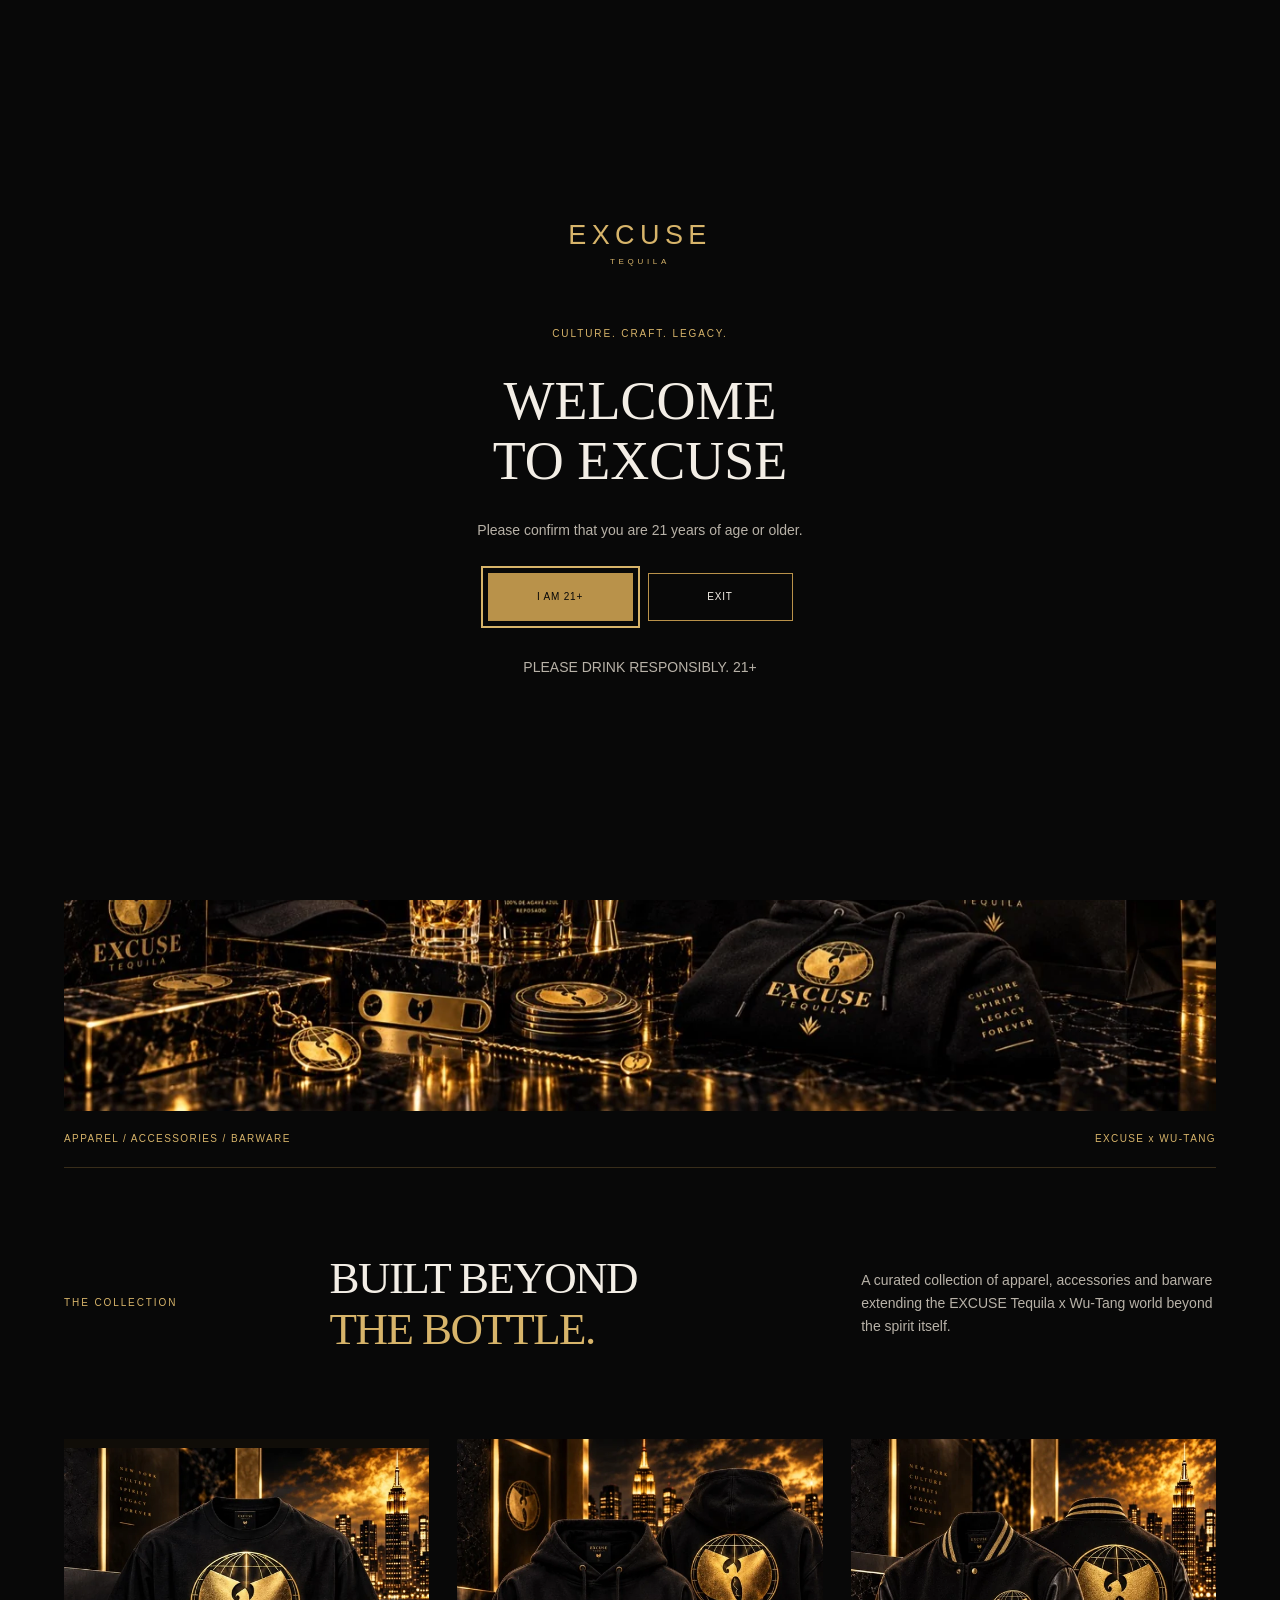
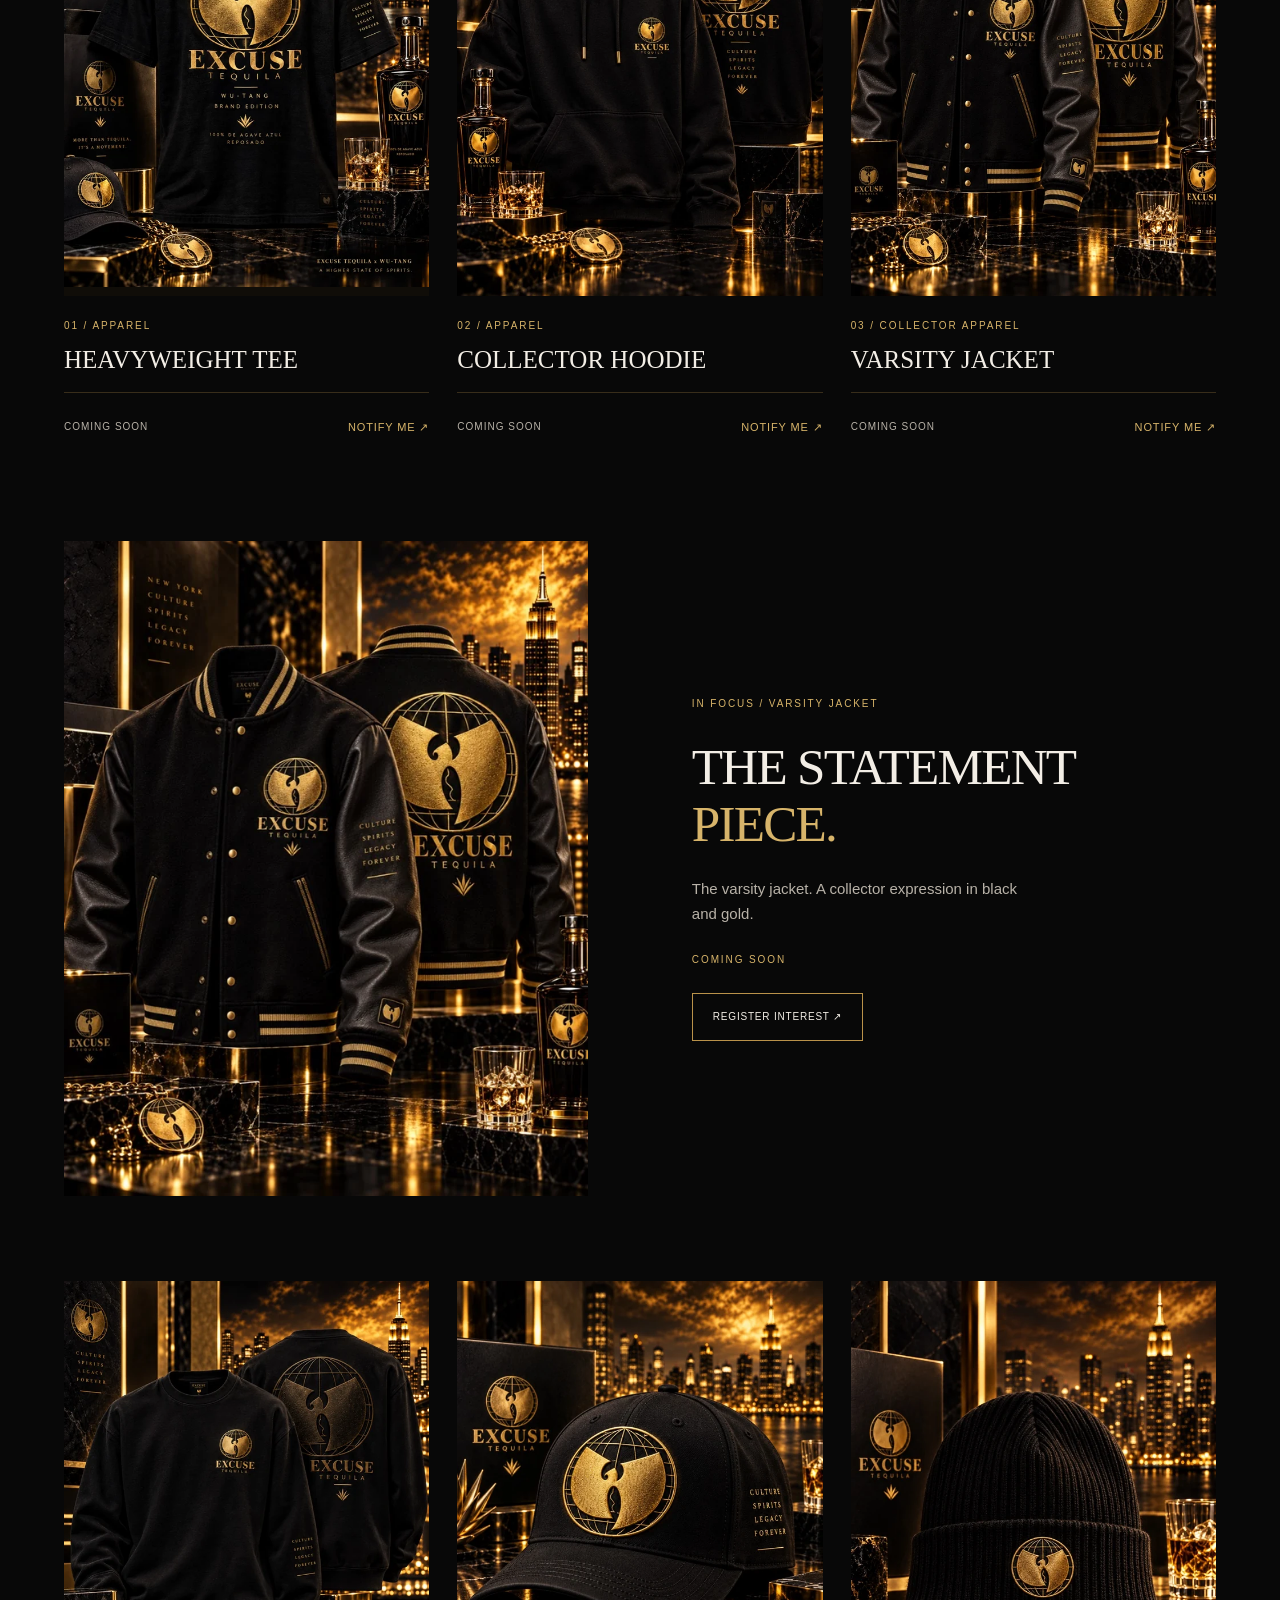
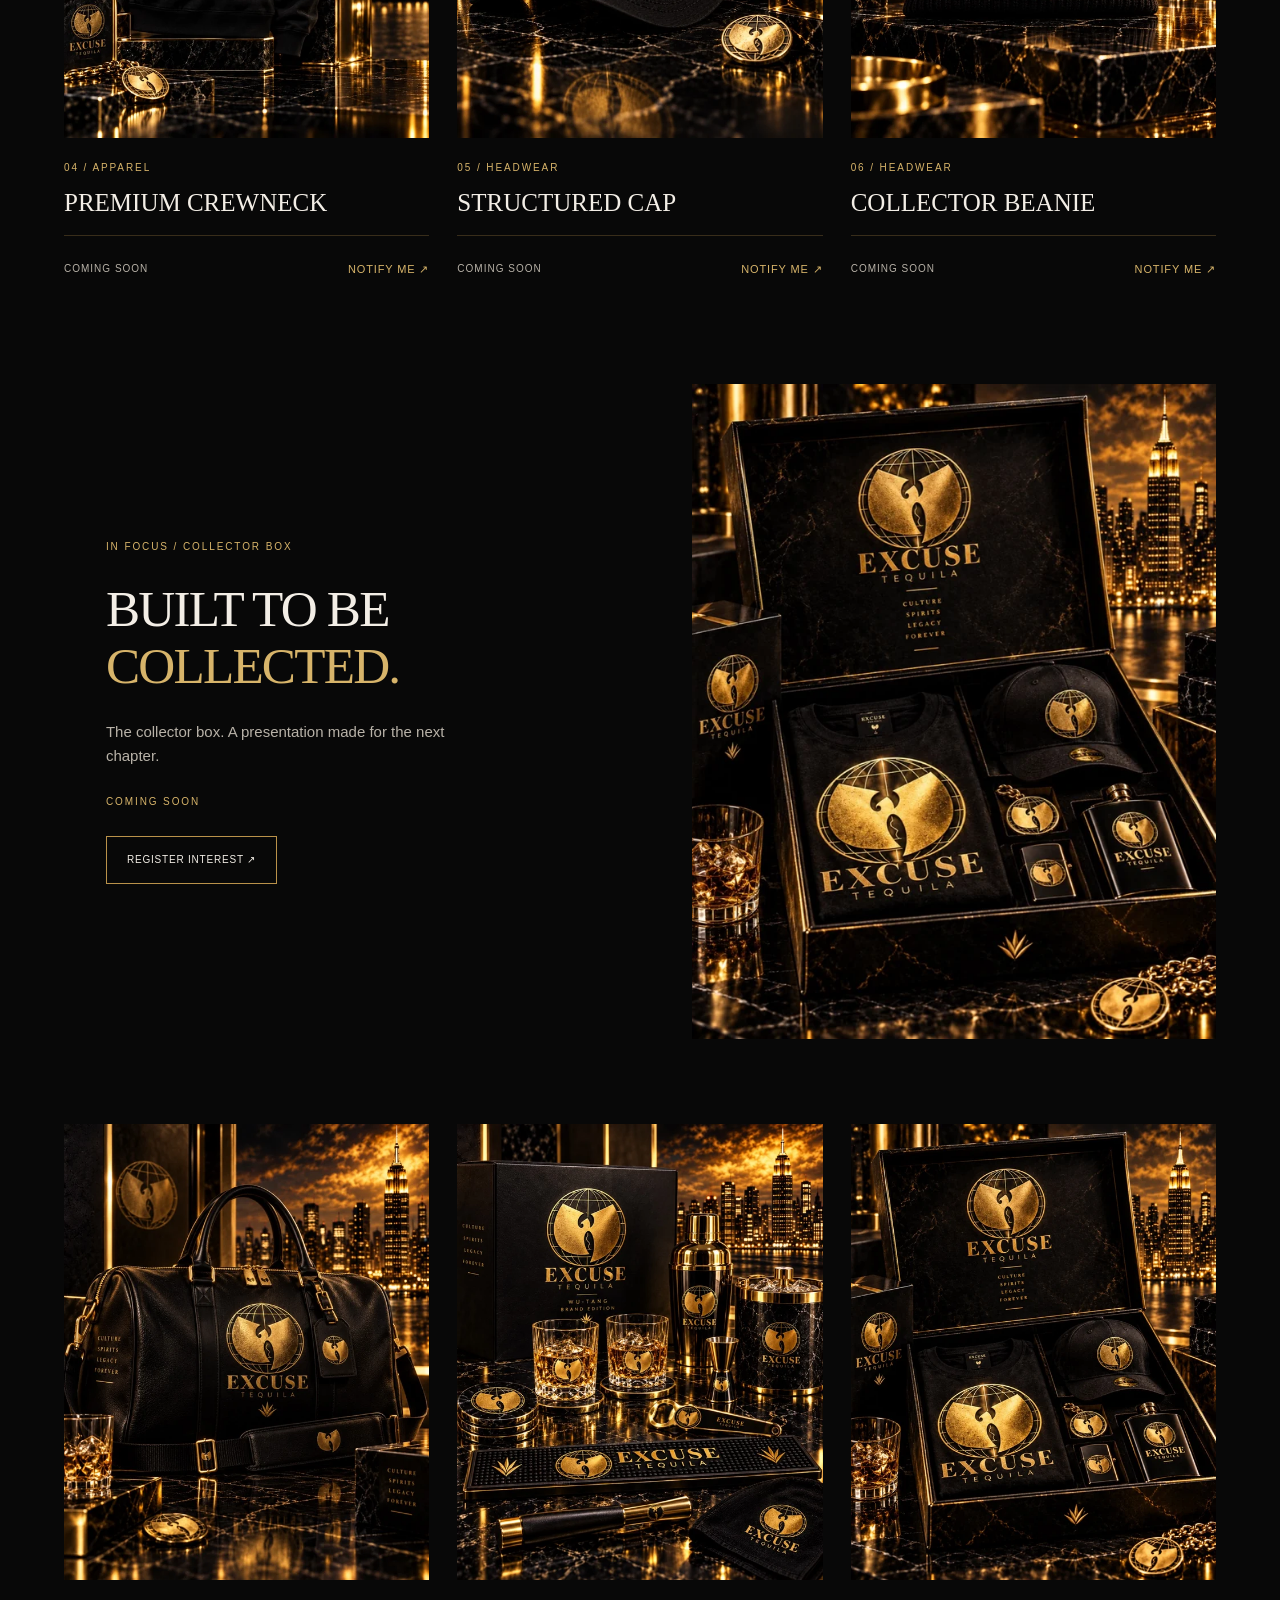
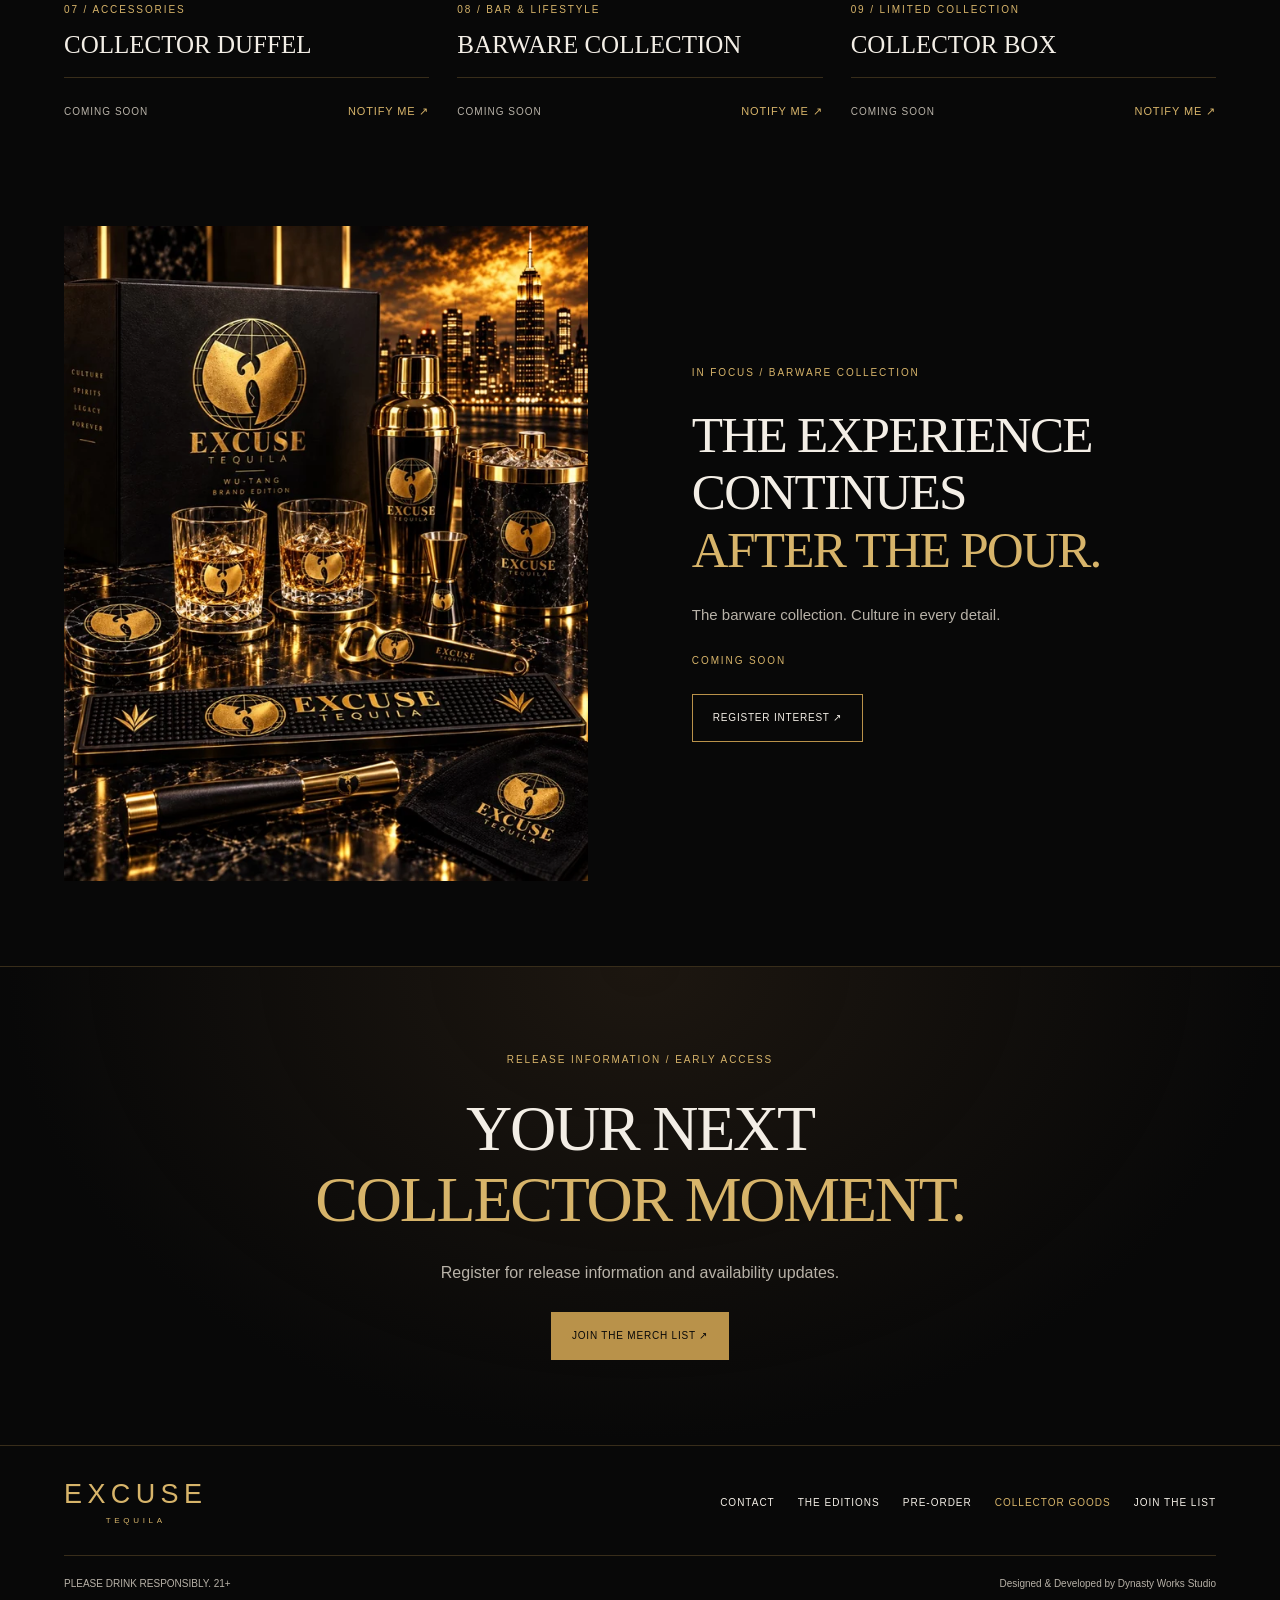
==== collector-goods.html @ 57012bf4 "Add approved Collector Goods preview and interest form" ====
<!doctype html>
<html lang="en"><head><meta charset="UTF-8"><meta name="viewport" content="width=device-width, initial-scale=1"><meta name="theme-color" content="#080808"><title>Collector Goods | EXCUSE Tequila x Wu-Tang</title><meta name="description" content="Explore the upcoming EXCUSE Tequila x Wu-Tang collector goods collection: apparel, accessories and barware. Register for release updates."><meta property="og:title" content="Collector Goods | EXCUSE Tequila x Wu-Tang"><meta property="og:description" content="Culture. Spirits. Legacy. Discover collector goods coming soon."><meta property="og:type" content="website"><meta property="og:image" content="https://ernestyearby-svg.github.io/wutang-excuse/goods-campaign.webp"><link rel="stylesheet" href="styles.css?v=11"><script type="module" src="app.js?v=9"></script><link rel="stylesheet" href="collector-goods.css?v=1"><script type="module" src="collector-goods.js?v=1"></script></head>
<body>
<dialog id="age-gate" aria-labelledby="age-title"><div class="gate-inner"><span class="wordmark">EXCUSE<small>TEQUILA</small></span><p class="eyebrow">CULTURE. CRAFT. LEGACY.</p><h2 id="age-title">WELCOME<br>TO EXCUSE</h2><p>Please confirm that you are 21 years of age or older.</p><div class="gate-actions"><button class="button gold" id="enter">I AM 21+</button><button class="button" id="exit">EXIT</button></div><p class="fine">PLEASE DRINK RESPONSIBLY. 21+</p></div></dialog>
<div id="site"><a class="skip" href="#main">Skip to content</a><header id="header"><a class="wordmark" href="index.html#home" aria-label="EXCUSE Tequila home">EXCUSE<small>TEQUILA</small></a><nav aria-label="Main navigation"><a href="index.html#editions">THE EDITIONS</a><button data-reserve>PRE-ORDER</button><a href="collector-goods.html" aria-current="page">COLLECTOR GOODS</a><a href="#signup">JOIN THE LIST</a></nav><button id="menu-toggle" aria-label="Open menu" aria-expanded="false" aria-controls="mobile-menu"><span></span><span></span></button></header>
<main id="main" class="goods-page"><section class="goods-hero"><div class="goods-hero-top"><div><p class="eyebrow">EXCUSE TEQUILA x WU-TANG</p><h1>COLLECTOR<br><em>GOODS.</em></h1></div><div class="goods-hero-intro"><p class="goods-manifesto">CULTURE. <br>SPIRITS. <br>LEGACY.</p><p>A limited collection inspired by the EXCUSE Tequila x Wu-Tang collaboration.</p><p class="eyebrow">COMING SOON</p><div class="goods-actions"><button class="button gold" data-interest="all">JOIN THE MERCH LIST</button><a class="button" href="#collection">EXPLORE THE COLLECTION ↓</a></div></div></div><div class="goods-campaign"><img src="goods-campaign.webp" srcset="goods-campaign-640.webp 640w, goods-campaign.webp 1280w" sizes="100vw" width="1280" height="720" fetchpriority="high" alt="EXCUSE Tequila x Wu-Tang collector goods campaign with apparel, accessories and barware"></div><div class="goods-caption"><span>APPAREL / ACCESSORIES / BARWARE</span><span>EXCUSE x WU-TANG</span></div></section><section class="goods-intro section" id="collection"><p class="eyebrow">THE COLLECTION</p><h2>BUILT BEYOND<br><em>THE BOTTLE.</em></h2><p>A curated collection of apparel, accessories and barware extending the EXCUSE Tequila x Wu-Tang world beyond the spirit itself.</p></section><section class="goods-grid" aria-label="Apparel collection"><article class="goods-card"><img src="goods-tee.webp" srcset="goods-tee-640.webp 640w, goods-tee.webp 1066w" sizes="(max-width:700px) 100vw, (max-width:1000px) 46vw, 30vw" width="1066" height="1280" loading="lazy" alt="HEAVYWEIGHT TEE — approved black and gold EXCUSE Tequila x Wu-Tang presentation"><div class="goods-card-copy"><p class="eyebrow">01 / APPAREL</p><h3>HEAVYWEIGHT TEE</h3><div class="goods-card-bottom"><span>COMING SOON</span><button data-interest="tee" aria-label="Notify me about HEAVYWEIGHT TEE">NOTIFY ME <span aria-hidden="true">↗</span></button></div></div></article><article class="goods-card"><img src="goods-hoodie.webp" srcset="goods-hoodie-640.webp 640w, goods-hoodie.webp 1024w" sizes="(max-width:700px) 100vw, (max-width:1000px) 46vw, 30vw" width="1024" height="1280" loading="lazy" alt="COLLECTOR HOODIE — approved black and gold EXCUSE Tequila x Wu-Tang presentation"><div class="goods-card-copy"><p class="eyebrow">02 / APPAREL</p><h3>COLLECTOR HOODIE</h3><div class="goods-card-bottom"><span>COMING SOON</span><button data-interest="hoodie" aria-label="Notify me about COLLECTOR HOODIE">NOTIFY ME <span aria-hidden="true">↗</span></button></div></div></article><article class="goods-card"><img src="goods-jacket.webp" srcset="goods-jacket-640.webp 640w, goods-jacket.webp 1024w" sizes="(max-width:700px) 100vw, (max-width:1000px) 46vw, 30vw" width="1024" height="1280" loading="lazy" alt="VARSITY JACKET — approved black and gold EXCUSE Tequila x Wu-Tang presentation"><div class="goods-card-copy"><p class="eyebrow">03 / COLLECTOR APPAREL</p><h3>VARSITY JACKET</h3><div class="goods-card-bottom"><span>COMING SOON</span><button data-interest="jacket" aria-label="Notify me about VARSITY JACKET">NOTIFY ME <span aria-hidden="true">↗</span></button></div></div></article></section><section class="goods-feature "><div class="goods-feature-image"><img src="goods-jacket.webp" srcset="goods-jacket-640.webp 640w, goods-jacket.webp 1024w" sizes="(max-width:700px) 100vw, (max-width:1000px) 46vw, 30vw" width="1024" height="1280" loading="lazy" alt="VARSITY JACKET — approved black and gold EXCUSE Tequila x Wu-Tang presentation"></div><div class="goods-feature-copy"><p class="eyebrow">IN FOCUS / VARSITY JACKET</p><h2>THE STATEMENT<br><em>PIECE.</em></h2><p>The varsity jacket. A collector expression in black and gold.</p><p class="eyebrow">COMING SOON</p><button class="button" data-interest="jacket">REGISTER INTEREST ↗</button></div></section><section class="goods-grid" aria-label="Apparel and headwear"><article class="goods-card"><img src="goods-crewneck.webp" srcset="goods-crewneck-640.webp 640w, goods-crewneck.webp 1024w" sizes="(max-width:700px) 100vw, (max-width:1000px) 46vw, 30vw" width="1024" height="1280" loading="lazy" alt="PREMIUM CREWNECK — approved black and gold EXCUSE Tequila x Wu-Tang presentation"><div class="goods-card-copy"><p class="eyebrow">04 / APPAREL</p><h3>PREMIUM CREWNECK</h3><div class="goods-card-bottom"><span>COMING SOON</span><button data-interest="crewneck" aria-label="Notify me about PREMIUM CREWNECK">NOTIFY ME <span aria-hidden="true">↗</span></button></div></div></article><article class="goods-card"><img src="goods-cap.webp" srcset="goods-cap-640.webp 640w, goods-cap.webp 1024w" sizes="(max-width:700px) 100vw, (max-width:1000px) 46vw, 30vw" width="1024" height="1280" loading="lazy" alt="STRUCTURED CAP — approved black and gold EXCUSE Tequila x Wu-Tang presentation"><div class="goods-card-copy"><p class="eyebrow">05 / HEADWEAR</p><h3>STRUCTURED CAP</h3><div class="goods-card-bottom"><span>COMING SOON</span><button data-interest="cap" aria-label="Notify me about STRUCTURED CAP">NOTIFY ME <span aria-hidden="true">↗</span></button></div></div></article><article class="goods-card"><img src="goods-beanie.webp" srcset="goods-beanie-640.webp 640w, goods-beanie.webp 1024w" sizes="(max-width:700px) 100vw, (max-width:1000px) 46vw, 30vw" width="1024" height="1280" loading="lazy" alt="COLLECTOR BEANIE — approved black and gold EXCUSE Tequila x Wu-Tang presentation"><div class="goods-card-copy"><p class="eyebrow">06 / HEADWEAR</p><h3>COLLECTOR BEANIE</h3><div class="goods-card-bottom"><span>COMING SOON</span><button data-interest="beanie" aria-label="Notify me about COLLECTOR BEANIE">NOTIFY ME <span aria-hidden="true">↗</span></button></div></div></article></section><section class="goods-feature reverse"><div class="goods-feature-image"><img src="goods-box.webp" srcset="goods-box-640.webp 640w, goods-box.webp 1024w" sizes="(max-width:700px) 100vw, (max-width:1000px) 46vw, 30vw" width="1024" height="1280" loading="lazy" alt="COLLECTOR BOX — approved black and gold EXCUSE Tequila x Wu-Tang presentation"></div><div class="goods-feature-copy"><p class="eyebrow">IN FOCUS / COLLECTOR BOX</p><h2>BUILT TO BE<br><em>COLLECTED.</em></h2><p>The collector box. A presentation made for the next chapter.</p><p class="eyebrow">COMING SOON</p><button class="button" data-interest="box">REGISTER INTEREST ↗</button></div></section><section class="goods-grid" aria-label="Accessories and lifestyle"><article class="goods-card"><img src="goods-duffel.webp" srcset="goods-duffel-640.webp 640w, goods-duffel.webp 1024w" sizes="(max-width:700px) 100vw, (max-width:1000px) 46vw, 30vw" width="1024" height="1280" loading="lazy" alt="COLLECTOR DUFFEL — approved black and gold EXCUSE Tequila x Wu-Tang presentation"><div class="goods-card-copy"><p class="eyebrow">07 / ACCESSORIES</p><h3>COLLECTOR DUFFEL</h3><div class="goods-card-bottom"><span>COMING SOON</span><button data-interest="duffel" aria-label="Notify me about COLLECTOR DUFFEL">NOTIFY ME <span aria-hidden="true">↗</span></button></div></div></article><article class="goods-card"><img src="goods-barware.webp" srcset="goods-barware-640.webp 640w, goods-barware.webp 1024w" sizes="(max-width:700px) 100vw, (max-width:1000px) 46vw, 30vw" width="1024" height="1280" loading="lazy" alt="BARWARE COLLECTION — approved black and gold EXCUSE Tequila x Wu-Tang presentation"><div class="goods-card-copy"><p class="eyebrow">08 / BAR & LIFESTYLE</p><h3>BARWARE COLLECTION</h3><div class="goods-card-bottom"><span>COMING SOON</span><button data-interest="barware" aria-label="Notify me about BARWARE COLLECTION">NOTIFY ME <span aria-hidden="true">↗</span></button></div></div></article><article class="goods-card"><img src="goods-box.webp" srcset="goods-box-640.webp 640w, goods-box.webp 1024w" sizes="(max-width:700px) 100vw, (max-width:1000px) 46vw, 30vw" width="1024" height="1280" loading="lazy" alt="COLLECTOR BOX — approved black and gold EXCUSE Tequila x Wu-Tang presentation"><div class="goods-card-copy"><p class="eyebrow">09 / LIMITED COLLECTION</p><h3>COLLECTOR BOX</h3><div class="goods-card-bottom"><span>COMING SOON</span><button data-interest="box" aria-label="Notify me about COLLECTOR BOX">NOTIFY ME <span aria-hidden="true">↗</span></button></div></div></article></section><section class="goods-feature "><div class="goods-feature-image"><img src="goods-barware.webp" srcset="goods-barware-640.webp 640w, goods-barware.webp 1024w" sizes="(max-width:700px) 100vw, (max-width:1000px) 46vw, 30vw" width="1024" height="1280" loading="lazy" alt="BARWARE COLLECTION — approved black and gold EXCUSE Tequila x Wu-Tang presentation"></div><div class="goods-feature-copy"><p class="eyebrow">IN FOCUS / BARWARE COLLECTION</p><h2>THE EXPERIENCE<br>CONTINUES<br><em>AFTER THE POUR.</em></h2><p>The barware collection. Culture in every detail.</p><p class="eyebrow">COMING SOON</p><button class="button" data-interest="barware">REGISTER INTEREST ↗</button></div></section><section class="goods-signup section" id="signup"><p class="eyebrow">RELEASE INFORMATION / EARLY ACCESS</p><h2>YOUR NEXT<br><em>COLLECTOR MOMENT.</em></h2><p>Register for release information and availability updates.</p><button class="button gold" data-interest="all">JOIN THE MERCH LIST ↗</button></section><form id="signup-form" hidden><input name="email" type="email"></form><div id="signup-success" hidden></div></main><footer id="contact"><div class="footer-top"><a class="wordmark" href="index.html#home">EXCUSE<small>TEQUILA</small></a><nav aria-label="Footer navigation"><a href="index.html#contact">CONTACT</a><a href="index.html#editions">THE EDITIONS</a><button data-reserve>PRE-ORDER</button><a href="collector-goods.html" aria-current="page">COLLECTOR GOODS</a><a href="#signup">JOIN THE LIST</a></nav></div><div class="footer-bottom"><span>PLEASE DRINK RESPONSIBLY. 21+</span><span>Designed &amp; Developed by Dynasty Works Studio</span></div></footer></div>
<dialog id="mobile-menu" aria-label="Navigation"><button class="close" id="menu-close" aria-label="Close menu">CLOSE ×</button><p class="eyebrow">EXCUSE TEQUILA x WU-TANG</p><nav><a href="index.html#editions">The editions</a><button data-reserve>Pre-order</button><a href="collector-goods.html" aria-current="page">Collector goods</a><a href="#signup">Join the list</a></nav><p class="fine">REPOSADO. ROOTED IN CULTURE.</p></dialog>
<dialog id="reservation" aria-labelledby="reserve-title"><button class="close" id="reserve-close" aria-label="Close reservation">CLOSE ×</button><div class="reserve-intro"><p class="eyebrow">YOUR NEXT CHAPTER</p><h2 id="reserve-title">RESERVE<br><em>YOUR EDITION.</em></h2><p>Register your preorder interest.</p><p class="fine">Preview reservation only. No payment, purchase or allocation. Details are not transmitted or saved.</p></div><form id="reserve-form"><div class="fields"><label>First Name<input name="firstName" autocomplete="given-name" required maxlength="80"></label><label>Last Name<input name="lastName" autocomplete="family-name" required maxlength="80"></label><label>Email<input name="email" type="email" autocomplete="email" required maxlength="254"></label><label>Mobile Number<input name="phone" type="tel" autocomplete="tel" required pattern="[+0-9\(\) .\-]{7,25}" maxlength="25" title="Enter a phone number with 7–25 characters."></label><label>State<select name="state" autocomplete="address-level1" required><option value="">Select state</option></select></label><label>Zip Code<input name="zip" autocomplete="postal-code" inputmode="numeric" pattern="[0-9]{5}(-[0-9]{4})?" maxlength="10" title="Enter a five-digit ZIP code or ZIP+4." required></label><label>Edition<select name="edition" required><option value="wu">WU Edition</option><option value="brand">Brand Edition</option></select></label><label>Quantity<select name="quantity" required><option>1</option><option>2</option><option>3</option><option>4+</option></select></label></div><label class="check"><input type="checkbox" name="age" required><span>I confirm that I am 21 years of age or older.</span></label><label class="check"><input type="checkbox" name="consent" required><span>I agree to receive updates regarding EXCUSE Tequila availability and release information.</span></label><button class="button gold submit" type="submit">SUBMIT PRE-ORDER INTEREST ↗</button></form><div id="reserve-success" class="success" role="status" tabindex="-1" hidden><p class="eyebrow">PREVIEW CONFIRMATION</p><h3>YOU’RE ON THE LIST.</h3><p>We’ll contact you with release, availability and preorder information.</p><p class="fine">This is a demonstration of the confirmation experience. No details were submitted, and no reservation or follow-up was created.</p><button class="button" id="reserve-done">BACK TO THE PAGE</button></div></dialog>
<dialog id="goods-interest" aria-labelledby="goods-interest-title"><button class="close" id="goods-close" aria-label="Close interest form">CLOSE ×</button><div id="goods-form-content"><p class="eyebrow">COLLECTOR GOODS / COMING SOON</p><h2 id="goods-interest-title">GET FIRST<br><em>ACCESS.</em></h2><p>Register for release information, availability and early access to EXCUSE Tequila x Wu-Tang collector goods.</p><form id="goods-form"><div class="fields"><label>First Name<input name="firstName" autocomplete="given-name" required maxlength="80"></label><label>Last Name<input name="lastName" autocomplete="family-name" required maxlength="80"></label><label>Email<input name="email" type="email" autocomplete="email" required maxlength="254"></label><label>Mobile Number<input name="phone" type="tel" autocomplete="tel" required minlength="7" title="Enter a phone number with 7–25 characters." maxlength="25"></label></div><fieldset><legend>Interested In <span>(select any)</span></legend><div class="interest-options"><label class="check"><input type="checkbox" name="interests" value="tee"><span>HEAVYWEIGHT TEE</span></label><label class="check"><input type="checkbox" name="interests" value="hoodie"><span>COLLECTOR HOODIE</span></label><label class="check"><input type="checkbox" name="interests" value="jacket"><span>VARSITY JACKET</span></label><label class="check"><input type="checkbox" name="interests" value="crewneck"><span>PREMIUM CREWNECK</span></label><label class="check"><input type="checkbox" name="interests" value="cap"><span>STRUCTURED CAP</span></label><label class="check"><input type="checkbox" name="interests" value="beanie"><span>COLLECTOR BEANIE</span></label><label class="check"><input type="checkbox" name="interests" value="duffel"><span>COLLECTOR DUFFEL</span></label><label class="check"><input type="checkbox" name="interests" value="barware"><span>BARWARE COLLECTION</span></label><label class="check"><input type="checkbox" name="interests" value="box"><span>COLLECTOR BOX</span></label><label class="check"><input type="checkbox" name="interests" value="all"><span>ALL RELEASES</span></label></div></fieldset><p id="goods-error" role="alert" hidden>Please select at least one item or All Releases.</p><p class="fine">Preview form. Your details are not saved or transmitted.</p><button class="button gold submit" type="submit">JOIN THE MERCH LIST ↗</button></form></div><div id="goods-success" class="success" tabindex="-1" role="status" hidden><p class="eyebrow">PREVIEW CONFIRMATION</p><h2>YOU’RE ON<br><em>THE LIST.</em></h2><p>We’ll send release information and availability updates when the collection is ready.</p><p class="fine">This is a preview of the confirmation. No details were submitted and no follow-up has been scheduled.</p><button class="button" id="goods-done">BACK TO THE COLLECTION</button></div></dialog></body></html>
---- styles.css ----
:root{color-scheme:dark;--bg:#080808;--panel:#111;--gold:#b9924a;--warm:#d7b46a;--ivory:#f3eee6;--silver:#c6c6c6;--muted:#b8b2a8;--line:#b9924a45}*{box-sizing:border-box}html{scroll-behavior:smooth;scroll-padding-top:90px}body{margin:0;background:var(--bg);color:var(--ivory);font:16px/1.65 Arial,Helvetica,sans-serif}body:has(dialog[open]){overflow:hidden}a{color:inherit;text-decoration:none}button,input,select{font:inherit}button{cursor:pointer;color:inherit}button,a,input,select{-webkit-tap-highlight-color:transparent}button:focus-visible,a:focus-visible,input:focus-visible,select:focus-visible{outline:2px solid var(--warm);outline-offset:5px}h1,h2,h3,p{margin:0}h1,h2,h3{font-family:Georgia,'Times New Roman',serif;font-weight:400;line-height:1.12}em{font-style:normal;color:var(--warm)}img{display:block;max-width:100%}[hidden]{display:none!important}.eyebrow{font-size:10px;letter-spacing:.19em;color:var(--warm)}.fine{font-size:12px;line-height:1.6;color:var(--muted)}.micro{font-size:9px;letter-spacing:.15em}.silver{color:var(--silver)}.wordmark{display:inline-block;font-size:27px;letter-spacing:.2em;line-height:1;color:var(--warm)}.wordmark small{display:block;text-align:center;font-size:8px;letter-spacing:.46em;margin-top:9px}.button{display:inline-flex;justify-content:center;align-items:center;gap:20px;min-height:48px;padding:14px 20px;border:1px solid var(--gold);background:transparent;color:var(--ivory);font-size:10px;letter-spacing:.08em;line-height:1.4;transition:background .2s,color .2s}.button:hover{background:var(--gold);color:var(--bg)}.gold{background:var(--gold);color:var(--bg)}.gold:hover{background:var(--warm)}header{height:80px;position:fixed;inset:0 0 auto;z-index:10;display:flex;justify-content:space-between;align-items:center;padding:0 4%;border-bottom:1px solid var(--line);background:linear-gradient(#080808bb,#08080822);transition:background .25s}header.scrolled{background:#080808f5}nav{display:flex;align-items:center;gap:32px}nav a,nav button{font-size:10px;letter-spacing:.1em;min-height:44px;display:flex;align-items:center;background:none;border:0;padding:0}nav a:hover,nav button:hover{color:var(--warm)}header nav>a:last-child{border:1px solid var(--gold);padding:0 22px}#menu-toggle{display:none}.hero{position:relative;min-height:720px;height:100svh;max-height:1040px;display:flex;align-items:center;border-bottom:1px solid var(--line);isolation:isolate;padding-top:80px}.hero picture{position:absolute;inset:80px 0 0;z-index:-2;background:#0b0906}.hero picture img{width:100%;height:100%;object-fit:contain}.hero:after{content:'';position:absolute;inset:80px 0 0;z-index:-1;background:linear-gradient(90deg,transparent 50%,#08080845)}.hero-copy{margin-left:55%;width:41%;padding:40px 0}.hero h1{font-size:clamp(44px,4.6vw,72px);letter-spacing:-.025em;margin:24px 0}.hero h1 em{display:block;font-size:.51em;letter-spacing:.015em;line-height:1.5}.hero-position{font-size:11px;letter-spacing:.15em;margin:22px 0 14px}.hero-body{font-size:14px;max-width:370px;color:#d1c9bc}.hero-actions{display:flex;gap:12px;margin:25px 0}.hero-caption{position:absolute;bottom:24px;left:4%;right:4%;display:flex;justify-content:space-between;font-size:9px;letter-spacing:.15em;color:var(--muted)}.section{padding:85px 5%}.section-heading{display:grid;grid-template-columns:1fr 1.7fr 1fr;align-items:center;gap:25px;margin-bottom:45px}.section-heading h2{font-size:42px}.section-heading>p:last-child{text-align:right;color:var(--muted);font-size:13px}.edition-grid{display:grid;grid-template-columns:1fr 1fr;gap:30px}.edition-grid article{border:1px solid var(--line);background:#0e0d0b;display:flex;flex-direction:column}.product-image{position:relative}.product-image img{width:100%;height:auto;aspect-ratio:4/3;object-fit:contain}.product-image>span{position:absolute;bottom:0;left:0;right:0;padding:35px 25px 15px;background:linear-gradient(transparent,#080808);font-size:9px;letter-spacing:.14em}.product-copy{padding:28px 30px 32px;flex:1;display:flex;flex-direction:column;align-items:flex-start}.product-copy h3{font-size:29px}.product-copy .eyebrow{margin:14px 0}.product-copy>p:not(.eyebrow){font-size:14px;color:var(--muted);margin-bottom:25px;max-width:460px}.product-copy .button{margin-top:auto}.signup{border-block:1px solid var(--line);background:radial-gradient(ellipse at 30% 0,#32271966,transparent 70%);display:grid;grid-template-columns:1fr 1fr;gap:70px;align-items:center}.signup h2{font-size:42px;margin:20px 0}.signup>div>p:not(.eyebrow){max-width:450px;font-size:14px;color:var(--muted)}label{display:block;font-size:12px;color:var(--silver)}input,select{border:1px solid #665735;background:#111;color:var(--ivory);border-radius:0;padding:12px;min-height:48px;width:100%;font-size:16px;min-width:0}input:focus,select:focus{border-color:var(--warm)}.email-row{display:flex;margin-top:10px}.email-row input{flex:1;border-right:0}.email-row button{white-space:nowrap}.signup form .fine{margin-top:12px}.signup-note{margin-top:28px;color:var(--warm)}.craft{position:relative;min-height:450px;display:flex;align-items:center;padding:65px 5%;isolation:isolate}.craft>img{position:absolute;inset:0;z-index:-2;width:100%;height:100%;object-fit:cover}.craft:after{content:'';position:absolute;inset:0;z-index:-1;background:linear-gradient(90deg,#080808e6,#08080866,transparent)}.craft h2{font-size:40px;margin:24px 0}.craft p:last-child{max-width:390px;font-size:15px;color:#ddd5c8}.culture{display:grid;grid-template-columns:1.15fr 1fr;align-items:center;gap:65px}.culture-art img{width:100%;height:auto;aspect-ratio:16/9}.culture h2{font-size:38px;margin:22px 0}.culture-copy>p:not(.eyebrow){font-size:14px;color:var(--muted);max-width:420px}.culture .button{margin-top:28px}footer{padding:35px 5% 24px;border-top:1px solid var(--line)}.footer-top{display:flex;align-items:center;justify-content:space-between;gap:25px;padding-bottom:30px}.footer-top nav{gap:23px}.footer-bottom{border-top:1px solid var(--line);padding-top:20px;display:flex;justify-content:space-between;gap:20px;font-size:10px;color:var(--muted)}dialog{border:0;padding:0;color:var(--ivory);background:var(--bg)}dialog::backdrop{background:#000b;backdrop-filter:blur(5px)}#age-gate{width:100%;height:100%;max-width:none;max-height:none;margin:0;display:none;place-items:center;padding:30px}#age-gate[open]{display:grid}.gate-inner{text-align:center;width:min(100%,470px)}.gate-inner>.wordmark{margin-bottom:60px}.gate-inner h2{font-size:54px;margin:28px 0}.gate-inner>p:not(.eyebrow){color:var(--muted);font-size:14px}.gate-actions{display:flex;justify-content:center;gap:15px;margin:30px 0}.gate-actions .button{min-width:145px}.gate-inner .fine{margin-top:35px}#mobile-menu{width:100%;height:100%;max-width:none;max-height:none;padding:110px 8%;margin:0}#mobile-menu nav{display:flex;flex-direction:column;align-items:flex-start;gap:25px;margin:55px 0}#mobile-menu nav a,#mobile-menu nav button{font:36px Georgia,serif;letter-spacing:0}.close{position:absolute;right:24px;top:20px;border:0;background:transparent;font-size:11px;letter-spacing:.1em;min-height:44px;padding:10px}#reservation{width:min(680px,100%);max-width:100%;height:100dvh;max-height:100%;margin:0 0 0 auto;border-left:1px solid var(--line);padding:75px 40px 40px;overflow-y:auto}.reserve-intro h2{font-size:43px;margin:17px 0}.reserve-intro>p:not(.eyebrow){margin-top:10px}.reserve-intro .fine{max-width:490px}.fields{display:grid;grid-template-columns:1fr 1fr;gap:18px;margin:30px 0}.fields input,.fields select{margin-top:6px}.check{display:flex;gap:12px;margin:18px 0;align-items:flex-start;font-size:12px}.check input{width:19px;min-height:19px;height:19px;flex:none;accent-color:var(--gold);margin:2px 0}.submit{width:100%;margin-top:12px}.success{padding:28px 0}.success h3{font-size:30px;margin:12px 0 20px}.success p{margin-bottom:18px}.skip{position:fixed;top:-100px;left:20px;z-index:100;background:#080808;padding:12px}.skip:focus{top:10px}
@media(max-width:1100px){.hero h1{font-size:48px}.hero-actions{flex-direction:column;align-items:flex-start}.hero-actions .button{min-width:225px}.section-heading{grid-template-columns:1fr 2fr}.section-heading>p:last-child{display:none}.culture{gap:35px}.culture h2{font-size:30px}.signup{gap:35px}.signup h2{font-size:35px}.footer-top{flex-wrap:wrap}.footer-top>.fine{width:100%}}
@media(min-width:701px) and (max-width:900px){.hero{min-height:680px;height:85svh;max-height:800px}.hero-copy{width:42%;margin-left:54%}.hero h1{font-size:40px}.hero-body{font-size:13px}.hero-position{font-size:9px}.hero-copy>.eyebrow{font-size:9px}.hero picture img{object-fit:cover;object-position:left center}.section{padding:60px 5%}.section-heading h2{font-size:36px}.product-copy{padding:23px}.product-copy h3{font-size:24px}.edition-grid{gap:20px}.signup{grid-template-columns:1fr}.culture{grid-template-columns:1fr 1fr}.culture h2{font-size:28px}}
@media(max-width:700px){header{height:68px;padding:0 6%;background:#080808de}header nav{display:none}#menu-toggle{display:flex;justify-content:center;flex-direction:column;gap:7px;width:44px;height:44px;background:none;border:0}#menu-toggle span{height:1px;width:26px;background:var(--ivory)}.wordmark{font-size:25px}.hero{height:auto;min-height:100svh;max-height:none;display:block;padding-top:68px}.hero picture{position:relative;inset:auto;display:block;width:100%;height:clamp(310px,43svh,430px);z-index:auto;overflow:hidden}.hero picture img{object-fit:cover;object-position:center 58%;height:100%;width:100%}.hero:after,.hero-caption{display:none}.hero-copy{width:auto;margin:0;padding:23px 6% 29px;text-align:center;background:linear-gradient(#100d08,#080808)}.hero h1{font-size:38px;margin:12px 0}.hero h1 em{font-size:.58em}.hero-copy>.eyebrow{font-size:9px;letter-spacing:.12em}.hero-position{margin:14px 0 9px;font-size:10px}.hero-body{font-size:13px;max-width:360px;margin:auto}.hero-actions{flex-direction:row;align-items:stretch;gap:9px;margin:18px 0}.hero-actions .button{min-width:0;flex:1;padding:12px 9px;font-size:9px;gap:9px}.hero .micro{font-size:8px}.section{padding:48px 6%}.section-heading{display:block;margin-bottom:28px}.section-heading h2{font-size:34px;margin-top:18px}.edition-grid{grid-template-columns:1fr;gap:28px}.product-copy{padding:25px}.product-copy h3{font-size:27px}.product-copy .button{width:100%}.signup{grid-template-columns:1fr;gap:28px}.signup h2{font-size:34px}.email-row{flex-direction:column;gap:10px}.email-row input{border-right:1px solid #665735}.craft{min-height:430px;padding:48px 6%}.craft h2{font-size:29px}.craft p:last-child{font-size:14px}.craft:after{background:#08080888}.culture{grid-template-columns:1fr;gap:28px}.culture h2{font-size:34px}.footer-top{align-items:flex-start;gap:25px}.footer-top nav{width:100%;flex-wrap:wrap;gap:10px 24px}.footer-bottom{flex-direction:column;gap:12px}.gate-inner>.wordmark{margin-bottom:35px}.gate-inner h2{font-size:44px}.gate-actions .button{min-width:0;flex:1}#reservation{padding:74px 22px 30px}.reserve-intro h2{font-size:36px}.fields{gap:15px 12px}.fields label{font-size:11px}}
@media(max-width:360px){.fields{grid-template-columns:1fr}.hero-actions{flex-direction:column}.hero h1{font-size:34px}}
@media(prefers-reduced-motion:reduce){html{scroll-behavior:auto}*{animation:none!important;transition:none!important}}


/* Full collection presentation */
.restored-hero{height:92svh;min-height:760px;background:#080808}.restored-hero picture{inset:80px 0 0}.restored-hero picture img{object-fit:contain}.restored-hero .hero-copy{margin-left:56%;width:39%}.restored-hero h1{font-size:clamp(46px,4.6vw,74px)}.restored-hero:after{background:linear-gradient(90deg,transparent 49%,#08080855)}.collection{padding-top:95px;padding-bottom:95px}.edition-grid article{border:0;background:transparent}.product-copy{padding-left:0;padding-right:0}.product-image{border:1px solid var(--line)}.nyc-feature{position:relative;padding:65px 5%;display:grid;grid-template-columns:.8fr 1.5fr;gap:5%;align-items:center;border-block:1px solid var(--line);background:radial-gradient(ellipse at 20% 40%,#34231366,transparent 65%)}.nyc-feature picture img{width:100%;height:auto;object-fit:contain}.nyc-feature h2{font-size:clamp(32px,3vw,48px);margin:22px 0}.nyc-feature-copy>p:not(.eyebrow):not(.micro){font-size:14px;color:var(--muted);margin:20px 0}.nyc-feature .micro{margin:20px 0}.nyc-feature .button{margin-top:10px}.craft{min-height:500px}.culture{padding-block:90px}.signup{padding-block:85px}
@media(min-width:701px) and (max-width:1000px){.restored-hero{min-height:670px;height:80svh}.restored-hero .hero-copy{margin-left:54%;width:42%}.restored-hero h1{font-size:40px}.nyc-feature{grid-template-columns:1fr;gap:35px}.nyc-feature-copy{max-width:550px}.nyc-feature picture{grid-row:1}.culture{gap:30px}}
@media(max-width:700px){.restored-hero{height:auto;min-height:0;padding-top:68px;display:flex;flex-direction:column}.restored-hero picture{inset:auto;position:relative;width:100%;height:auto;overflow:visible;order:2;background:#080808}.restored-hero picture img{width:100%;height:auto;object-fit:contain;aspect-ratio:720/1280}.restored-hero .hero-copy{order:1;width:100%;margin:0;padding:35px 6% 30px;background:radial-gradient(ellipse at 50% 100%,#34241466,transparent 80%);text-align:center}.restored-hero h1{font-size:43px;margin:15px 0}.restored-hero h1 em{font-size:.52em;line-height:1.5}.restored-hero .hero-body{font-size:13px}.restored-hero .hero-actions{margin:20px 0}.restored-hero .hero-actions .button{font-size:9px;min-height:49px}.collection{padding-block:50px}.section-heading h2{font-size:35px}.edition-grid{gap:35px}.product-copy{padding:22px 0 0}.product-copy h3{font-size:27px}.nyc-feature{display:flex;flex-direction:column;padding:0;gap:0}.nyc-feature picture{width:100%;order:1}.nyc-feature picture img{width:100%;height:auto}.nyc-feature-copy{order:2;padding:35px 6% 45px;width:100%}.nyc-feature h2{font-size:37px}.nyc-feature .button{width:100%}.craft{min-height:430px}.craft h2{font-size:29px}.culture{padding-block:50px}.signup{padding-block:50px}.signup h2{font-size:32px}}

.goods-teaser{display:grid;grid-template-columns:1fr 1fr;gap:6%;align-items:center;border-top:1px solid var(--line)}.goods-teaser img{width:100%;height:auto}.goods-teaser h2{font-size:36px;margin:18px 0}.goods-teaser p:not(.eyebrow){color:var(--muted);font-size:14px}.goods-teaser .button{margin-top:22px}@media(max-width:700px){.goods-teaser{grid-template-columns:1fr;gap:25px}.goods-teaser h2{font-size:31px}}@media(min-width:701px) and (max-width:850px){header nav{gap:15px}header nav a,header nav button{font-size:9px}header nav>a:last-child{padding-inline:12px}}
---- collector-goods.css ----
.goods-page h1,.goods-page h2{letter-spacing:-.035em}nav [aria-current=page]{color:var(--warm)}.goods-hero{padding-top:80px}.goods-hero-top{padding:65px 5% 45px;display:grid;grid-template-columns:1.15fr 1fr;gap:8%;align-items:end}.goods-hero h1{font-size:clamp(65px,8.6vw,132px);line-height:.94;margin-top:24px}.goods-manifesto{font:29px/1.15 Georgia,serif;letter-spacing:.1em;color:var(--warm)}.goods-hero-intro>p:not(.goods-manifesto):not(.eyebrow){max-width:390px;color:var(--muted);font-size:14px;margin:20px 0}.goods-actions{display:flex;gap:12px;margin-top:22px;flex-wrap:wrap}.goods-campaign{margin:0 5%}.goods-campaign img{width:100%;height:auto}.goods-caption{margin:0 5%;padding:20px 0;border-bottom:1px solid var(--line);display:flex;justify-content:space-between;font-size:10px;letter-spacing:.14em;color:var(--warm)}.goods-intro{display:grid;grid-template-columns:.65fr 1.4fr 1fr;gap:35px;align-items:center}.goods-intro h2{font-size:45px}.goods-intro>p:last-child{font-size:14px;color:var(--muted)}.goods-grid{display:grid;grid-template-columns:repeat(3,minmax(0,1fr));gap:28px;padding:0 5% 75px}.goods-card img{width:100%;height:auto;object-fit:contain;aspect-ratio:4/5;background:#100d08}.goods-card-copy{padding-top:22px}.goods-card h3{font-size:25px;margin:12px 0 18px}.goods-card-bottom{border-top:1px solid var(--line);padding-top:10px;display:flex;justify-content:space-between;align-items:center;gap:12px}.goods-card-bottom>span{font-size:10px;letter-spacing:.1em;color:var(--muted)}.goods-card-bottom button{border:0;border-bottom:1px solid transparent;background:none;min-height:44px;padding:9px 0;font-size:11px;letter-spacing:.08em;color:var(--warm)}.goods-card-bottom button:hover{border-color:var(--warm)}.goods-feature{display:grid;grid-template-columns:1fr 1fr;gap:9%;align-items:center;margin:0 5% 85px;padding-top:15px}.goods-feature-image{max-width:600px}.goods-feature img{width:100%;height:auto;object-fit:contain}.goods-feature-copy h2{font-size:clamp(36px,4vw,62px);margin:25px 0}.goods-feature-copy>p:not(.eyebrow){max-width:350px;color:var(--muted);font-size:15px;margin-bottom:25px}.goods-feature-copy .button{margin-top:25px}.goods-feature.reverse .goods-feature-image{order:2}.goods-feature.reverse .goods-feature-copy{padding-left:8%}.goods-signup{text-align:center;border-top:1px solid var(--line);background:radial-gradient(ellipse at 50% 0,#34271977,transparent 70%)}.goods-signup h2{font-size:clamp(38px,5vw,65px);margin:24px 0}.goods-signup>p:not(.eyebrow){color:var(--muted);margin-bottom:26px}#goods-interest{width:min(700px,100%);max-width:100%;height:100dvh;max-height:100%;margin:0 0 0 auto;border-left:1px solid var(--line);padding:75px 40px 40px;overflow:auto}#goods-interest h2{font-size:48px;margin:18px 0}#goods-form-content>p:not(.eyebrow){font-size:14px;color:var(--muted)}#goods-interest fieldset{border:1px solid var(--line);padding:16px;margin:20px 0}#goods-interest legend{font-size:14px;padding:0 8px}#goods-interest legend span{font-size:12px;color:var(--muted)}.interest-options{display:grid;grid-template-columns:1fr 1fr;gap:8px 16px}.interest-options .check{margin:0;min-height:44px;align-items:center;font-size:11px}.interest-options input{margin:0}#goods-error{color:#f5c997;font-size:13px;margin-bottom:15px}@media(max-width:1000px){.goods-hero-top{gap:5%}.goods-hero h1{font-size:70px}.goods-manifesto{font-size:24px}.goods-intro{grid-template-columns:1fr 1fr}.goods-intro>.eyebrow{grid-column:1/-1}.goods-grid{gap:20px;grid-template-columns:repeat(2,minmax(0,1fr))}.goods-grid .goods-card:last-child{grid-column:1/-1;max-width:calc(50% - 10px)}.goods-feature{gap:6%}.goods-feature-copy h2{font-size:37px}.goods-card h3{font-size:23px}}@media(max-width:700px){.goods-hero{padding-top:68px}.goods-hero-top{padding:36px 6% 30px;display:block}.goods-hero h1{font-size:clamp(62px,16vw,85px);margin:18px 0 25px}.goods-manifesto{font-size:19px;line-height:1.4;letter-spacing:.09em}.goods-manifesto br{display:none}.goods-manifesto br:after{content:' '}.goods-hero-intro>p:not(.goods-manifesto):not(.eyebrow){font-size:14px;margin:16px 0}.goods-actions{flex-direction:column;gap:10px}.goods-actions .button{min-height:48px;font-size:11px}.goods-campaign{margin:0}.goods-caption{margin:0 6%;gap:15px;font-size:8px;letter-spacing:.08em}.goods-intro{display:block;padding:45px 6%}.goods-intro h2{font-size:36px;margin:18px 0}.goods-grid{display:block;padding:0 0 30px}.goods-card{margin-bottom:35px}.goods-grid .goods-card:last-child{max-width:none}.goods-card img{width:100%;aspect-ratio:auto;height:auto}.goods-card-copy{padding:18px 6% 0}.goods-card h3{font-size:27px;margin:12px 0 15px}.goods-card .eyebrow{font-size:11px}.goods-card-bottom>span{font-size:11px}.goods-card-bottom button{font-size:12px;min-height:48px}.goods-feature{display:flex;flex-direction:column;margin:0 0 50px;gap:0;padding:0;background:#11100d}.goods-feature-image{width:100%;max-width:none}.goods-feature-copy,.goods-feature.reverse .goods-feature-copy{padding:32px 6% 40px;width:100%}.goods-feature.reverse .goods-feature-image{order:0}.goods-feature-copy h2{font-size:37px;margin:20px 0}.goods-feature-copy .button{width:100%}.goods-signup{padding-block:50px}.goods-signup h2{font-size:37px}#goods-interest{padding:74px 22px 30px}#goods-interest h2{font-size:39px}.interest-options{gap:8px}.interest-options .check{font-size:10px}.goods-page .eyebrow{line-height:1.6}}@media(prefers-reduced-motion:no-preference){.goods-card-copy button{transition:border-color .2s}.goods-feature-copy .button{transition:background .2s,color .2s}}
.goods-card-bottom button{min-height:48px}.goods-hero-top>div{min-width:0}
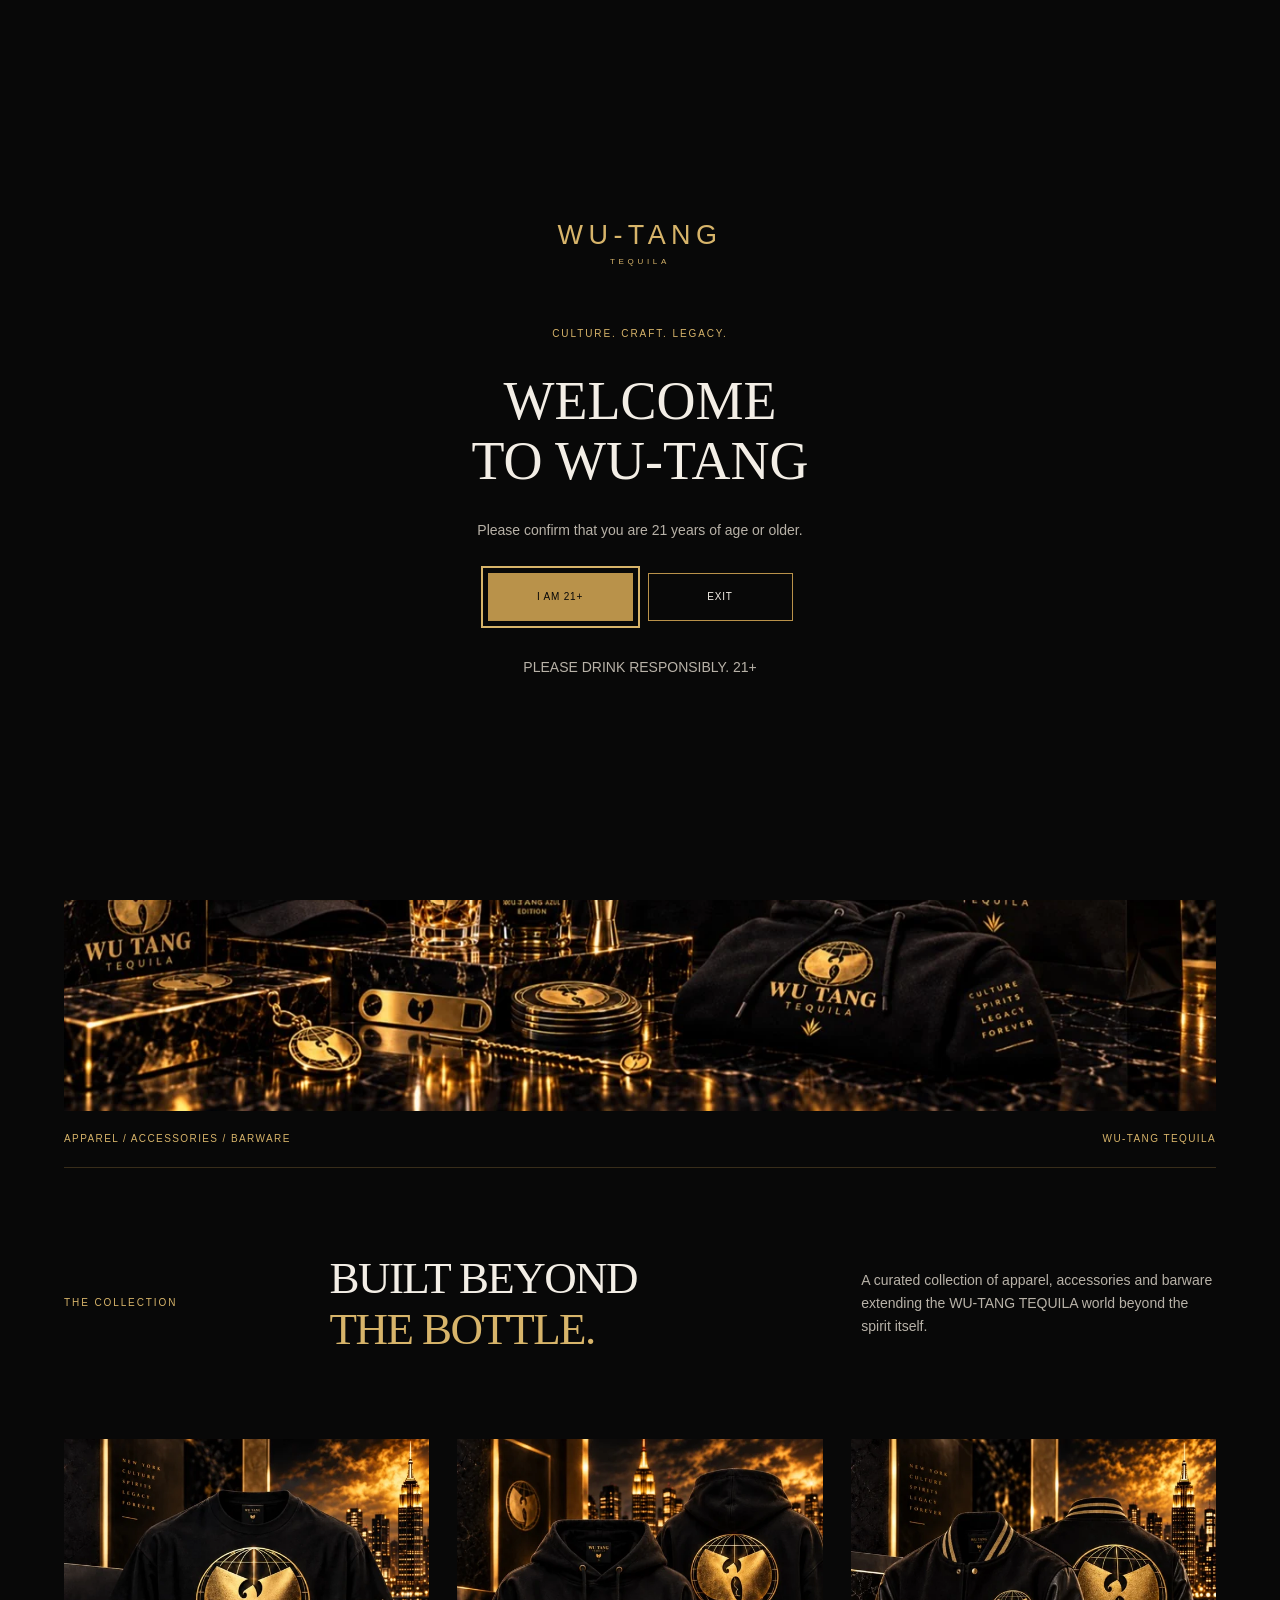
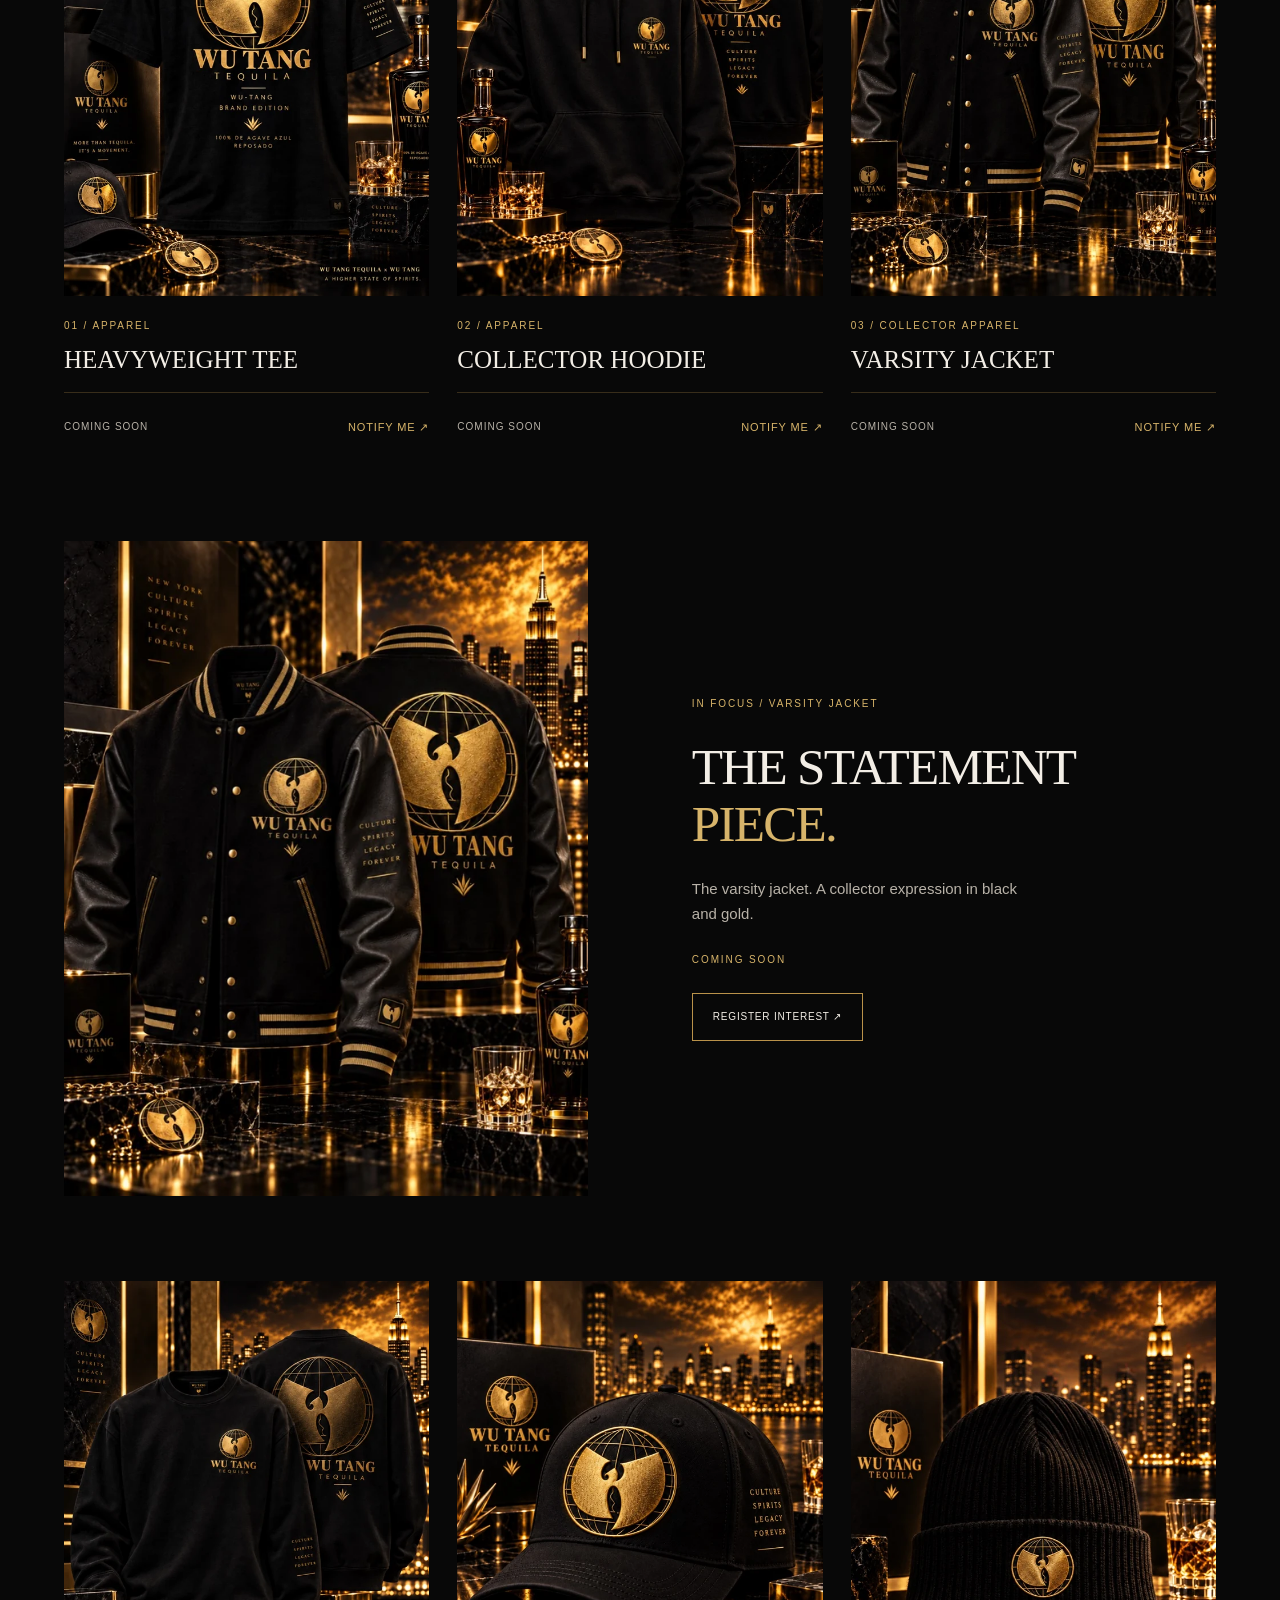
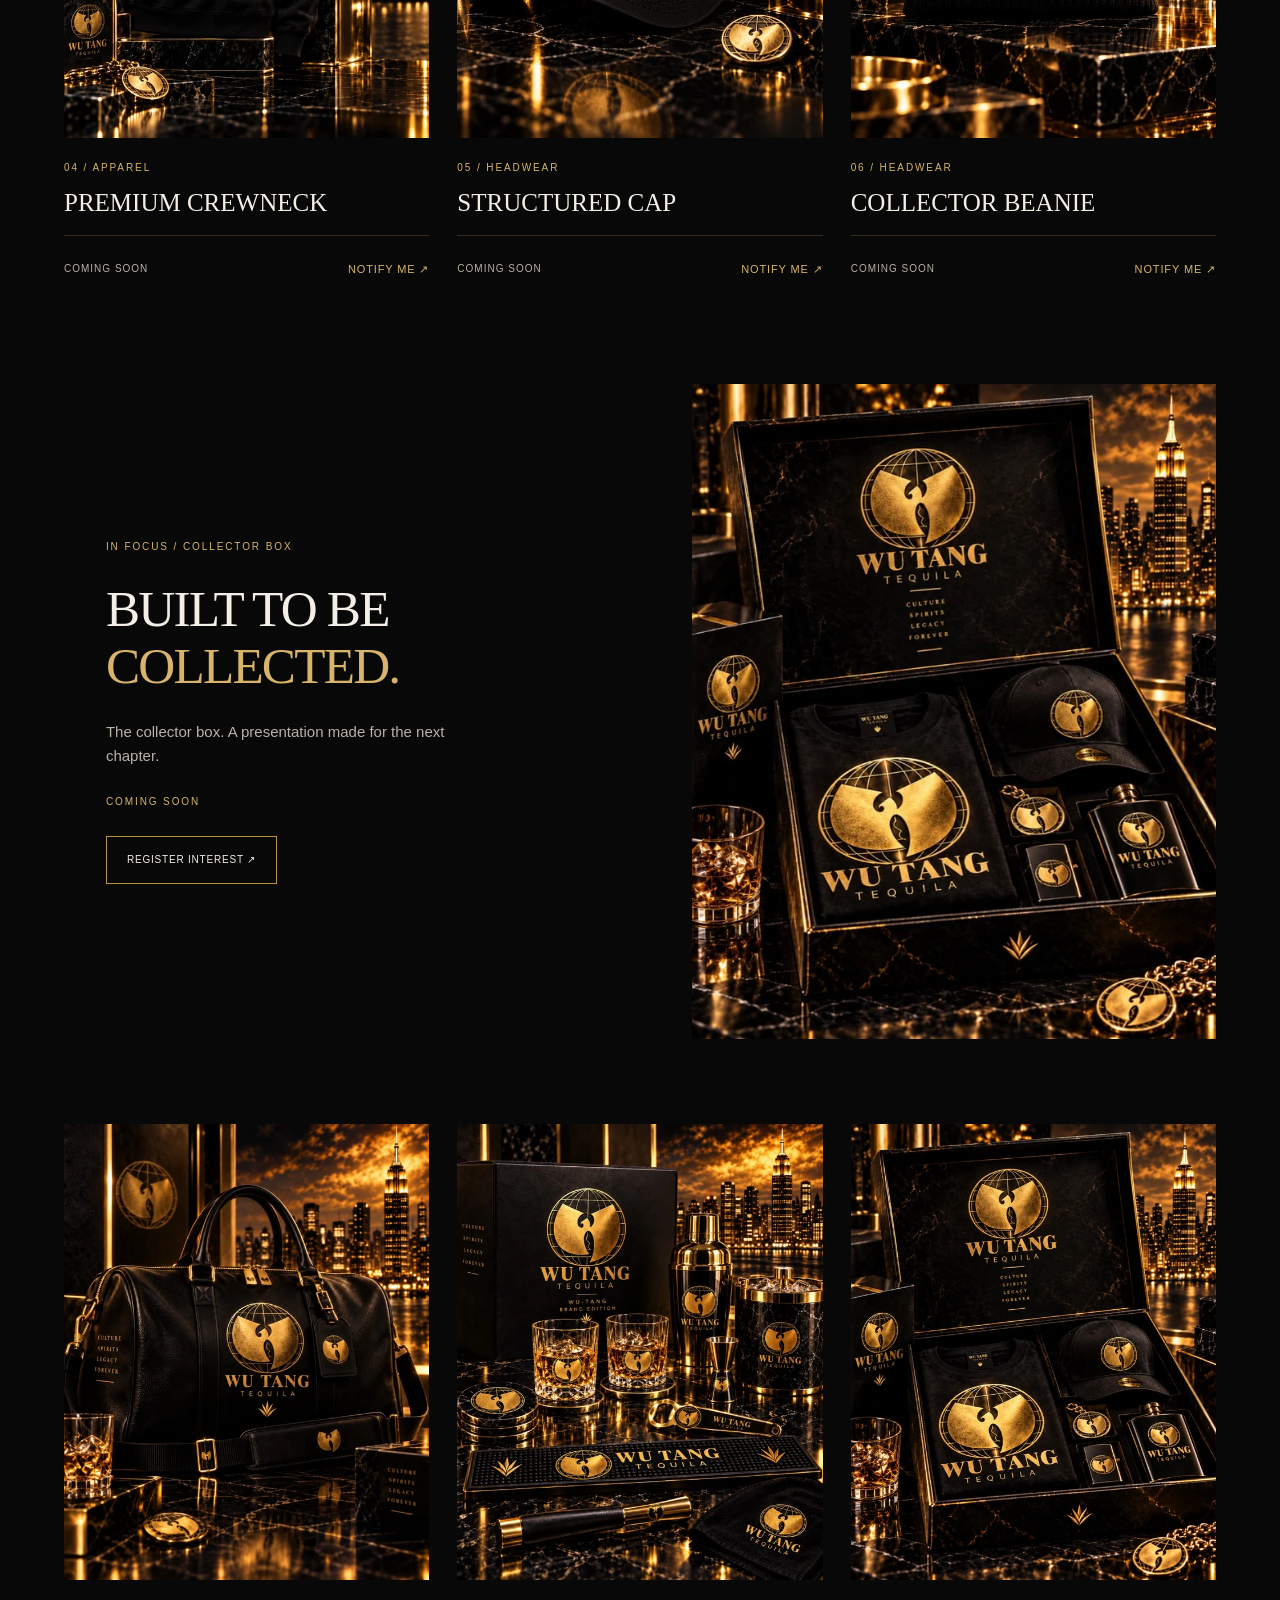
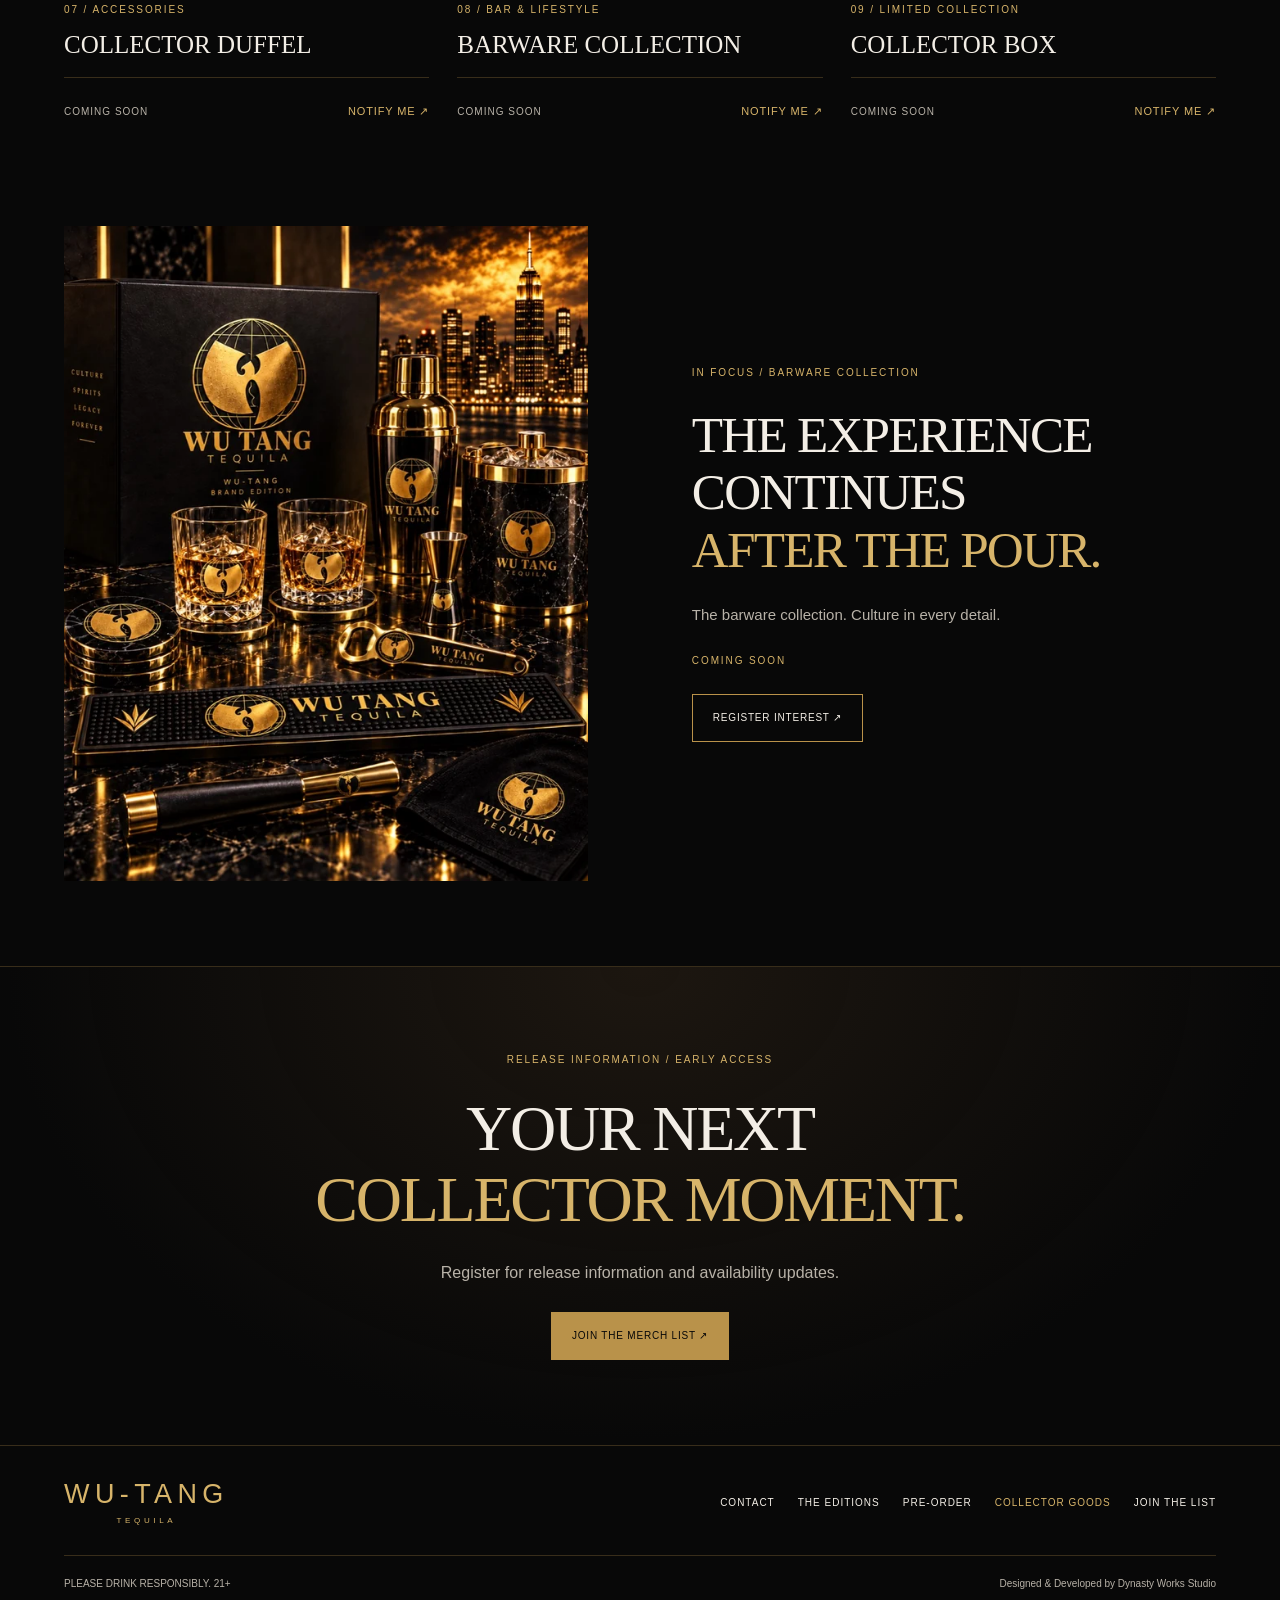
==== commit 1422f0f6: "Correct Collector Goods to WU-TANG TEQUILA branding" ====
--- a/collector-goods.html
+++ b/collector-goods.html
@@ -1,9 +1,9 @@
 <!doctype html>
-<html lang="en"><head><meta charset="UTF-8"><meta name="viewport" content="width=device-width, initial-scale=1"><meta name="theme-color" content="#080808"><title>Collector Goods | EXCUSE Tequila x Wu-Tang</title><meta name="description" content="Explore the upcoming EXCUSE Tequila x Wu-Tang collector goods collection: apparel, accessories and barware. Register for release updates."><meta property="og:title" content="Collector Goods | EXCUSE Tequila x Wu-Tang"><meta property="og:description" content="Culture. Spirits. Legacy. Discover collector goods coming soon."><meta property="og:type" content="website"><meta property="og:image" content="https://ernestyearby-svg.github.io/wutang-excuse/goods-campaign.webp"><link rel="stylesheet" href="styles.css?v=11"><script type="module" src="app.js?v=9"></script><link rel="stylesheet" href="collector-goods.css?v=1"><script type="module" src="collector-goods.js?v=1"></script></head>
+<html lang="en"><head><meta charset="UTF-8"><meta name="viewport" content="width=device-width, initial-scale=1"><meta name="theme-color" content="#080808"><title>Collector Goods | WU-TANG TEQUILA</title><meta name="description" content="Explore the upcoming WU-TANG TEQUILA collector goods collection: apparel, accessories and barware. Register for release updates."><meta property="og:title" content="Collector Goods | WU-TANG TEQUILA"><meta property="og:description" content="Culture. Spirits. Legacy. Discover collector goods coming soon."><meta property="og:type" content="website"><meta property="og:image" content="https://ernestyearby-svg.github.io/wutang-excuse/goods-campaign.webp?v=2"><link rel="stylesheet" href="styles.css?v=11"><script type="module" src="app.js?v=9"></script><link rel="stylesheet" href="collector-goods.css?v=2"><script type="module" src="collector-goods.js?v=1"></script></head>
 <body>
-<dialog id="age-gate" aria-labelledby="age-title"><div class="gate-inner"><span class="wordmark">EXCUSE<small>TEQUILA</small></span><p class="eyebrow">CULTURE. CRAFT. LEGACY.</p><h2 id="age-title">WELCOME<br>TO EXCUSE</h2><p>Please confirm that you are 21 years of age or older.</p><div class="gate-actions"><button class="button gold" id="enter">I AM 21+</button><button class="button" id="exit">EXIT</button></div><p class="fine">PLEASE DRINK RESPONSIBLY. 21+</p></div></dialog>
-<div id="site"><a class="skip" href="#main">Skip to content</a><header id="header"><a class="wordmark" href="index.html#home" aria-label="EXCUSE Tequila home">EXCUSE<small>TEQUILA</small></a><nav aria-label="Main navigation"><a href="index.html#editions">THE EDITIONS</a><button data-reserve>PRE-ORDER</button><a href="collector-goods.html" aria-current="page">COLLECTOR GOODS</a><a href="#signup">JOIN THE LIST</a></nav><button id="menu-toggle" aria-label="Open menu" aria-expanded="false" aria-controls="mobile-menu"><span></span><span></span></button></header>
-<main id="main" class="goods-page"><section class="goods-hero"><div class="goods-hero-top"><div><p class="eyebrow">EXCUSE TEQUILA x WU-TANG</p><h1>COLLECTOR<br><em>GOODS.</em></h1></div><div class="goods-hero-intro"><p class="goods-manifesto">CULTURE. <br>SPIRITS. <br>LEGACY.</p><p>A limited collection inspired by the EXCUSE Tequila x Wu-Tang collaboration.</p><p class="eyebrow">COMING SOON</p><div class="goods-actions"><button class="button gold" data-interest="all">JOIN THE MERCH LIST</button><a class="button" href="#collection">EXPLORE THE COLLECTION ↓</a></div></div></div><div class="goods-campaign"><img src="goods-campaign.webp" srcset="goods-campaign-640.webp 640w, goods-campaign.webp 1280w" sizes="100vw" width="1280" height="720" fetchpriority="high" alt="EXCUSE Tequila x Wu-Tang collector goods campaign with apparel, accessories and barware"></div><div class="goods-caption"><span>APPAREL / ACCESSORIES / BARWARE</span><span>EXCUSE x WU-TANG</span></div></section><section class="goods-intro section" id="collection"><p class="eyebrow">THE COLLECTION</p><h2>BUILT BEYOND<br><em>THE BOTTLE.</em></h2><p>A curated collection of apparel, accessories and barware extending the EXCUSE Tequila x Wu-Tang world beyond the spirit itself.</p></section><section class="goods-grid" aria-label="Apparel collection"><article class="goods-card"><img src="goods-tee.webp" srcset="goods-tee-640.webp 640w, goods-tee.webp 1066w" sizes="(max-width:700px) 100vw, (max-width:1000px) 46vw, 30vw" width="1066" height="1280" loading="lazy" alt="HEAVYWEIGHT TEE — approved black and gold EXCUSE Tequila x Wu-Tang presentation"><div class="goods-card-copy"><p class="eyebrow">01 / APPAREL</p><h3>HEAVYWEIGHT TEE</h3><div class="goods-card-bottom"><span>COMING SOON</span><button data-interest="tee" aria-label="Notify me about HEAVYWEIGHT TEE">NOTIFY ME <span aria-hidden="true">↗</span></button></div></div></article><article class="goods-card"><img src="goods-hoodie.webp" srcset="goods-hoodie-640.webp 640w, goods-hoodie.webp 1024w" sizes="(max-width:700px) 100vw, (max-width:1000px) 46vw, 30vw" width="1024" height="1280" loading="lazy" alt="COLLECTOR HOODIE — approved black and gold EXCUSE Tequila x Wu-Tang presentation"><div class="goods-card-copy"><p class="eyebrow">02 / APPAREL</p><h3>COLLECTOR HOODIE</h3><div class="goods-card-bottom"><span>COMING SOON</span><button data-interest="hoodie" aria-label="Notify me about COLLECTOR HOODIE">NOTIFY ME <span aria-hidden="true">↗</span></button></div></div></article><article class="goods-card"><img src="goods-jacket.webp" srcset="goods-jacket-640.webp 640w, goods-jacket.webp 1024w" sizes="(max-width:700px) 100vw, (max-width:1000px) 46vw, 30vw" width="1024" height="1280" loading="lazy" alt="VARSITY JACKET — approved black and gold EXCUSE Tequila x Wu-Tang presentation"><div class="goods-card-copy"><p class="eyebrow">03 / COLLECTOR APPAREL</p><h3>VARSITY JACKET</h3><div class="goods-card-bottom"><span>COMING SOON</span><button data-interest="jacket" aria-label="Notify me about VARSITY JACKET">NOTIFY ME <span aria-hidden="true">↗</span></button></div></div></article></section><section class="goods-feature "><div class="goods-feature-image"><img src="goods-jacket.webp" srcset="goods-jacket-640.webp 640w, goods-jacket.webp 1024w" sizes="(max-width:700px) 100vw, (max-width:1000px) 46vw, 30vw" width="1024" height="1280" loading="lazy" alt="VARSITY JACKET — approved black and gold EXCUSE Tequila x Wu-Tang presentation"></div><div class="goods-feature-copy"><p class="eyebrow">IN FOCUS / VARSITY JACKET</p><h2>THE STATEMENT<br><em>PIECE.</em></h2><p>The varsity jacket. A collector expression in black and gold.</p><p class="eyebrow">COMING SOON</p><button class="button" data-interest="jacket">REGISTER INTEREST ↗</button></div></section><section class="goods-grid" aria-label="Apparel and headwear"><article class="goods-card"><img src="goods-crewneck.webp" srcset="goods-crewneck-640.webp 640w, goods-crewneck.webp 1024w" sizes="(max-width:700px) 100vw, (max-width:1000px) 46vw, 30vw" width="1024" height="1280" loading="lazy" alt="PREMIUM CREWNECK — approved black and gold EXCUSE Tequila x Wu-Tang presentation"><div class="goods-card-copy"><p class="eyebrow">04 / APPAREL</p><h3>PREMIUM CREWNECK</h3><div class="goods-card-bottom"><span>COMING SOON</span><button data-interest="crewneck" aria-label="Notify me about PREMIUM CREWNECK">NOTIFY ME <span aria-hidden="true">↗</span></button></div></div></article><article class="goods-card"><img src="goods-cap.webp" srcset="goods-cap-640.webp 640w, goods-cap.webp 1024w" sizes="(max-width:700px) 100vw, (max-width:1000px) 46vw, 30vw" width="1024" height="1280" loading="lazy" alt="STRUCTURED CAP — approved black and gold EXCUSE Tequila x Wu-Tang presentation"><div class="goods-card-copy"><p class="eyebrow">05 / HEADWEAR</p><h3>STRUCTURED CAP</h3><div class="goods-card-bottom"><span>COMING SOON</span><button data-interest="cap" aria-label="Notify me about STRUCTURED CAP">NOTIFY ME <span aria-hidden="true">↗</span></button></div></div></article><article class="goods-card"><img src="goods-beanie.webp" srcset="goods-beanie-640.webp 640w, goods-beanie.webp 1024w" sizes="(max-width:700px) 100vw, (max-width:1000px) 46vw, 30vw" width="1024" height="1280" loading="lazy" alt="COLLECTOR BEANIE — approved black and gold EXCUSE Tequila x Wu-Tang presentation"><div class="goods-card-copy"><p class="eyebrow">06 / HEADWEAR</p><h3>COLLECTOR BEANIE</h3><div class="goods-card-bottom"><span>COMING SOON</span><button data-interest="beanie" aria-label="Notify me about COLLECTOR BEANIE">NOTIFY ME <span aria-hidden="true">↗</span></button></div></div></article></section><section class="goods-feature reverse"><div class="goods-feature-image"><img src="goods-box.webp" srcset="goods-box-640.webp 640w, goods-box.webp 1024w" sizes="(max-width:700px) 100vw, (max-width:1000px) 46vw, 30vw" width="1024" height="1280" loading="lazy" alt="COLLECTOR BOX — approved black and gold EXCUSE Tequila x Wu-Tang presentation"></div><div class="goods-feature-copy"><p class="eyebrow">IN FOCUS / COLLECTOR BOX</p><h2>BUILT TO BE<br><em>COLLECTED.</em></h2><p>The collector box. A presentation made for the next chapter.</p><p class="eyebrow">COMING SOON</p><button class="button" data-interest="box">REGISTER INTEREST ↗</button></div></section><section class="goods-grid" aria-label="Accessories and lifestyle"><article class="goods-card"><img src="goods-duffel.webp" srcset="goods-duffel-640.webp 640w, goods-duffel.webp 1024w" sizes="(max-width:700px) 100vw, (max-width:1000px) 46vw, 30vw" width="1024" height="1280" loading="lazy" alt="COLLECTOR DUFFEL — approved black and gold EXCUSE Tequila x Wu-Tang presentation"><div class="goods-card-copy"><p class="eyebrow">07 / ACCESSORIES</p><h3>COLLECTOR DUFFEL</h3><div class="goods-card-bottom"><span>COMING SOON</span><button data-interest="duffel" aria-label="Notify me about COLLECTOR DUFFEL">NOTIFY ME <span aria-hidden="true">↗</span></button></div></div></article><article class="goods-card"><img src="goods-barware.webp" srcset="goods-barware-640.webp 640w, goods-barware.webp 1024w" sizes="(max-width:700px) 100vw, (max-width:1000px) 46vw, 30vw" width="1024" height="1280" loading="lazy" alt="BARWARE COLLECTION — approved black and gold EXCUSE Tequila x Wu-Tang presentation"><div class="goods-card-copy"><p class="eyebrow">08 / BAR & LIFESTYLE</p><h3>BARWARE COLLECTION</h3><div class="goods-card-bottom"><span>COMING SOON</span><button data-interest="barware" aria-label="Notify me about BARWARE COLLECTION">NOTIFY ME <span aria-hidden="true">↗</span></button></div></div></article><article class="goods-card"><img src="goods-box.webp" srcset="goods-box-640.webp 640w, goods-box.webp 1024w" sizes="(max-width:700px) 100vw, (max-width:1000px) 46vw, 30vw" width="1024" height="1280" loading="lazy" alt="COLLECTOR BOX — approved black and gold EXCUSE Tequila x Wu-Tang presentation"><div class="goods-card-copy"><p class="eyebrow">09 / LIMITED COLLECTION</p><h3>COLLECTOR BOX</h3><div class="goods-card-bottom"><span>COMING SOON</span><button data-interest="box" aria-label="Notify me about COLLECTOR BOX">NOTIFY ME <span aria-hidden="true">↗</span></button></div></div></article></section><section class="goods-feature "><div class="goods-feature-image"><img src="goods-barware.webp" srcset="goods-barware-640.webp 640w, goods-barware.webp 1024w" sizes="(max-width:700px) 100vw, (max-width:1000px) 46vw, 30vw" width="1024" height="1280" loading="lazy" alt="BARWARE COLLECTION — approved black and gold EXCUSE Tequila x Wu-Tang presentation"></div><div class="goods-feature-copy"><p class="eyebrow">IN FOCUS / BARWARE COLLECTION</p><h2>THE EXPERIENCE<br>CONTINUES<br><em>AFTER THE POUR.</em></h2><p>The barware collection. Culture in every detail.</p><p class="eyebrow">COMING SOON</p><button class="button" data-interest="barware">REGISTER INTEREST ↗</button></div></section><section class="goods-signup section" id="signup"><p class="eyebrow">RELEASE INFORMATION / EARLY ACCESS</p><h2>YOUR NEXT<br><em>COLLECTOR MOMENT.</em></h2><p>Register for release information and availability updates.</p><button class="button gold" data-interest="all">JOIN THE MERCH LIST ↗</button></section><form id="signup-form" hidden><input name="email" type="email"></form><div id="signup-success" hidden></div></main><footer id="contact"><div class="footer-top"><a class="wordmark" href="index.html#home">EXCUSE<small>TEQUILA</small></a><nav aria-label="Footer navigation"><a href="index.html#contact">CONTACT</a><a href="index.html#editions">THE EDITIONS</a><button data-reserve>PRE-ORDER</button><a href="collector-goods.html" aria-current="page">COLLECTOR GOODS</a><a href="#signup">JOIN THE LIST</a></nav></div><div class="footer-bottom"><span>PLEASE DRINK RESPONSIBLY. 21+</span><span>Designed &amp; Developed by Dynasty Works Studio</span></div></footer></div>
-<dialog id="mobile-menu" aria-label="Navigation"><button class="close" id="menu-close" aria-label="Close menu">CLOSE ×</button><p class="eyebrow">EXCUSE TEQUILA x WU-TANG</p><nav><a href="index.html#editions">The editions</a><button data-reserve>Pre-order</button><a href="collector-goods.html" aria-current="page">Collector goods</a><a href="#signup">Join the list</a></nav><p class="fine">REPOSADO. ROOTED IN CULTURE.</p></dialog>
-<dialog id="reservation" aria-labelledby="reserve-title"><button class="close" id="reserve-close" aria-label="Close reservation">CLOSE ×</button><div class="reserve-intro"><p class="eyebrow">YOUR NEXT CHAPTER</p><h2 id="reserve-title">RESERVE<br><em>YOUR EDITION.</em></h2><p>Register your preorder interest.</p><p class="fine">Preview reservation only. No payment, purchase or allocation. Details are not transmitted or saved.</p></div><form id="reserve-form"><div class="fields"><label>First Name<input name="firstName" autocomplete="given-name" required maxlength="80"></label><label>Last Name<input name="lastName" autocomplete="family-name" required maxlength="80"></label><label>Email<input name="email" type="email" autocomplete="email" required maxlength="254"></label><label>Mobile Number<input name="phone" type="tel" autocomplete="tel" required pattern="[+0-9\(\) .\-]{7,25}" maxlength="25" title="Enter a phone number with 7–25 characters."></label><label>State<select name="state" autocomplete="address-level1" required><option value="">Select state</option></select></label><label>Zip Code<input name="zip" autocomplete="postal-code" inputmode="numeric" pattern="[0-9]{5}(-[0-9]{4})?" maxlength="10" title="Enter a five-digit ZIP code or ZIP+4." required></label><label>Edition<select name="edition" required><option value="wu">WU Edition</option><option value="brand">Brand Edition</option></select></label><label>Quantity<select name="quantity" required><option>1</option><option>2</option><option>3</option><option>4+</option></select></label></div><label class="check"><input type="checkbox" name="age" required><span>I confirm that I am 21 years of age or older.</span></label><label class="check"><input type="checkbox" name="consent" required><span>I agree to receive updates regarding EXCUSE Tequila availability and release information.</span></label><button class="button gold submit" type="submit">SUBMIT PRE-ORDER INTEREST ↗</button></form><div id="reserve-success" class="success" role="status" tabindex="-1" hidden><p class="eyebrow">PREVIEW CONFIRMATION</p><h3>YOU’RE ON THE LIST.</h3><p>We’ll contact you with release, availability and preorder information.</p><p class="fine">This is a demonstration of the confirmation experience. No details were submitted, and no reservation or follow-up was created.</p><button class="button" id="reserve-done">BACK TO THE PAGE</button></div></dialog>
-<dialog id="goods-interest" aria-labelledby="goods-interest-title"><button class="close" id="goods-close" aria-label="Close interest form">CLOSE ×</button><div id="goods-form-content"><p class="eyebrow">COLLECTOR GOODS / COMING SOON</p><h2 id="goods-interest-title">GET FIRST<br><em>ACCESS.</em></h2><p>Register for release information, availability and early access to EXCUSE Tequila x Wu-Tang collector goods.</p><form id="goods-form"><div class="fields"><label>First Name<input name="firstName" autocomplete="given-name" required maxlength="80"></label><label>Last Name<input name="lastName" autocomplete="family-name" required maxlength="80"></label><label>Email<input name="email" type="email" autocomplete="email" required maxlength="254"></label><label>Mobile Number<input name="phone" type="tel" autocomplete="tel" required minlength="7" title="Enter a phone number with 7–25 characters." maxlength="25"></label></div><fieldset><legend>Interested In <span>(select any)</span></legend><div class="interest-options"><label class="check"><input type="checkbox" name="interests" value="tee"><span>HEAVYWEIGHT TEE</span></label><label class="check"><input type="checkbox" name="interests" value="hoodie"><span>COLLECTOR HOODIE</span></label><label class="check"><input type="checkbox" name="interests" value="jacket"><span>VARSITY JACKET</span></label><label class="check"><input type="checkbox" name="interests" value="crewneck"><span>PREMIUM CREWNECK</span></label><label class="check"><input type="checkbox" name="interests" value="cap"><span>STRUCTURED CAP</span></label><label class="check"><input type="checkbox" name="interests" value="beanie"><span>COLLECTOR BEANIE</span></label><label class="check"><input type="checkbox" name="interests" value="duffel"><span>COLLECTOR DUFFEL</span></label><label class="check"><input type="checkbox" name="interests" value="barware"><span>BARWARE COLLECTION</span></label><label class="check"><input type="checkbox" name="interests" value="box"><span>COLLECTOR BOX</span></label><label class="check"><input type="checkbox" name="interests" value="all"><span>ALL RELEASES</span></label></div></fieldset><p id="goods-error" role="alert" hidden>Please select at least one item or All Releases.</p><p class="fine">Preview form. Your details are not saved or transmitted.</p><button class="button gold submit" type="submit">JOIN THE MERCH LIST ↗</button></form></div><div id="goods-success" class="success" tabindex="-1" role="status" hidden><p class="eyebrow">PREVIEW CONFIRMATION</p><h2>YOU’RE ON<br><em>THE LIST.</em></h2><p>We’ll send release information and availability updates when the collection is ready.</p><p class="fine">This is a preview of the confirmation. No details were submitted and no follow-up has been scheduled.</p><button class="button" id="goods-done">BACK TO THE COLLECTION</button></div></dialog></body></html>
+<dialog id="age-gate" aria-labelledby="age-title"><div class="gate-inner"><span class="wordmark">WU-TANG<small>TEQUILA</small></span><p class="eyebrow">CULTURE. CRAFT. LEGACY.</p><h2 id="age-title">WELCOME<br>TO WU-TANG</h2><p>Please confirm that you are 21 years of age or older.</p><div class="gate-actions"><button class="button gold" id="enter">I AM 21+</button><button class="button" id="exit">EXIT</button></div><p class="fine">PLEASE DRINK RESPONSIBLY. 21+</p></div></dialog>
+<div id="site"><a class="skip" href="#main">Skip to content</a><header id="header"><a class="wordmark" href="index.html#home" aria-label="WU-TANG TEQUILA home">WU-TANG<small>TEQUILA</small></a><nav aria-label="Main navigation"><a href="index.html#editions">THE EDITIONS</a><button data-reserve>PRE-ORDER</button><a href="collector-goods.html" aria-current="page">COLLECTOR GOODS</a><a href="#signup">JOIN THE LIST</a></nav><button id="menu-toggle" aria-label="Open menu" aria-expanded="false" aria-controls="mobile-menu"><span></span><span></span></button></header>
+<main id="main" class="goods-page"><section class="goods-hero"><div class="goods-hero-top"><div><p class="eyebrow">WU-TANG TEQUILA</p><h1>COLLECTOR<br><em>GOODS.</em></h1></div><div class="goods-hero-intro"><p class="goods-manifesto">CULTURE. <br>SPIRITS. <br>LEGACY.</p><p>A limited collection inspired by the WU-TANG TEQUILA collection.</p><p class="eyebrow">COMING SOON</p><div class="goods-actions"><button class="button gold" data-interest="all">JOIN THE MERCH LIST</button><a class="button" href="#collection">EXPLORE THE COLLECTION ↓</a></div></div></div><div class="goods-campaign"><img src="goods-campaign.webp?v=2" srcset="goods-campaign-640.webp?v=2 640w, goods-campaign.webp?v=2 1280w" sizes="100vw" width="1280" height="720" fetchpriority="high" alt="WU-TANG TEQUILA collector goods campaign with apparel, accessories and barware"></div><div class="goods-caption"><span>APPAREL / ACCESSORIES / BARWARE</span><span>WU-TANG TEQUILA</span></div></section><section class="goods-intro section" id="collection"><p class="eyebrow">THE COLLECTION</p><h2>BUILT BEYOND<br><em>THE BOTTLE.</em></h2><p>A curated collection of apparel, accessories and barware extending the WU-TANG TEQUILA world beyond the spirit itself.</p></section><section class="goods-grid" aria-label="Apparel collection"><article class="goods-card"><img src="goods-tee.webp?v=2" srcset="goods-tee-640.webp?v=2 640w, goods-tee.webp?v=2 1024w" sizes="(max-width:700px) 100vw, (max-width:1000px) 46vw, 30vw" width="1024" height="1280" loading="lazy" alt="HEAVYWEIGHT TEE — approved black and gold WU-TANG TEQUILA presentation"><div class="goods-card-copy"><p class="eyebrow">01 / APPAREL</p><h3>HEAVYWEIGHT TEE</h3><div class="goods-card-bottom"><span>COMING SOON</span><button data-interest="tee" aria-label="Notify me about HEAVYWEIGHT TEE">NOTIFY ME <span aria-hidden="true">↗</span></button></div></div></article><article class="goods-card"><img src="goods-hoodie.webp?v=2" srcset="goods-hoodie-640.webp?v=2 640w, goods-hoodie.webp?v=2 1024w" sizes="(max-width:700px) 100vw, (max-width:1000px) 46vw, 30vw" width="1024" height="1280" loading="lazy" alt="COLLECTOR HOODIE — approved black and gold WU-TANG TEQUILA presentation"><div class="goods-card-copy"><p class="eyebrow">02 / APPAREL</p><h3>COLLECTOR HOODIE</h3><div class="goods-card-bottom"><span>COMING SOON</span><button data-interest="hoodie" aria-label="Notify me about COLLECTOR HOODIE">NOTIFY ME <span aria-hidden="true">↗</span></button></div></div></article><article class="goods-card"><img src="goods-jacket.webp?v=2" srcset="goods-jacket-640.webp?v=2 640w, goods-jacket.webp?v=2 1024w" sizes="(max-width:700px) 100vw, (max-width:1000px) 46vw, 30vw" width="1024" height="1280" loading="lazy" alt="VARSITY JACKET — approved black and gold WU-TANG TEQUILA presentation"><div class="goods-card-copy"><p class="eyebrow">03 / COLLECTOR APPAREL</p><h3>VARSITY JACKET</h3><div class="goods-card-bottom"><span>COMING SOON</span><button data-interest="jacket" aria-label="Notify me about VARSITY JACKET">NOTIFY ME <span aria-hidden="true">↗</span></button></div></div></article></section><section class="goods-feature "><div class="goods-feature-image"><img src="goods-jacket.webp?v=2" srcset="goods-jacket-640.webp?v=2 640w, goods-jacket.webp?v=2 1024w" sizes="(max-width:700px) 100vw, (max-width:1000px) 46vw, 30vw" width="1024" height="1280" loading="lazy" alt="VARSITY JACKET — approved black and gold WU-TANG TEQUILA presentation"></div><div class="goods-feature-copy"><p class="eyebrow">IN FOCUS / VARSITY JACKET</p><h2>THE STATEMENT<br><em>PIECE.</em></h2><p>The varsity jacket. A collector expression in black and gold.</p><p class="eyebrow">COMING SOON</p><button class="button" data-interest="jacket">REGISTER INTEREST ↗</button></div></section><section class="goods-grid" aria-label="Apparel and headwear"><article class="goods-card"><img src="goods-crewneck.webp?v=2" srcset="goods-crewneck-640.webp?v=2 640w, goods-crewneck.webp?v=2 1024w" sizes="(max-width:700px) 100vw, (max-width:1000px) 46vw, 30vw" width="1024" height="1280" loading="lazy" alt="PREMIUM CREWNECK — approved black and gold WU-TANG TEQUILA presentation"><div class="goods-card-copy"><p class="eyebrow">04 / APPAREL</p><h3>PREMIUM CREWNECK</h3><div class="goods-card-bottom"><span>COMING SOON</span><button data-interest="crewneck" aria-label="Notify me about PREMIUM CREWNECK">NOTIFY ME <span aria-hidden="true">↗</span></button></div></div></article><article class="goods-card"><img src="goods-cap.webp?v=2" srcset="goods-cap-640.webp?v=2 640w, goods-cap.webp?v=2 1024w" sizes="(max-width:700px) 100vw, (max-width:1000px) 46vw, 30vw" width="1024" height="1280" loading="lazy" alt="STRUCTURED CAP — approved black and gold WU-TANG TEQUILA presentation"><div class="goods-card-copy"><p class="eyebrow">05 / HEADWEAR</p><h3>STRUCTURED CAP</h3><div class="goods-card-bottom"><span>COMING SOON</span><button data-interest="cap" aria-label="Notify me about STRUCTURED CAP">NOTIFY ME <span aria-hidden="true">↗</span></button></div></div></article><article class="goods-card"><img src="goods-beanie.webp?v=2" srcset="goods-beanie-640.webp?v=2 640w, goods-beanie.webp?v=2 1024w" sizes="(max-width:700px) 100vw, (max-width:1000px) 46vw, 30vw" width="1024" height="1280" loading="lazy" alt="COLLECTOR BEANIE — approved black and gold WU-TANG TEQUILA presentation"><div class="goods-card-copy"><p class="eyebrow">06 / HEADWEAR</p><h3>COLLECTOR BEANIE</h3><div class="goods-card-bottom"><span>COMING SOON</span><button data-interest="beanie" aria-label="Notify me about COLLECTOR BEANIE">NOTIFY ME <span aria-hidden="true">↗</span></button></div></div></article></section><section class="goods-feature reverse"><div class="goods-feature-image"><img src="goods-box.webp?v=2" srcset="goods-box-640.webp?v=2 640w, goods-box.webp?v=2 1024w" sizes="(max-width:700px) 100vw, (max-width:1000px) 46vw, 30vw" width="1024" height="1280" loading="lazy" alt="COLLECTOR BOX — approved black and gold WU-TANG TEQUILA presentation"></div><div class="goods-feature-copy"><p class="eyebrow">IN FOCUS / COLLECTOR BOX</p><h2>BUILT TO BE<br><em>COLLECTED.</em></h2><p>The collector box. A presentation made for the next chapter.</p><p class="eyebrow">COMING SOON</p><button class="button" data-interest="box">REGISTER INTEREST ↗</button></div></section><section class="goods-grid" aria-label="Accessories and lifestyle"><article class="goods-card"><img src="goods-duffel.webp?v=2" srcset="goods-duffel-640.webp?v=2 640w, goods-duffel.webp?v=2 1024w" sizes="(max-width:700px) 100vw, (max-width:1000px) 46vw, 30vw" width="1024" height="1280" loading="lazy" alt="COLLECTOR DUFFEL — approved black and gold WU-TANG TEQUILA presentation"><div class="goods-card-copy"><p class="eyebrow">07 / ACCESSORIES</p><h3>COLLECTOR DUFFEL</h3><div class="goods-card-bottom"><span>COMING SOON</span><button data-interest="duffel" aria-label="Notify me about COLLECTOR DUFFEL">NOTIFY ME <span aria-hidden="true">↗</span></button></div></div></article><article class="goods-card"><img src="goods-barware.webp?v=2" srcset="goods-barware-640.webp?v=2 640w, goods-barware.webp?v=2 1024w" sizes="(max-width:700px) 100vw, (max-width:1000px) 46vw, 30vw" width="1024" height="1280" loading="lazy" alt="BARWARE COLLECTION — approved black and gold WU-TANG TEQUILA presentation"><div class="goods-card-copy"><p class="eyebrow">08 / BAR & LIFESTYLE</p><h3>BARWARE COLLECTION</h3><div class="goods-card-bottom"><span>COMING SOON</span><button data-interest="barware" aria-label="Notify me about BARWARE COLLECTION">NOTIFY ME <span aria-hidden="true">↗</span></button></div></div></article><article class="goods-card"><img src="goods-box.webp?v=2" srcset="goods-box-640.webp?v=2 640w, goods-box.webp?v=2 1024w" sizes="(max-width:700px) 100vw, (max-width:1000px) 46vw, 30vw" width="1024" height="1280" loading="lazy" alt="COLLECTOR BOX — approved black and gold WU-TANG TEQUILA presentation"><div class="goods-card-copy"><p class="eyebrow">09 / LIMITED COLLECTION</p><h3>COLLECTOR BOX</h3><div class="goods-card-bottom"><span>COMING SOON</span><button data-interest="box" aria-label="Notify me about COLLECTOR BOX">NOTIFY ME <span aria-hidden="true">↗</span></button></div></div></article></section><section class="goods-feature "><div class="goods-feature-image"><img src="goods-barware.webp?v=2" srcset="goods-barware-640.webp?v=2 640w, goods-barware.webp?v=2 1024w" sizes="(max-width:700px) 100vw, (max-width:1000px) 46vw, 30vw" width="1024" height="1280" loading="lazy" alt="BARWARE COLLECTION — approved black and gold WU-TANG TEQUILA presentation"></div><div class="goods-feature-copy"><p class="eyebrow">IN FOCUS / BARWARE COLLECTION</p><h2>THE EXPERIENCE<br>CONTINUES<br><em>AFTER THE POUR.</em></h2><p>The barware collection. Culture in every detail.</p><p class="eyebrow">COMING SOON</p><button class="button" data-interest="barware">REGISTER INTEREST ↗</button></div></section><section class="goods-signup section" id="signup"><p class="eyebrow">RELEASE INFORMATION / EARLY ACCESS</p><h2>YOUR NEXT<br><em>COLLECTOR MOMENT.</em></h2><p>Register for release information and availability updates.</p><button class="button gold" data-interest="all">JOIN THE MERCH LIST ↗</button></section><form id="signup-form" hidden><input name="email" type="email"></form><div id="signup-success" hidden></div></main><footer id="contact"><div class="footer-top"><a class="wordmark" href="index.html#home">WU-TANG<small>TEQUILA</small></a><nav aria-label="Footer navigation"><a href="index.html#contact">CONTACT</a><a href="index.html#editions">THE EDITIONS</a><button data-reserve>PRE-ORDER</button><a href="collector-goods.html" aria-current="page">COLLECTOR GOODS</a><a href="#signup">JOIN THE LIST</a></nav></div><div class="footer-bottom"><span>PLEASE DRINK RESPONSIBLY. 21+</span><span>Designed &amp; Developed by Dynasty Works Studio</span></div></footer></div>
+<dialog id="mobile-menu" aria-label="Navigation"><button class="close" id="menu-close" aria-label="Close menu">CLOSE ×</button><p class="eyebrow">WU-TANG TEQUILA</p><nav><a href="index.html#editions">The editions</a><button data-reserve>Pre-order</button><a href="collector-goods.html" aria-current="page">Collector goods</a><a href="#signup">Join the list</a></nav><p class="fine">REPOSADO. ROOTED IN CULTURE.</p></dialog>
+<dialog id="reservation" aria-labelledby="reserve-title"><button class="close" id="reserve-close" aria-label="Close reservation">CLOSE ×</button><div class="reserve-intro"><p class="eyebrow">YOUR NEXT CHAPTER</p><h2 id="reserve-title">RESERVE<br><em>YOUR EDITION.</em></h2><p>Register your preorder interest.</p><p class="fine">Preview reservation only. No payment, purchase or allocation. Details are not transmitted or saved.</p></div><form id="reserve-form"><div class="fields"><label>First Name<input name="firstName" autocomplete="given-name" required maxlength="80"></label><label>Last Name<input name="lastName" autocomplete="family-name" required maxlength="80"></label><label>Email<input name="email" type="email" autocomplete="email" required maxlength="254"></label><label>Mobile Number<input name="phone" type="tel" autocomplete="tel" required pattern="[+0-9\(\) .\-]{7,25}" maxlength="25" title="Enter a phone number with 7–25 characters."></label><label>State<select name="state" autocomplete="address-level1" required><option value="">Select state</option></select></label><label>Zip Code<input name="zip" autocomplete="postal-code" inputmode="numeric" pattern="[0-9]{5}(-[0-9]{4})?" maxlength="10" title="Enter a five-digit ZIP code or ZIP+4." required></label><label>Edition<select name="edition" required><option value="wu">WU Edition</option><option value="brand">Brand Edition</option></select></label><label>Quantity<select name="quantity" required><option>1</option><option>2</option><option>3</option><option>4+</option></select></label></div><label class="check"><input type="checkbox" name="age" required><span>I confirm that I am 21 years of age or older.</span></label><label class="check"><input type="checkbox" name="consent" required><span>I agree to receive updates regarding WU-TANG TEQUILA availability and release information.</span></label><button class="button gold submit" type="submit">SUBMIT PRE-ORDER INTEREST ↗</button></form><div id="reserve-success" class="success" role="status" tabindex="-1" hidden><p class="eyebrow">PREVIEW CONFIRMATION</p><h3>YOU’RE ON THE LIST.</h3><p>We’ll contact you with release, availability and preorder information.</p><p class="fine">This is a demonstration of the confirmation experience. No details were submitted, and no reservation or follow-up was created.</p><button class="button" id="reserve-done">BACK TO THE PAGE</button></div></dialog>
+<dialog id="goods-interest" aria-labelledby="goods-interest-title"><button class="close" id="goods-close" aria-label="Close interest form">CLOSE ×</button><div id="goods-form-content"><p class="eyebrow">COLLECTOR GOODS / COMING SOON</p><h2 id="goods-interest-title">GET FIRST<br><em>ACCESS.</em></h2><p>Register for release information, availability and early access to WU-TANG TEQUILA collector goods.</p><form id="goods-form"><div class="fields"><label>First Name<input name="firstName" autocomplete="given-name" required maxlength="80"></label><label>Last Name<input name="lastName" autocomplete="family-name" required maxlength="80"></label><label>Email<input name="email" type="email" autocomplete="email" required maxlength="254"></label><label>Mobile Number<input name="phone" type="tel" autocomplete="tel" required minlength="7" title="Enter a phone number with 7–25 characters." maxlength="25"></label></div><fieldset><legend>Interested In <span>(select any)</span></legend><div class="interest-options"><label class="check"><input type="checkbox" name="interests" value="tee"><span>HEAVYWEIGHT TEE</span></label><label class="check"><input type="checkbox" name="interests" value="hoodie"><span>COLLECTOR HOODIE</span></label><label class="check"><input type="checkbox" name="interests" value="jacket"><span>VARSITY JACKET</span></label><label class="check"><input type="checkbox" name="interests" value="crewneck"><span>PREMIUM CREWNECK</span></label><label class="check"><input type="checkbox" name="interests" value="cap"><span>STRUCTURED CAP</span></label><label class="check"><input type="checkbox" name="interests" value="beanie"><span>COLLECTOR BEANIE</span></label><label class="check"><input type="checkbox" name="interests" value="duffel"><span>COLLECTOR DUFFEL</span></label><label class="check"><input type="checkbox" name="interests" value="barware"><span>BARWARE COLLECTION</span></label><label class="check"><input type="checkbox" name="interests" value="box"><span>COLLECTOR BOX</span></label><label class="check"><input type="checkbox" name="interests" value="all"><span>ALL RELEASES</span></label></div></fieldset><p id="goods-error" role="alert" hidden>Please select at least one item or All Releases.</p><p class="fine">Preview form. Your details are not saved or transmitted.</p><button class="button gold submit" type="submit">JOIN THE MERCH LIST ↗</button></form></div><div id="goods-success" class="success" tabindex="-1" role="status" hidden><p class="eyebrow">PREVIEW CONFIRMATION</p><h2>YOU’RE ON<br><em>THE LIST.</em></h2><p>We’ll send release information and availability updates when the collection is ready.</p><p class="fine">This is a preview of the confirmation. No details were submitted and no follow-up has been scheduled.</p><button class="button" id="goods-done">BACK TO THE COLLECTION</button></div></dialog></body></html>
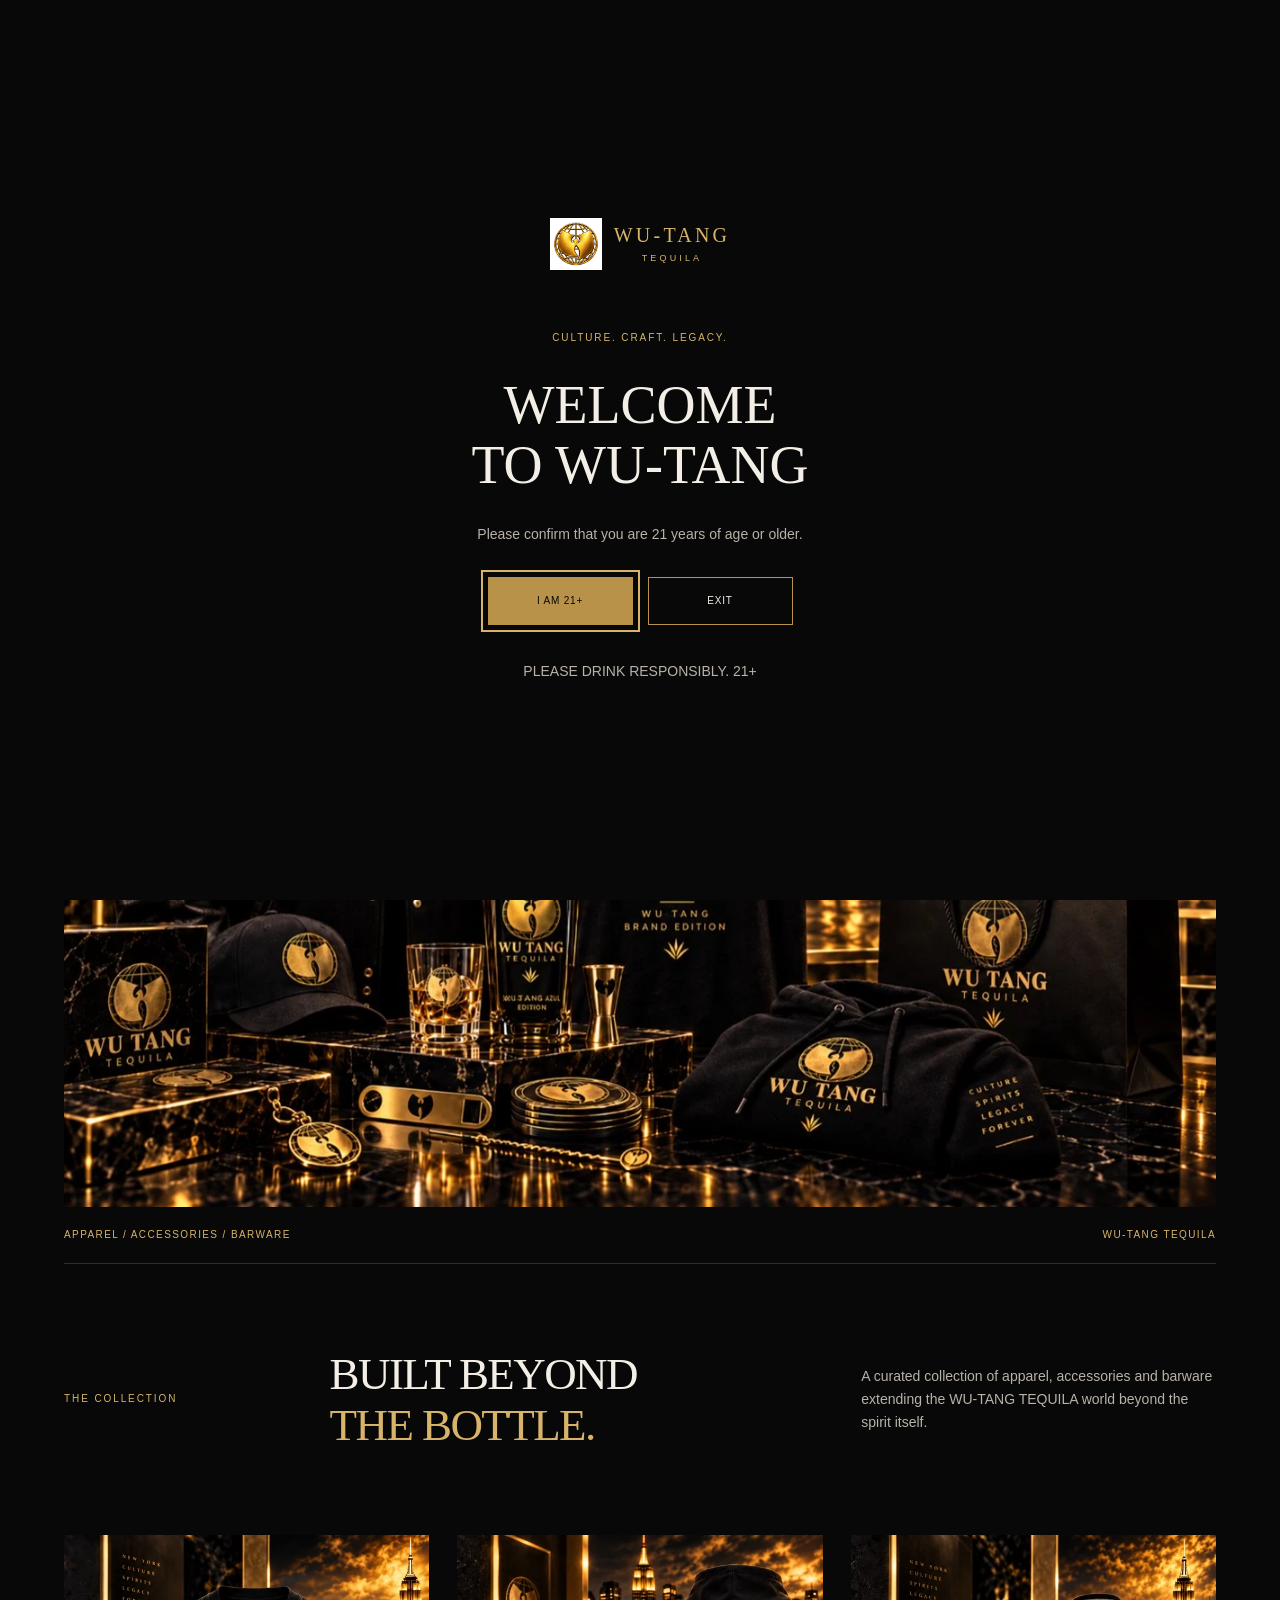
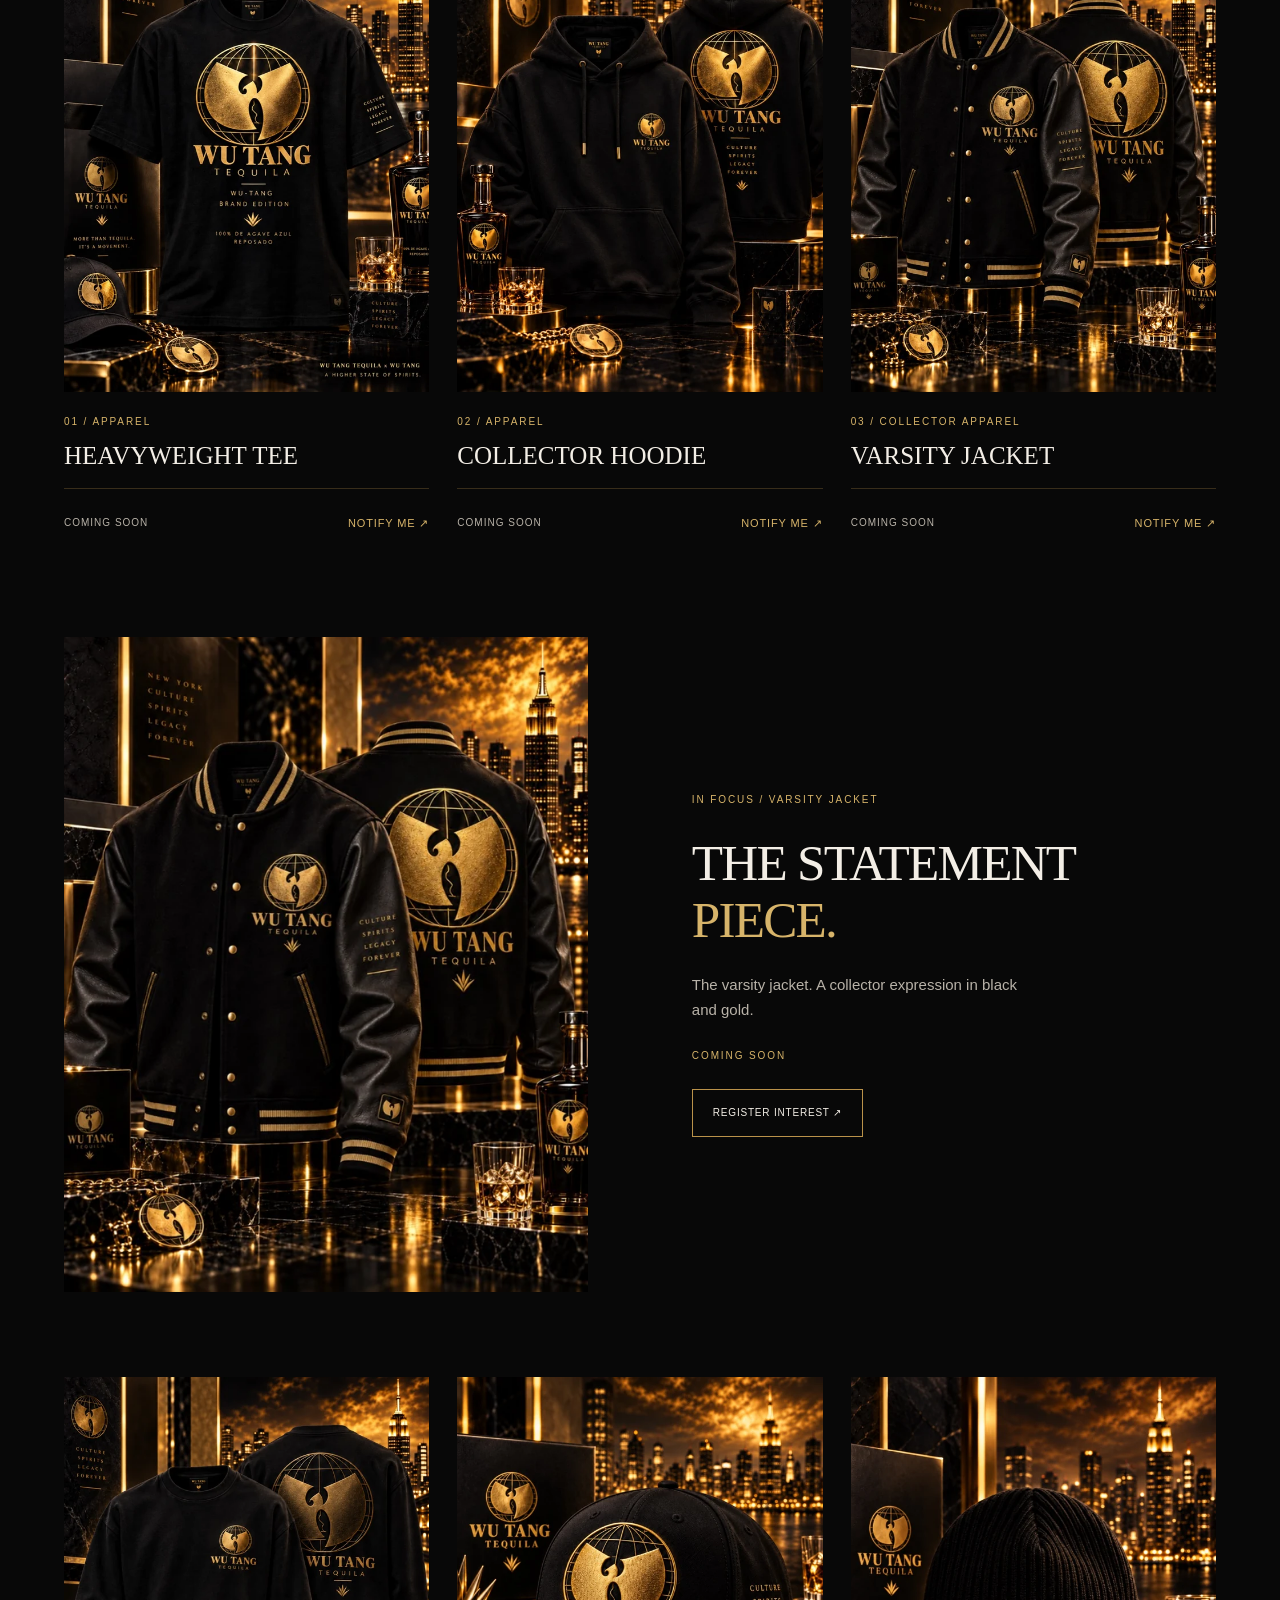
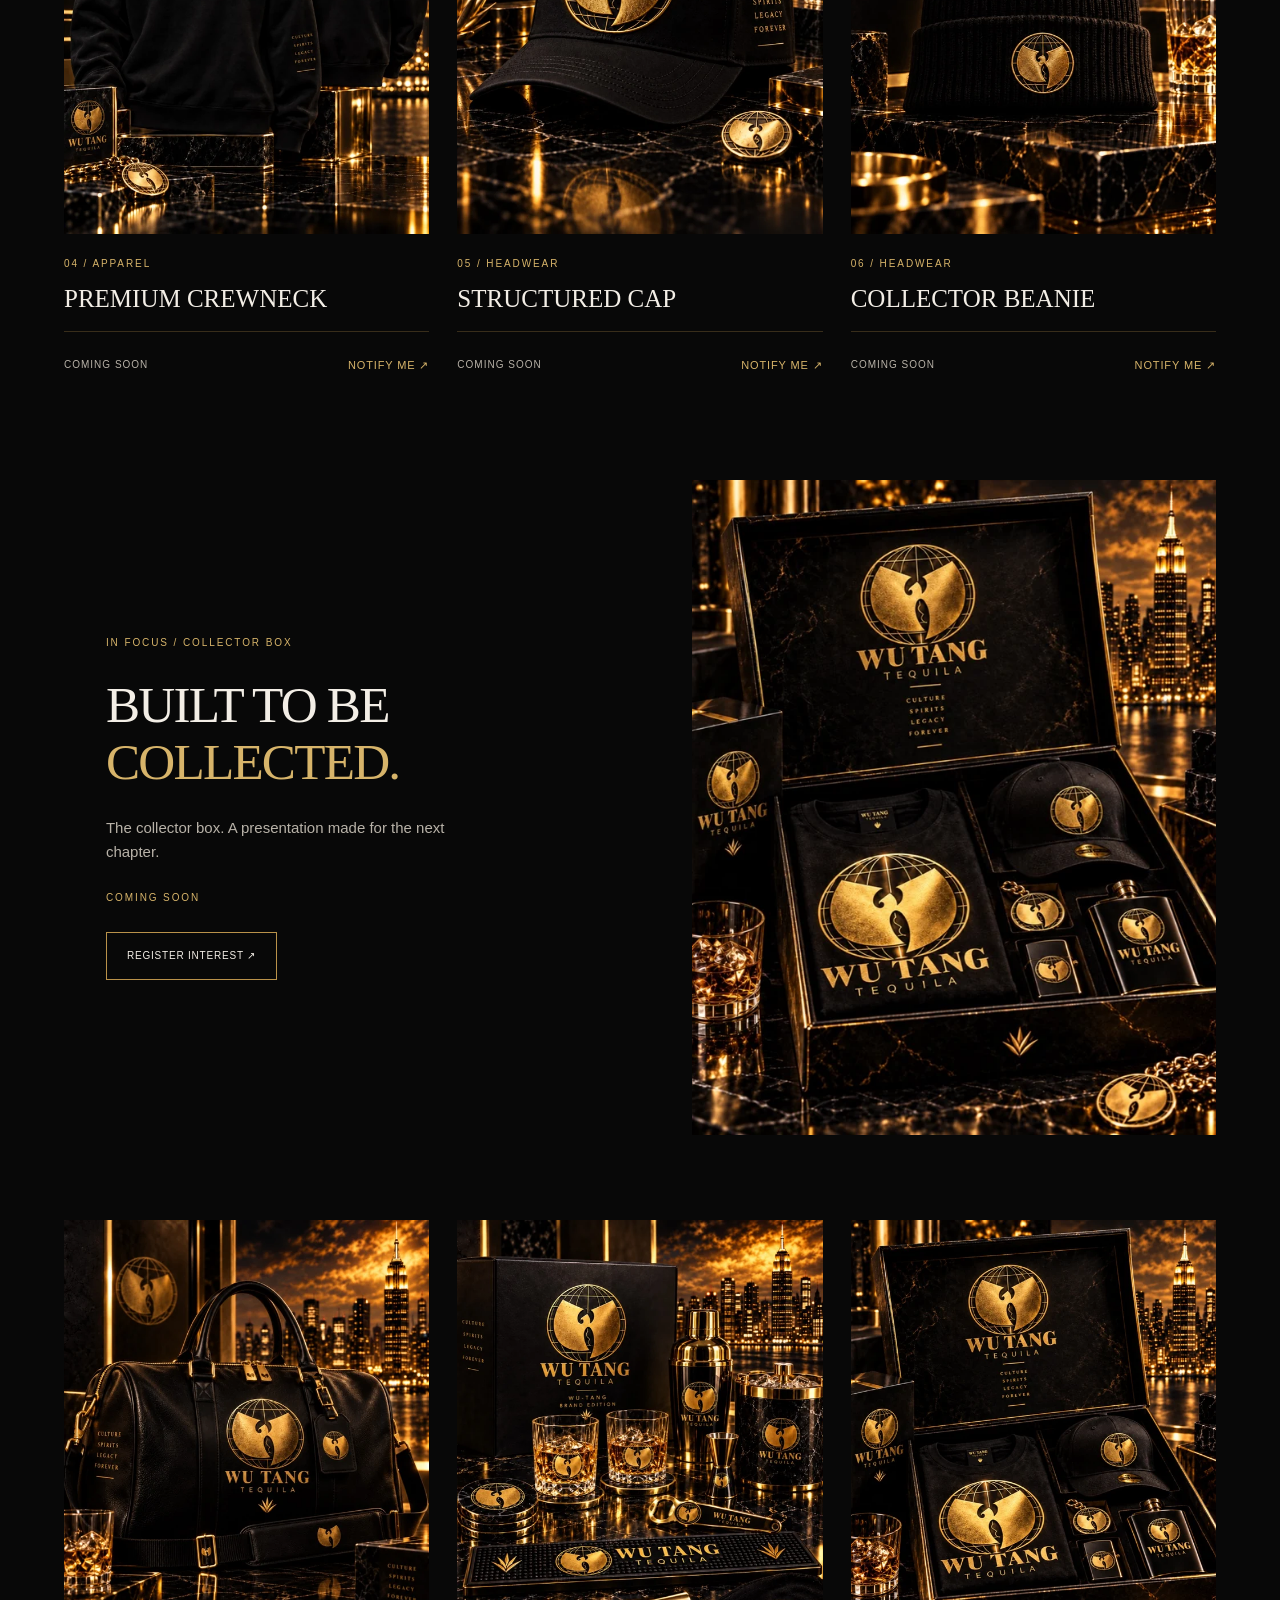
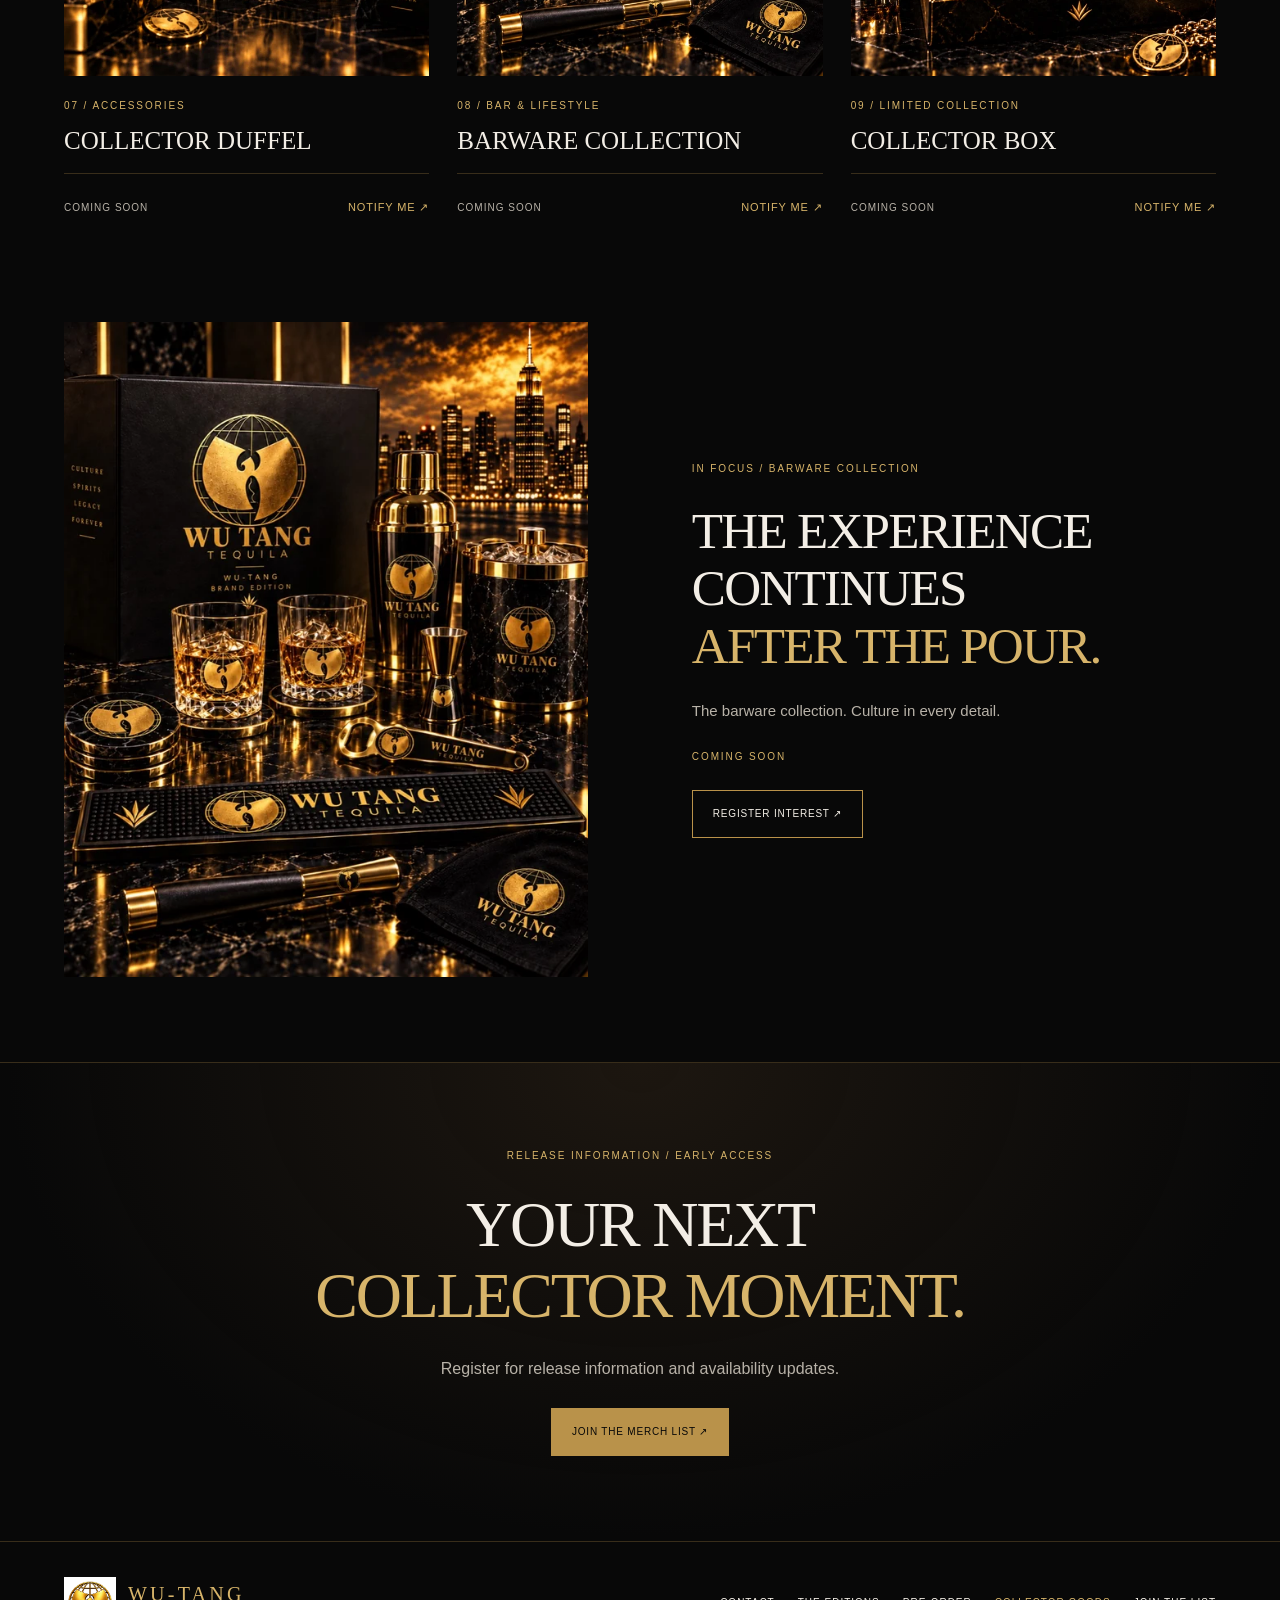
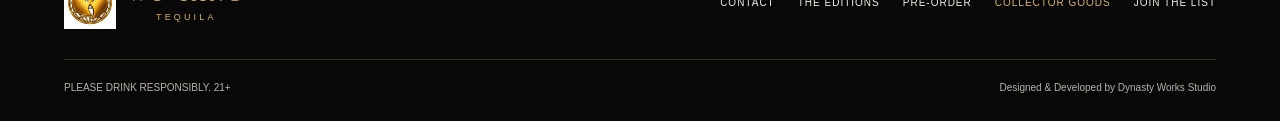
==== commit b5643500: "Centralize supplied Wu-Tang Brands globe and consumer identity" ====
--- a/collector-goods.html
+++ b/collector-goods.html
@@ -1,9 +1,9 @@
 <!doctype html>
-<html lang="en"><head><meta charset="UTF-8"><meta name="viewport" content="width=device-width, initial-scale=1"><meta name="theme-color" content="#080808"><title>Collector Goods | WU-TANG TEQUILA</title><meta name="description" content="Explore the upcoming WU-TANG TEQUILA collector goods collection: apparel, accessories and barware. Register for release updates."><meta property="og:title" content="Collector Goods | WU-TANG TEQUILA"><meta property="og:description" content="Culture. Spirits. Legacy. Discover collector goods coming soon."><meta property="og:type" content="website"><meta property="og:image" content="https://ernestyearby-svg.github.io/wutang-excuse/goods-campaign.webp?v=2"><link rel="stylesheet" href="styles.css?v=11"><script type="module" src="app.js?v=9"></script><link rel="stylesheet" href="collector-goods.css?v=2"><script type="module" src="collector-goods.js?v=1"></script></head>
+<html lang="en"><head><meta charset="UTF-8"><meta name="viewport" content="width=device-width, initial-scale=1"><meta name="theme-color" content="#080808"><title>Collector Goods | WU-TANG TEQUILA</title><meta name="description" content="Explore the upcoming WU-TANG TEQUILA collector goods collection: apparel, accessories and barware. Register for release updates."><meta property="og:title" content="Collector Goods | WU-TANG TEQUILA"><meta property="og:description" content="Culture. Spirits. Legacy. Discover collector goods coming soon."><meta property="og:type" content="website"><meta property="og:image" content="https://ernestyearby-svg.github.io/wutang-excuse/goods-campaign.webp?v=2"><link rel="stylesheet" href="styles.css?v=12"><script type="module" src="app.js?v=10"></script><link rel="stylesheet" href="collector-goods.css?v=2"><script type="module" src="collector-goods.js?v=1"></script></head>
 <body>
-<dialog id="age-gate" aria-labelledby="age-title"><div class="gate-inner"><span class="wordmark">WU-TANG<small>TEQUILA</small></span><p class="eyebrow">CULTURE. CRAFT. LEGACY.</p><h2 id="age-title">WELCOME<br>TO WU-TANG</h2><p>Please confirm that you are 21 years of age or older.</p><div class="gate-actions"><button class="button gold" id="enter">I AM 21+</button><button class="button" id="exit">EXIT</button></div><p class="fine">PLEASE DRINK RESPONSIBLY. 21+</p></div></dialog>
-<div id="site"><a class="skip" href="#main">Skip to content</a><header id="header"><a class="wordmark" href="index.html#home" aria-label="WU-TANG TEQUILA home">WU-TANG<small>TEQUILA</small></a><nav aria-label="Main navigation"><a href="index.html#editions">THE EDITIONS</a><button data-reserve>PRE-ORDER</button><a href="collector-goods.html" aria-current="page">COLLECTOR GOODS</a><a href="#signup">JOIN THE LIST</a></nav><button id="menu-toggle" aria-label="Open menu" aria-expanded="false" aria-controls="mobile-menu"><span></span><span></span></button></header>
-<main id="main" class="goods-page"><section class="goods-hero"><div class="goods-hero-top"><div><p class="eyebrow">WU-TANG TEQUILA</p><h1>COLLECTOR<br><em>GOODS.</em></h1></div><div class="goods-hero-intro"><p class="goods-manifesto">CULTURE. <br>SPIRITS. <br>LEGACY.</p><p>A limited collection inspired by the WU-TANG TEQUILA collection.</p><p class="eyebrow">COMING SOON</p><div class="goods-actions"><button class="button gold" data-interest="all">JOIN THE MERCH LIST</button><a class="button" href="#collection">EXPLORE THE COLLECTION ↓</a></div></div></div><div class="goods-campaign"><img src="goods-campaign.webp?v=2" srcset="goods-campaign-640.webp?v=2 640w, goods-campaign.webp?v=2 1280w" sizes="100vw" width="1280" height="720" fetchpriority="high" alt="WU-TANG TEQUILA collector goods campaign with apparel, accessories and barware"></div><div class="goods-caption"><span>APPAREL / ACCESSORIES / BARWARE</span><span>WU-TANG TEQUILA</span></div></section><section class="goods-intro section" id="collection"><p class="eyebrow">THE COLLECTION</p><h2>BUILT BEYOND<br><em>THE BOTTLE.</em></h2><p>A curated collection of apparel, accessories and barware extending the WU-TANG TEQUILA world beyond the spirit itself.</p></section><section class="goods-grid" aria-label="Apparel collection"><article class="goods-card"><img src="goods-tee.webp?v=2" srcset="goods-tee-640.webp?v=2 640w, goods-tee.webp?v=2 1024w" sizes="(max-width:700px) 100vw, (max-width:1000px) 46vw, 30vw" width="1024" height="1280" loading="lazy" alt="HEAVYWEIGHT TEE — approved black and gold WU-TANG TEQUILA presentation"><div class="goods-card-copy"><p class="eyebrow">01 / APPAREL</p><h3>HEAVYWEIGHT TEE</h3><div class="goods-card-bottom"><span>COMING SOON</span><button data-interest="tee" aria-label="Notify me about HEAVYWEIGHT TEE">NOTIFY ME <span aria-hidden="true">↗</span></button></div></div></article><article class="goods-card"><img src="goods-hoodie.webp?v=2" srcset="goods-hoodie-640.webp?v=2 640w, goods-hoodie.webp?v=2 1024w" sizes="(max-width:700px) 100vw, (max-width:1000px) 46vw, 30vw" width="1024" height="1280" loading="lazy" alt="COLLECTOR HOODIE — approved black and gold WU-TANG TEQUILA presentation"><div class="goods-card-copy"><p class="eyebrow">02 / APPAREL</p><h3>COLLECTOR HOODIE</h3><div class="goods-card-bottom"><span>COMING SOON</span><button data-interest="hoodie" aria-label="Notify me about COLLECTOR HOODIE">NOTIFY ME <span aria-hidden="true">↗</span></button></div></div></article><article class="goods-card"><img src="goods-jacket.webp?v=2" srcset="goods-jacket-640.webp?v=2 640w, goods-jacket.webp?v=2 1024w" sizes="(max-width:700px) 100vw, (max-width:1000px) 46vw, 30vw" width="1024" height="1280" loading="lazy" alt="VARSITY JACKET — approved black and gold WU-TANG TEQUILA presentation"><div class="goods-card-copy"><p class="eyebrow">03 / COLLECTOR APPAREL</p><h3>VARSITY JACKET</h3><div class="goods-card-bottom"><span>COMING SOON</span><button data-interest="jacket" aria-label="Notify me about VARSITY JACKET">NOTIFY ME <span aria-hidden="true">↗</span></button></div></div></article></section><section class="goods-feature "><div class="goods-feature-image"><img src="goods-jacket.webp?v=2" srcset="goods-jacket-640.webp?v=2 640w, goods-jacket.webp?v=2 1024w" sizes="(max-width:700px) 100vw, (max-width:1000px) 46vw, 30vw" width="1024" height="1280" loading="lazy" alt="VARSITY JACKET — approved black and gold WU-TANG TEQUILA presentation"></div><div class="goods-feature-copy"><p class="eyebrow">IN FOCUS / VARSITY JACKET</p><h2>THE STATEMENT<br><em>PIECE.</em></h2><p>The varsity jacket. A collector expression in black and gold.</p><p class="eyebrow">COMING SOON</p><button class="button" data-interest="jacket">REGISTER INTEREST ↗</button></div></section><section class="goods-grid" aria-label="Apparel and headwear"><article class="goods-card"><img src="goods-crewneck.webp?v=2" srcset="goods-crewneck-640.webp?v=2 640w, goods-crewneck.webp?v=2 1024w" sizes="(max-width:700px) 100vw, (max-width:1000px) 46vw, 30vw" width="1024" height="1280" loading="lazy" alt="PREMIUM CREWNECK — approved black and gold WU-TANG TEQUILA presentation"><div class="goods-card-copy"><p class="eyebrow">04 / APPAREL</p><h3>PREMIUM CREWNECK</h3><div class="goods-card-bottom"><span>COMING SOON</span><button data-interest="crewneck" aria-label="Notify me about PREMIUM CREWNECK">NOTIFY ME <span aria-hidden="true">↗</span></button></div></div></article><article class="goods-card"><img src="goods-cap.webp?v=2" srcset="goods-cap-640.webp?v=2 640w, goods-cap.webp?v=2 1024w" sizes="(max-width:700px) 100vw, (max-width:1000px) 46vw, 30vw" width="1024" height="1280" loading="lazy" alt="STRUCTURED CAP — approved black and gold WU-TANG TEQUILA presentation"><div class="goods-card-copy"><p class="eyebrow">05 / HEADWEAR</p><h3>STRUCTURED CAP</h3><div class="goods-card-bottom"><span>COMING SOON</span><button data-interest="cap" aria-label="Notify me about STRUCTURED CAP">NOTIFY ME <span aria-hidden="true">↗</span></button></div></div></article><article class="goods-card"><img src="goods-beanie.webp?v=2" srcset="goods-beanie-640.webp?v=2 640w, goods-beanie.webp?v=2 1024w" sizes="(max-width:700px) 100vw, (max-width:1000px) 46vw, 30vw" width="1024" height="1280" loading="lazy" alt="COLLECTOR BEANIE — approved black and gold WU-TANG TEQUILA presentation"><div class="goods-card-copy"><p class="eyebrow">06 / HEADWEAR</p><h3>COLLECTOR BEANIE</h3><div class="goods-card-bottom"><span>COMING SOON</span><button data-interest="beanie" aria-label="Notify me about COLLECTOR BEANIE">NOTIFY ME <span aria-hidden="true">↗</span></button></div></div></article></section><section class="goods-feature reverse"><div class="goods-feature-image"><img src="goods-box.webp?v=2" srcset="goods-box-640.webp?v=2 640w, goods-box.webp?v=2 1024w" sizes="(max-width:700px) 100vw, (max-width:1000px) 46vw, 30vw" width="1024" height="1280" loading="lazy" alt="COLLECTOR BOX — approved black and gold WU-TANG TEQUILA presentation"></div><div class="goods-feature-copy"><p class="eyebrow">IN FOCUS / COLLECTOR BOX</p><h2>BUILT TO BE<br><em>COLLECTED.</em></h2><p>The collector box. A presentation made for the next chapter.</p><p class="eyebrow">COMING SOON</p><button class="button" data-interest="box">REGISTER INTEREST ↗</button></div></section><section class="goods-grid" aria-label="Accessories and lifestyle"><article class="goods-card"><img src="goods-duffel.webp?v=2" srcset="goods-duffel-640.webp?v=2 640w, goods-duffel.webp?v=2 1024w" sizes="(max-width:700px) 100vw, (max-width:1000px) 46vw, 30vw" width="1024" height="1280" loading="lazy" alt="COLLECTOR DUFFEL — approved black and gold WU-TANG TEQUILA presentation"><div class="goods-card-copy"><p class="eyebrow">07 / ACCESSORIES</p><h3>COLLECTOR DUFFEL</h3><div class="goods-card-bottom"><span>COMING SOON</span><button data-interest="duffel" aria-label="Notify me about COLLECTOR DUFFEL">NOTIFY ME <span aria-hidden="true">↗</span></button></div></div></article><article class="goods-card"><img src="goods-barware.webp?v=2" srcset="goods-barware-640.webp?v=2 640w, goods-barware.webp?v=2 1024w" sizes="(max-width:700px) 100vw, (max-width:1000px) 46vw, 30vw" width="1024" height="1280" loading="lazy" alt="BARWARE COLLECTION — approved black and gold WU-TANG TEQUILA presentation"><div class="goods-card-copy"><p class="eyebrow">08 / BAR & LIFESTYLE</p><h3>BARWARE COLLECTION</h3><div class="goods-card-bottom"><span>COMING SOON</span><button data-interest="barware" aria-label="Notify me about BARWARE COLLECTION">NOTIFY ME <span aria-hidden="true">↗</span></button></div></div></article><article class="goods-card"><img src="goods-box.webp?v=2" srcset="goods-box-640.webp?v=2 640w, goods-box.webp?v=2 1024w" sizes="(max-width:700px) 100vw, (max-width:1000px) 46vw, 30vw" width="1024" height="1280" loading="lazy" alt="COLLECTOR BOX — approved black and gold WU-TANG TEQUILA presentation"><div class="goods-card-copy"><p class="eyebrow">09 / LIMITED COLLECTION</p><h3>COLLECTOR BOX</h3><div class="goods-card-bottom"><span>COMING SOON</span><button data-interest="box" aria-label="Notify me about COLLECTOR BOX">NOTIFY ME <span aria-hidden="true">↗</span></button></div></div></article></section><section class="goods-feature "><div class="goods-feature-image"><img src="goods-barware.webp?v=2" srcset="goods-barware-640.webp?v=2 640w, goods-barware.webp?v=2 1024w" sizes="(max-width:700px) 100vw, (max-width:1000px) 46vw, 30vw" width="1024" height="1280" loading="lazy" alt="BARWARE COLLECTION — approved black and gold WU-TANG TEQUILA presentation"></div><div class="goods-feature-copy"><p class="eyebrow">IN FOCUS / BARWARE COLLECTION</p><h2>THE EXPERIENCE<br>CONTINUES<br><em>AFTER THE POUR.</em></h2><p>The barware collection. Culture in every detail.</p><p class="eyebrow">COMING SOON</p><button class="button" data-interest="barware">REGISTER INTEREST ↗</button></div></section><section class="goods-signup section" id="signup"><p class="eyebrow">RELEASE INFORMATION / EARLY ACCESS</p><h2>YOUR NEXT<br><em>COLLECTOR MOMENT.</em></h2><p>Register for release information and availability updates.</p><button class="button gold" data-interest="all">JOIN THE MERCH LIST ↗</button></section><form id="signup-form" hidden><input name="email" type="email"></form><div id="signup-success" hidden></div></main><footer id="contact"><div class="footer-top"><a class="wordmark" href="index.html#home">WU-TANG<small>TEQUILA</small></a><nav aria-label="Footer navigation"><a href="index.html#contact">CONTACT</a><a href="index.html#editions">THE EDITIONS</a><button data-reserve>PRE-ORDER</button><a href="collector-goods.html" aria-current="page">COLLECTOR GOODS</a><a href="#signup">JOIN THE LIST</a></nav></div><div class="footer-bottom"><span>PLEASE DRINK RESPONSIBLY. 21+</span><span>Designed &amp; Developed by Dynasty Works Studio</span></div></footer></div>
+<dialog id="age-gate" aria-labelledby="age-title"><div class="gate-inner"><span class="wordmark brand-identity" data-brand-identity>WU-TANG<small>TEQUILA</small></span><p class="eyebrow">CULTURE. CRAFT. LEGACY.</p><h2 id="age-title">WELCOME<br>TO WU-TANG</h2><p>Please confirm that you are 21 years of age or older.</p><div class="gate-actions"><button class="button gold" id="enter">I AM 21+</button><button class="button" id="exit">EXIT</button></div><p class="fine">PLEASE DRINK RESPONSIBLY. 21+</p></div></dialog>
+<div id="site"><a class="skip" href="#main">Skip to content</a><header id="header"><a class="wordmark brand-identity" data-brand-identity href="index.html#home" aria-label="WU-TANG TEQUILA home">WU-TANG<small>TEQUILA</small></a><nav aria-label="Main navigation"><a href="index.html#editions">THE EDITIONS</a><button data-reserve>PRE-ORDER</button><a href="collector-goods.html" aria-current="page">COLLECTOR GOODS</a><a href="#signup">JOIN THE LIST</a></nav><button id="menu-toggle" aria-label="Open menu" aria-expanded="false" aria-controls="mobile-menu"><span></span><span></span></button></header>
+<main id="main" class="goods-page"><section class="goods-hero"><div class="goods-hero-top"><div class="goods-official-identity brand-identity" data-brand-identity>WU-TANG TEQUILA</div><div><p class="eyebrow">WU-TANG TEQUILA</p><h1>COLLECTOR<br><em>GOODS.</em></h1></div><div class="goods-hero-intro"><p class="goods-manifesto">CULTURE. <br>SPIRITS. <br>LEGACY.</p><p>A limited collection inspired by the WU-TANG TEQUILA collection.</p><p class="eyebrow">COMING SOON</p><div class="goods-actions"><button class="button gold" data-interest="all">JOIN THE MERCH LIST</button><a class="button" href="#collection">EXPLORE THE COLLECTION ↓</a></div></div></div><div class="goods-campaign"><img src="goods-campaign.webp?v=2" srcset="goods-campaign-640.webp?v=2 640w, goods-campaign.webp?v=2 1280w" sizes="100vw" width="1280" height="720" fetchpriority="high" alt="WU-TANG TEQUILA collector goods campaign with apparel, accessories and barware"></div><div class="goods-caption"><span>APPAREL / ACCESSORIES / BARWARE</span><span>WU-TANG TEQUILA</span></div></section><section class="goods-intro section" id="collection"><p class="eyebrow">THE COLLECTION</p><h2>BUILT BEYOND<br><em>THE BOTTLE.</em></h2><p>A curated collection of apparel, accessories and barware extending the WU-TANG TEQUILA world beyond the spirit itself.</p></section><section class="goods-grid" aria-label="Apparel collection"><article class="goods-card"><img src="goods-tee.webp?v=2" srcset="goods-tee-640.webp?v=2 640w, goods-tee.webp?v=2 1024w" sizes="(max-width:700px) 100vw, (max-width:1000px) 46vw, 30vw" width="1024" height="1280" loading="lazy" alt="HEAVYWEIGHT TEE — approved black and gold WU-TANG TEQUILA presentation"><div class="goods-card-copy"><p class="eyebrow">01 / APPAREL</p><h3>HEAVYWEIGHT TEE</h3><div class="goods-card-bottom"><span>COMING SOON</span><button data-interest="tee" aria-label="Notify me about HEAVYWEIGHT TEE">NOTIFY ME <span aria-hidden="true">↗</span></button></div></div></article><article class="goods-card"><img src="goods-hoodie.webp?v=2" srcset="goods-hoodie-640.webp?v=2 640w, goods-hoodie.webp?v=2 1024w" sizes="(max-width:700px) 100vw, (max-width:1000px) 46vw, 30vw" width="1024" height="1280" loading="lazy" alt="COLLECTOR HOODIE — approved black and gold WU-TANG TEQUILA presentation"><div class="goods-card-copy"><p class="eyebrow">02 / APPAREL</p><h3>COLLECTOR HOODIE</h3><div class="goods-card-bottom"><span>COMING SOON</span><button data-interest="hoodie" aria-label="Notify me about COLLECTOR HOODIE">NOTIFY ME <span aria-hidden="true">↗</span></button></div></div></article><article class="goods-card"><img src="goods-jacket.webp?v=2" srcset="goods-jacket-640.webp?v=2 640w, goods-jacket.webp?v=2 1024w" sizes="(max-width:700px) 100vw, (max-width:1000px) 46vw, 30vw" width="1024" height="1280" loading="lazy" alt="VARSITY JACKET — approved black and gold WU-TANG TEQUILA presentation"><div class="goods-card-copy"><p class="eyebrow">03 / COLLECTOR APPAREL</p><h3>VARSITY JACKET</h3><div class="goods-card-bottom"><span>COMING SOON</span><button data-interest="jacket" aria-label="Notify me about VARSITY JACKET">NOTIFY ME <span aria-hidden="true">↗</span></button></div></div></article></section><section class="goods-feature "><div class="goods-feature-image"><img src="goods-jacket.webp?v=2" srcset="goods-jacket-640.webp?v=2 640w, goods-jacket.webp?v=2 1024w" sizes="(max-width:700px) 100vw, (max-width:1000px) 46vw, 30vw" width="1024" height="1280" loading="lazy" alt="VARSITY JACKET — approved black and gold WU-TANG TEQUILA presentation"></div><div class="goods-feature-copy"><p class="eyebrow">IN FOCUS / VARSITY JACKET</p><h2>THE STATEMENT<br><em>PIECE.</em></h2><p>The varsity jacket. A collector expression in black and gold.</p><p class="eyebrow">COMING SOON</p><button class="button" data-interest="jacket">REGISTER INTEREST ↗</button></div></section><section class="goods-grid" aria-label="Apparel and headwear"><article class="goods-card"><img src="goods-crewneck.webp?v=2" srcset="goods-crewneck-640.webp?v=2 640w, goods-crewneck.webp?v=2 1024w" sizes="(max-width:700px) 100vw, (max-width:1000px) 46vw, 30vw" width="1024" height="1280" loading="lazy" alt="PREMIUM CREWNECK — approved black and gold WU-TANG TEQUILA presentation"><div class="goods-card-copy"><p class="eyebrow">04 / APPAREL</p><h3>PREMIUM CREWNECK</h3><div class="goods-card-bottom"><span>COMING SOON</span><button data-interest="crewneck" aria-label="Notify me about PREMIUM CREWNECK">NOTIFY ME <span aria-hidden="true">↗</span></button></div></div></article><article class="goods-card"><img src="goods-cap.webp?v=2" srcset="goods-cap-640.webp?v=2 640w, goods-cap.webp?v=2 1024w" sizes="(max-width:700px) 100vw, (max-width:1000px) 46vw, 30vw" width="1024" height="1280" loading="lazy" alt="STRUCTURED CAP — approved black and gold WU-TANG TEQUILA presentation"><div class="goods-card-copy"><p class="eyebrow">05 / HEADWEAR</p><h3>STRUCTURED CAP</h3><div class="goods-card-bottom"><span>COMING SOON</span><button data-interest="cap" aria-label="Notify me about STRUCTURED CAP">NOTIFY ME <span aria-hidden="true">↗</span></button></div></div></article><article class="goods-card"><img src="goods-beanie.webp?v=2" srcset="goods-beanie-640.webp?v=2 640w, goods-beanie.webp?v=2 1024w" sizes="(max-width:700px) 100vw, (max-width:1000px) 46vw, 30vw" width="1024" height="1280" loading="lazy" alt="COLLECTOR BEANIE — approved black and gold WU-TANG TEQUILA presentation"><div class="goods-card-copy"><p class="eyebrow">06 / HEADWEAR</p><h3>COLLECTOR BEANIE</h3><div class="goods-card-bottom"><span>COMING SOON</span><button data-interest="beanie" aria-label="Notify me about COLLECTOR BEANIE">NOTIFY ME <span aria-hidden="true">↗</span></button></div></div></article></section><section class="goods-feature reverse"><div class="goods-feature-image"><img src="goods-box.webp?v=2" srcset="goods-box-640.webp?v=2 640w, goods-box.webp?v=2 1024w" sizes="(max-width:700px) 100vw, (max-width:1000px) 46vw, 30vw" width="1024" height="1280" loading="lazy" alt="COLLECTOR BOX — approved black and gold WU-TANG TEQUILA presentation"></div><div class="goods-feature-copy"><p class="eyebrow">IN FOCUS / COLLECTOR BOX</p><h2>BUILT TO BE<br><em>COLLECTED.</em></h2><p>The collector box. A presentation made for the next chapter.</p><p class="eyebrow">COMING SOON</p><button class="button" data-interest="box">REGISTER INTEREST ↗</button></div></section><section class="goods-grid" aria-label="Accessories and lifestyle"><article class="goods-card"><img src="goods-duffel.webp?v=2" srcset="goods-duffel-640.webp?v=2 640w, goods-duffel.webp?v=2 1024w" sizes="(max-width:700px) 100vw, (max-width:1000px) 46vw, 30vw" width="1024" height="1280" loading="lazy" alt="COLLECTOR DUFFEL — approved black and gold WU-TANG TEQUILA presentation"><div class="goods-card-copy"><p class="eyebrow">07 / ACCESSORIES</p><h3>COLLECTOR DUFFEL</h3><div class="goods-card-bottom"><span>COMING SOON</span><button data-interest="duffel" aria-label="Notify me about COLLECTOR DUFFEL">NOTIFY ME <span aria-hidden="true">↗</span></button></div></div></article><article class="goods-card"><img src="goods-barware.webp?v=2" srcset="goods-barware-640.webp?v=2 640w, goods-barware.webp?v=2 1024w" sizes="(max-width:700px) 100vw, (max-width:1000px) 46vw, 30vw" width="1024" height="1280" loading="lazy" alt="BARWARE COLLECTION — approved black and gold WU-TANG TEQUILA presentation"><div class="goods-card-copy"><p class="eyebrow">08 / BAR & LIFESTYLE</p><h3>BARWARE COLLECTION</h3><div class="goods-card-bottom"><span>COMING SOON</span><button data-interest="barware" aria-label="Notify me about BARWARE COLLECTION">NOTIFY ME <span aria-hidden="true">↗</span></button></div></div></article><article class="goods-card"><img src="goods-box.webp?v=2" srcset="goods-box-640.webp?v=2 640w, goods-box.webp?v=2 1024w" sizes="(max-width:700px) 100vw, (max-width:1000px) 46vw, 30vw" width="1024" height="1280" loading="lazy" alt="COLLECTOR BOX — approved black and gold WU-TANG TEQUILA presentation"><div class="goods-card-copy"><p class="eyebrow">09 / LIMITED COLLECTION</p><h3>COLLECTOR BOX</h3><div class="goods-card-bottom"><span>COMING SOON</span><button data-interest="box" aria-label="Notify me about COLLECTOR BOX">NOTIFY ME <span aria-hidden="true">↗</span></button></div></div></article></section><section class="goods-feature "><div class="goods-feature-image"><img src="goods-barware.webp?v=2" srcset="goods-barware-640.webp?v=2 640w, goods-barware.webp?v=2 1024w" sizes="(max-width:700px) 100vw, (max-width:1000px) 46vw, 30vw" width="1024" height="1280" loading="lazy" alt="BARWARE COLLECTION — approved black and gold WU-TANG TEQUILA presentation"></div><div class="goods-feature-copy"><p class="eyebrow">IN FOCUS / BARWARE COLLECTION</p><h2>THE EXPERIENCE<br>CONTINUES<br><em>AFTER THE POUR.</em></h2><p>The barware collection. Culture in every detail.</p><p class="eyebrow">COMING SOON</p><button class="button" data-interest="barware">REGISTER INTEREST ↗</button></div></section><section class="goods-signup section" id="signup"><p class="eyebrow">RELEASE INFORMATION / EARLY ACCESS</p><h2>YOUR NEXT<br><em>COLLECTOR MOMENT.</em></h2><p>Register for release information and availability updates.</p><button class="button gold" data-interest="all">JOIN THE MERCH LIST ↗</button></section><form id="signup-form" hidden><input name="email" type="email"></form><div id="signup-success" hidden></div></main><footer id="contact"><div class="footer-top"><a class="wordmark brand-identity" data-brand-identity href="index.html#home">WU-TANG<small>TEQUILA</small></a><nav aria-label="Footer navigation"><a href="index.html#contact">CONTACT</a><a href="index.html#editions">THE EDITIONS</a><button data-reserve>PRE-ORDER</button><a href="collector-goods.html" aria-current="page">COLLECTOR GOODS</a><a href="#signup">JOIN THE LIST</a></nav></div><div class="footer-bottom"><span>PLEASE DRINK RESPONSIBLY. 21+</span><span>Designed &amp; Developed by Dynasty Works Studio</span></div></footer></div>
 <dialog id="mobile-menu" aria-label="Navigation"><button class="close" id="menu-close" aria-label="Close menu">CLOSE ×</button><p class="eyebrow">WU-TANG TEQUILA</p><nav><a href="index.html#editions">The editions</a><button data-reserve>Pre-order</button><a href="collector-goods.html" aria-current="page">Collector goods</a><a href="#signup">Join the list</a></nav><p class="fine">REPOSADO. ROOTED IN CULTURE.</p></dialog>
 <dialog id="reservation" aria-labelledby="reserve-title"><button class="close" id="reserve-close" aria-label="Close reservation">CLOSE ×</button><div class="reserve-intro"><p class="eyebrow">YOUR NEXT CHAPTER</p><h2 id="reserve-title">RESERVE<br><em>YOUR EDITION.</em></h2><p>Register your preorder interest.</p><p class="fine">Preview reservation only. No payment, purchase or allocation. Details are not transmitted or saved.</p></div><form id="reserve-form"><div class="fields"><label>First Name<input name="firstName" autocomplete="given-name" required maxlength="80"></label><label>Last Name<input name="lastName" autocomplete="family-name" required maxlength="80"></label><label>Email<input name="email" type="email" autocomplete="email" required maxlength="254"></label><label>Mobile Number<input name="phone" type="tel" autocomplete="tel" required pattern="[+0-9\(\) .\-]{7,25}" maxlength="25" title="Enter a phone number with 7–25 characters."></label><label>State<select name="state" autocomplete="address-level1" required><option value="">Select state</option></select></label><label>Zip Code<input name="zip" autocomplete="postal-code" inputmode="numeric" pattern="[0-9]{5}(-[0-9]{4})?" maxlength="10" title="Enter a five-digit ZIP code or ZIP+4." required></label><label>Edition<select name="edition" required><option value="wu">WU Edition</option><option value="brand">Brand Edition</option></select></label><label>Quantity<select name="quantity" required><option>1</option><option>2</option><option>3</option><option>4+</option></select></label></div><label class="check"><input type="checkbox" name="age" required><span>I confirm that I am 21 years of age or older.</span></label><label class="check"><input type="checkbox" name="consent" required><span>I agree to receive updates regarding WU-TANG TEQUILA availability and release information.</span></label><button class="button gold submit" type="submit">SUBMIT PRE-ORDER INTEREST ↗</button></form><div id="reserve-success" class="success" role="status" tabindex="-1" hidden><p class="eyebrow">PREVIEW CONFIRMATION</p><h3>YOU’RE ON THE LIST.</h3><p>We’ll contact you with release, availability and preorder information.</p><p class="fine">This is a demonstration of the confirmation experience. No details were submitted, and no reservation or follow-up was created.</p><button class="button" id="reserve-done">BACK TO THE PAGE</button></div></dialog>
 <dialog id="goods-interest" aria-labelledby="goods-interest-title"><button class="close" id="goods-close" aria-label="Close interest form">CLOSE ×</button><div id="goods-form-content"><p class="eyebrow">COLLECTOR GOODS / COMING SOON</p><h2 id="goods-interest-title">GET FIRST<br><em>ACCESS.</em></h2><p>Register for release information, availability and early access to WU-TANG TEQUILA collector goods.</p><form id="goods-form"><div class="fields"><label>First Name<input name="firstName" autocomplete="given-name" required maxlength="80"></label><label>Last Name<input name="lastName" autocomplete="family-name" required maxlength="80"></label><label>Email<input name="email" type="email" autocomplete="email" required maxlength="254"></label><label>Mobile Number<input name="phone" type="tel" autocomplete="tel" required minlength="7" title="Enter a phone number with 7–25 characters." maxlength="25"></label></div><fieldset><legend>Interested In <span>(select any)</span></legend><div class="interest-options"><label class="check"><input type="checkbox" name="interests" value="tee"><span>HEAVYWEIGHT TEE</span></label><label class="check"><input type="checkbox" name="interests" value="hoodie"><span>COLLECTOR HOODIE</span></label><label class="check"><input type="checkbox" name="interests" value="jacket"><span>VARSITY JACKET</span></label><label class="check"><input type="checkbox" name="interests" value="crewneck"><span>PREMIUM CREWNECK</span></label><label class="check"><input type="checkbox" name="interests" value="cap"><span>STRUCTURED CAP</span></label><label class="check"><input type="checkbox" name="interests" value="beanie"><span>COLLECTOR BEANIE</span></label><label class="check"><input type="checkbox" name="interests" value="duffel"><span>COLLECTOR DUFFEL</span></label><label class="check"><input type="checkbox" name="interests" value="barware"><span>BARWARE COLLECTION</span></label><label class="check"><input type="checkbox" name="interests" value="box"><span>COLLECTOR BOX</span></label><label class="check"><input type="checkbox" name="interests" value="all"><span>ALL RELEASES</span></label></div></fieldset><p id="goods-error" role="alert" hidden>Please select at least one item or All Releases.</p><p class="fine">Preview form. Your details are not saved or transmitted.</p><button class="button gold submit" type="submit">JOIN THE MERCH LIST ↗</button></form></div><div id="goods-success" class="success" tabindex="-1" role="status" hidden><p class="eyebrow">PREVIEW CONFIRMATION</p><h2>YOU’RE ON<br><em>THE LIST.</em></h2><p>We’ll send release information and availability updates when the collection is ready.</p><p class="fine">This is a preview of the confirmation. No details were submitted and no follow-up has been scheduled.</p><button class="button" id="goods-done">BACK TO THE COLLECTION</button></div></dialog></body></html>
--- a/styles.css
+++ b/styles.css
@@ -12,3 +12,11 @@
 @media(max-width:700px){.restored-hero{height:auto;min-height:0;padding-top:68px;display:flex;flex-direction:column}.restored-hero picture{inset:auto;position:relative;width:100%;height:auto;overflow:visible;order:2;background:#080808}.restored-hero picture img{width:100%;height:auto;object-fit:contain;aspect-ratio:720/1280}.restored-hero .hero-copy{order:1;width:100%;margin:0;padding:35px 6% 30px;background:radial-gradient(ellipse at 50% 100%,#34241466,transparent 80%);text-align:center}.restored-hero h1{font-size:43px;margin:15px 0}.restored-hero h1 em{font-size:.52em;line-height:1.5}.restored-hero .hero-body{font-size:13px}.restored-hero .hero-actions{margin:20px 0}.restored-hero .hero-actions .button{font-size:9px;min-height:49px}.collection{padding-block:50px}.section-heading h2{font-size:35px}.edition-grid{gap:35px}.product-copy{padding:22px 0 0}.product-copy h3{font-size:27px}.nyc-feature{display:flex;flex-direction:column;padding:0;gap:0}.nyc-feature picture{width:100%;order:1}.nyc-feature picture img{width:100%;height:auto}.nyc-feature-copy{order:2;padding:35px 6% 45px;width:100%}.nyc-feature h2{font-size:37px}.nyc-feature .button{width:100%}.craft{min-height:430px}.craft h2{font-size:29px}.culture{padding-block:50px}.signup{padding-block:50px}.signup h2{font-size:32px}}
 
 .goods-teaser{display:grid;grid-template-columns:1fr 1fr;gap:6%;align-items:center;border-top:1px solid var(--line)}.goods-teaser img{width:100%;height:auto}.goods-teaser h2{font-size:36px;margin:18px 0}.goods-teaser p:not(.eyebrow){color:var(--muted);font-size:14px}.goods-teaser .button{margin-top:22px}@media(max-width:700px){.goods-teaser{grid-template-columns:1fr;gap:25px}.goods-teaser h2{font-size:31px}}@media(min-width:701px) and (max-width:850px){header nav{gap:15px}header nav a,header nav button{font-size:9px}header nav>a:last-child{padding-inline:12px}}
+
+/* One supplied, unaltered globe artwork for the site identity. */
+.brand-identity{display:inline-flex!important;align-items:center;gap:12px;letter-spacing:.12em!important}
+.brand-identity img{display:block;width:52px;height:52px;object-fit:contain;flex-shrink:0;padding:3px;background:white;filter:none;transform:none}
+.brand-name{font:20px/1.2 Georgia,serif;color:var(--warm)}
+.brand-name small{display:block;font:9px/1.5 Arial,sans-serif;letter-spacing:.35em;margin-top:5px;text-align:center}
+.goods-official-identity{grid-column:1/-1;margin-bottom:8px}.goods-official-identity img{width:88px;height:88px}.goods-official-identity .brand-name{font-size:24px}
+@media(max-width:700px){.brand-identity{gap:9px}.brand-identity img{width:42px;height:42px}.brand-name{font-size:17px}.goods-official-identity{margin-bottom:24px}.goods-official-identity img{width:72px;height:72px}}
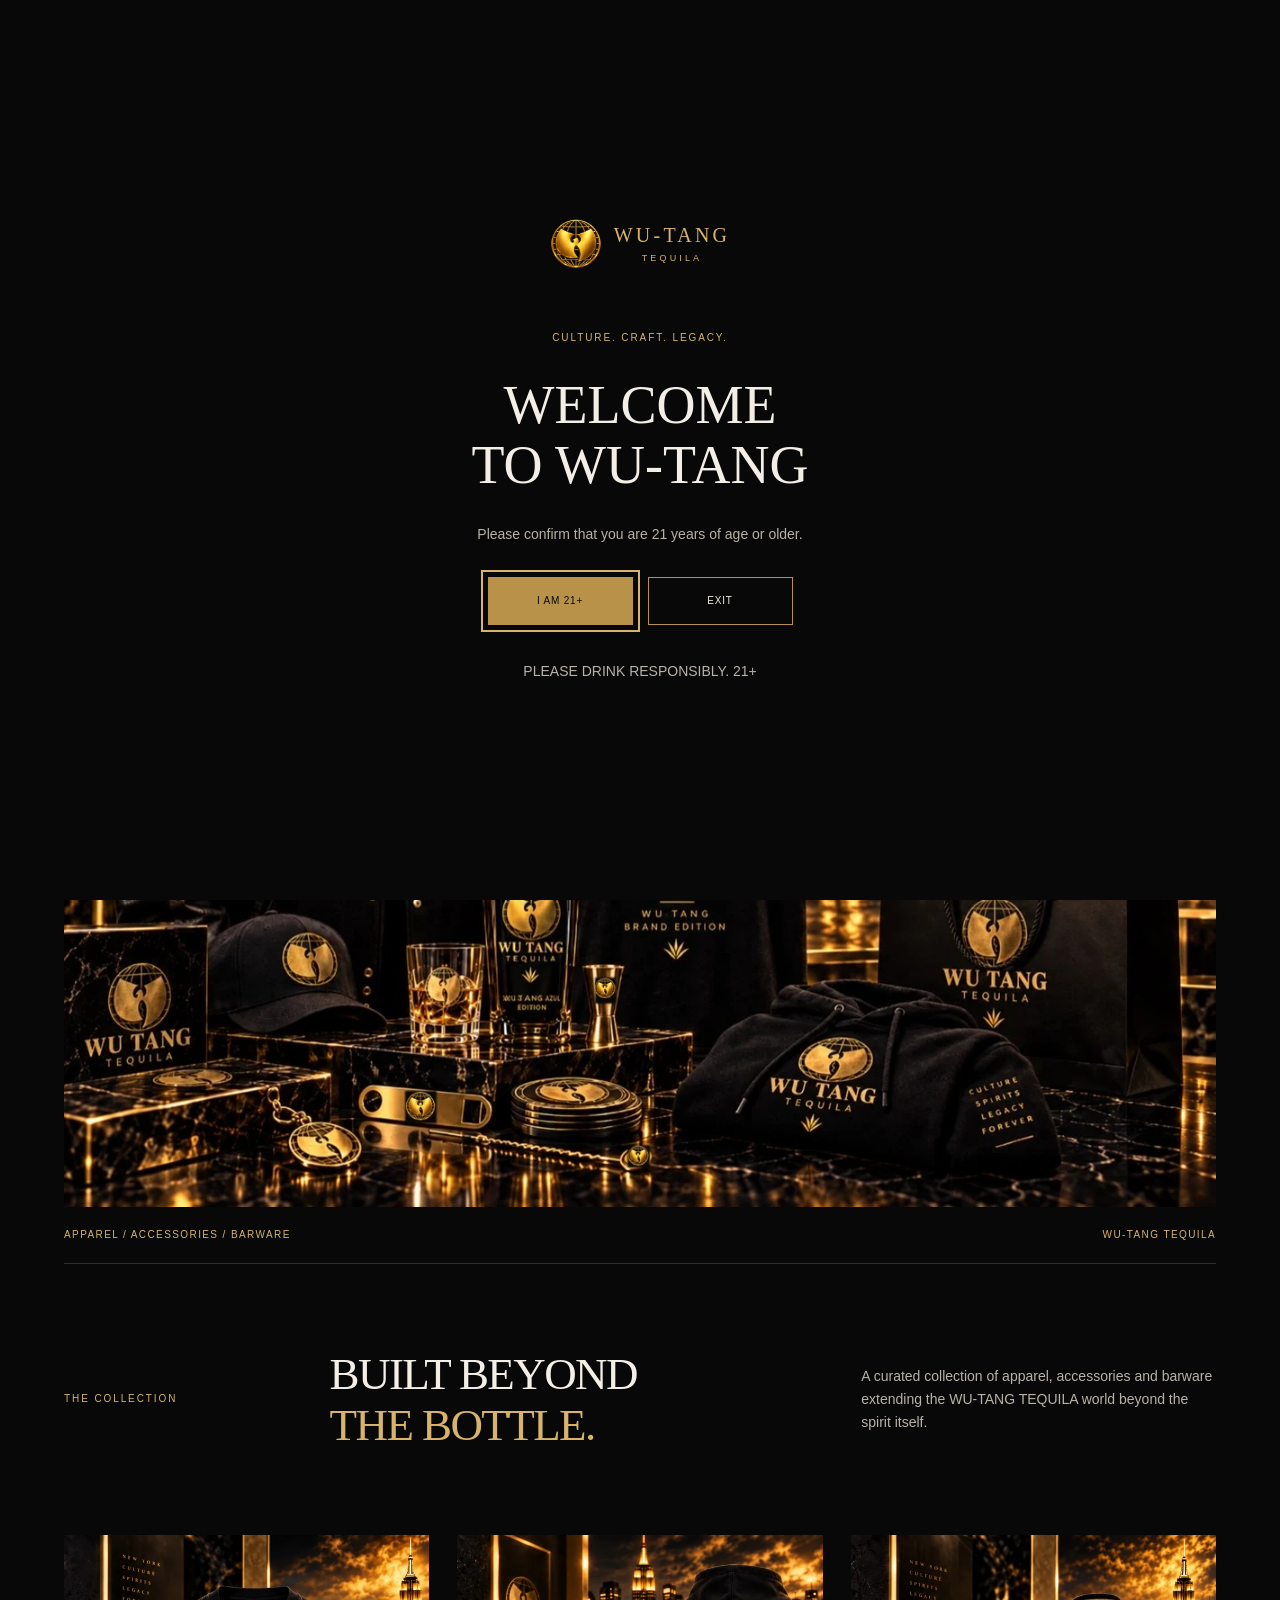
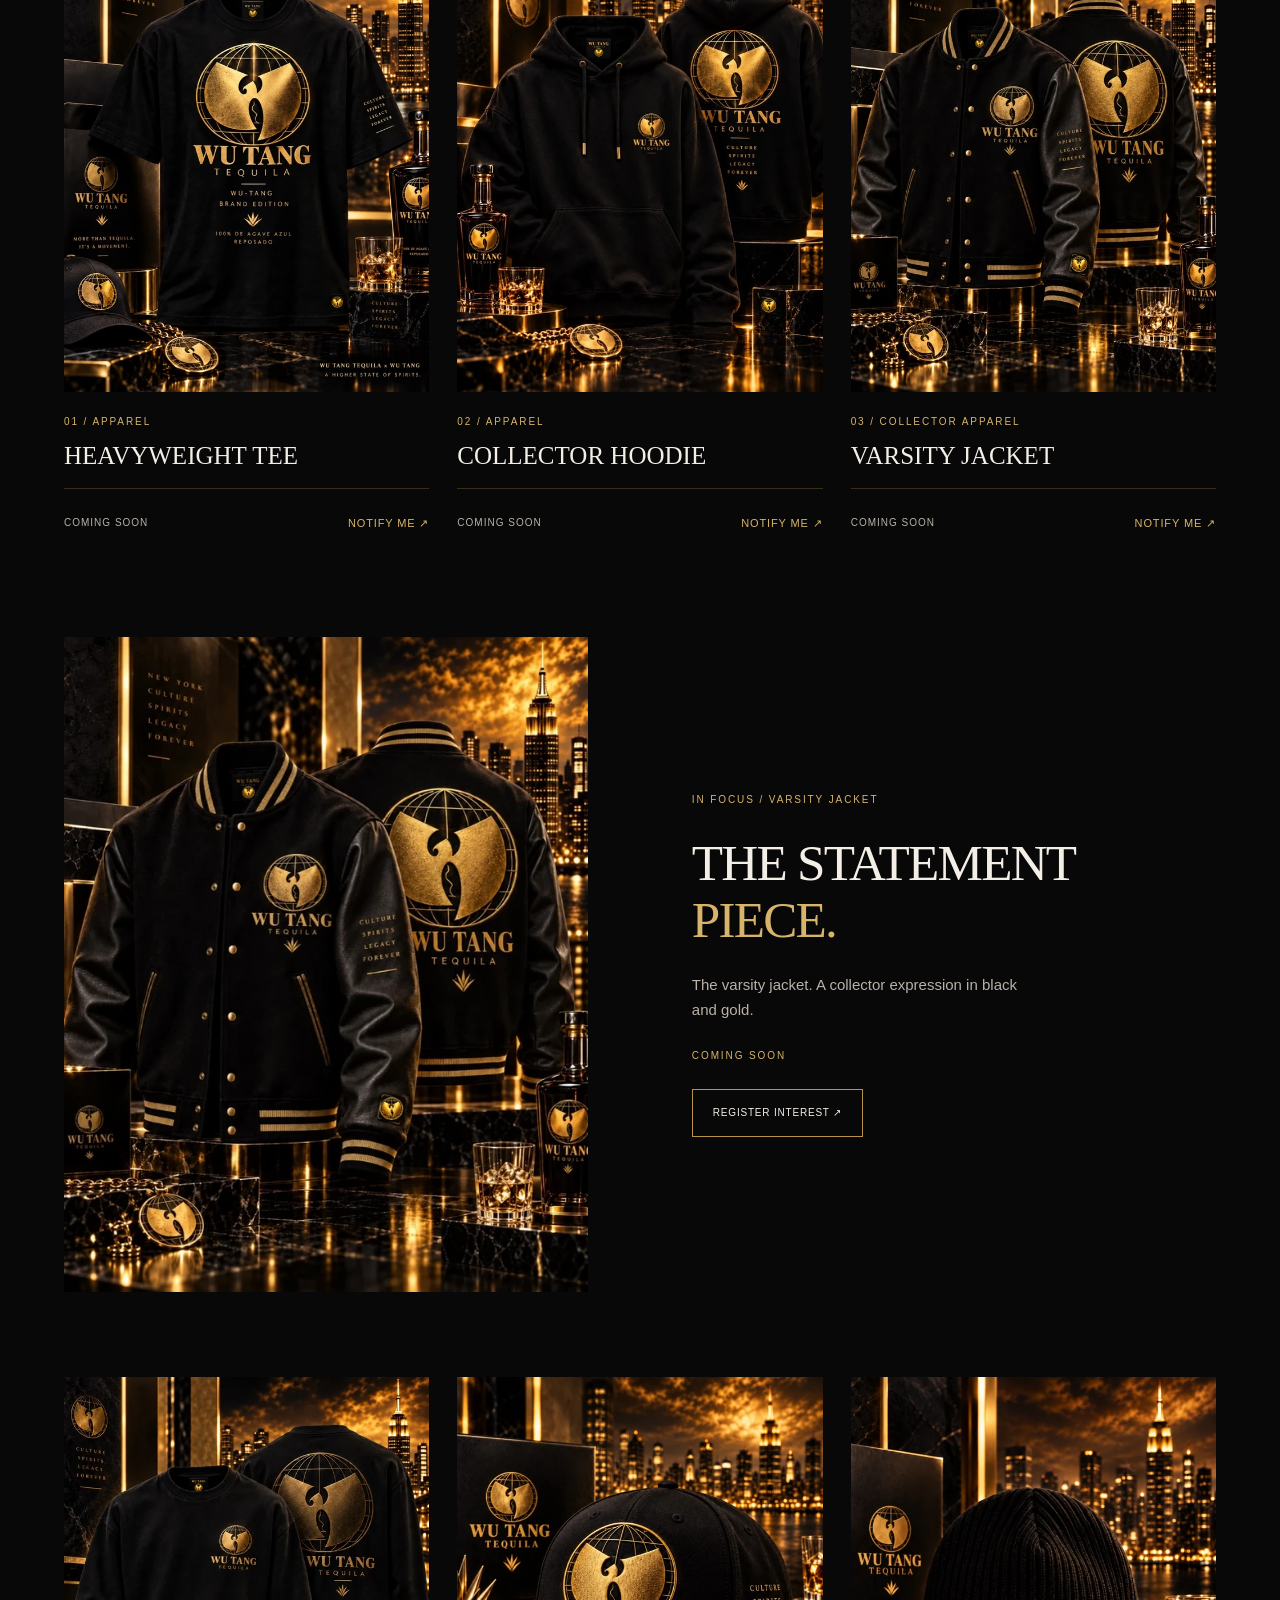
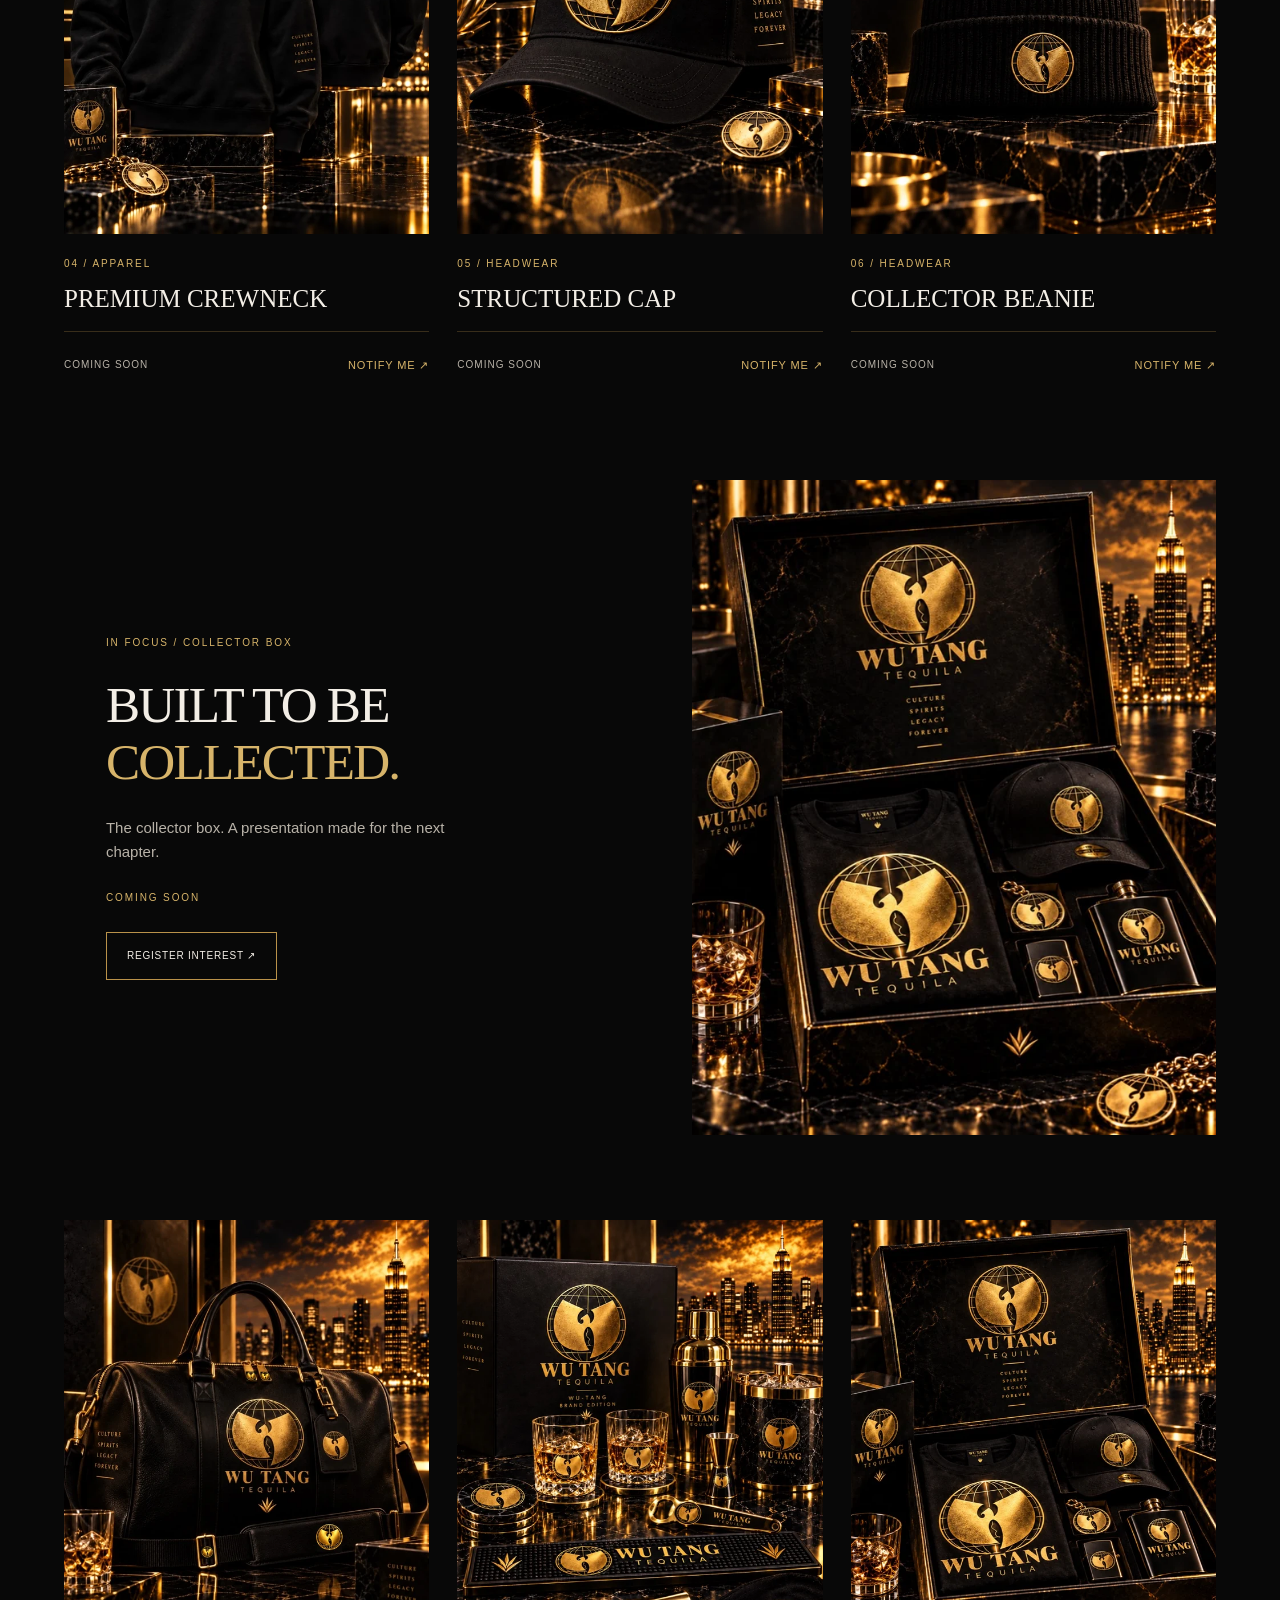
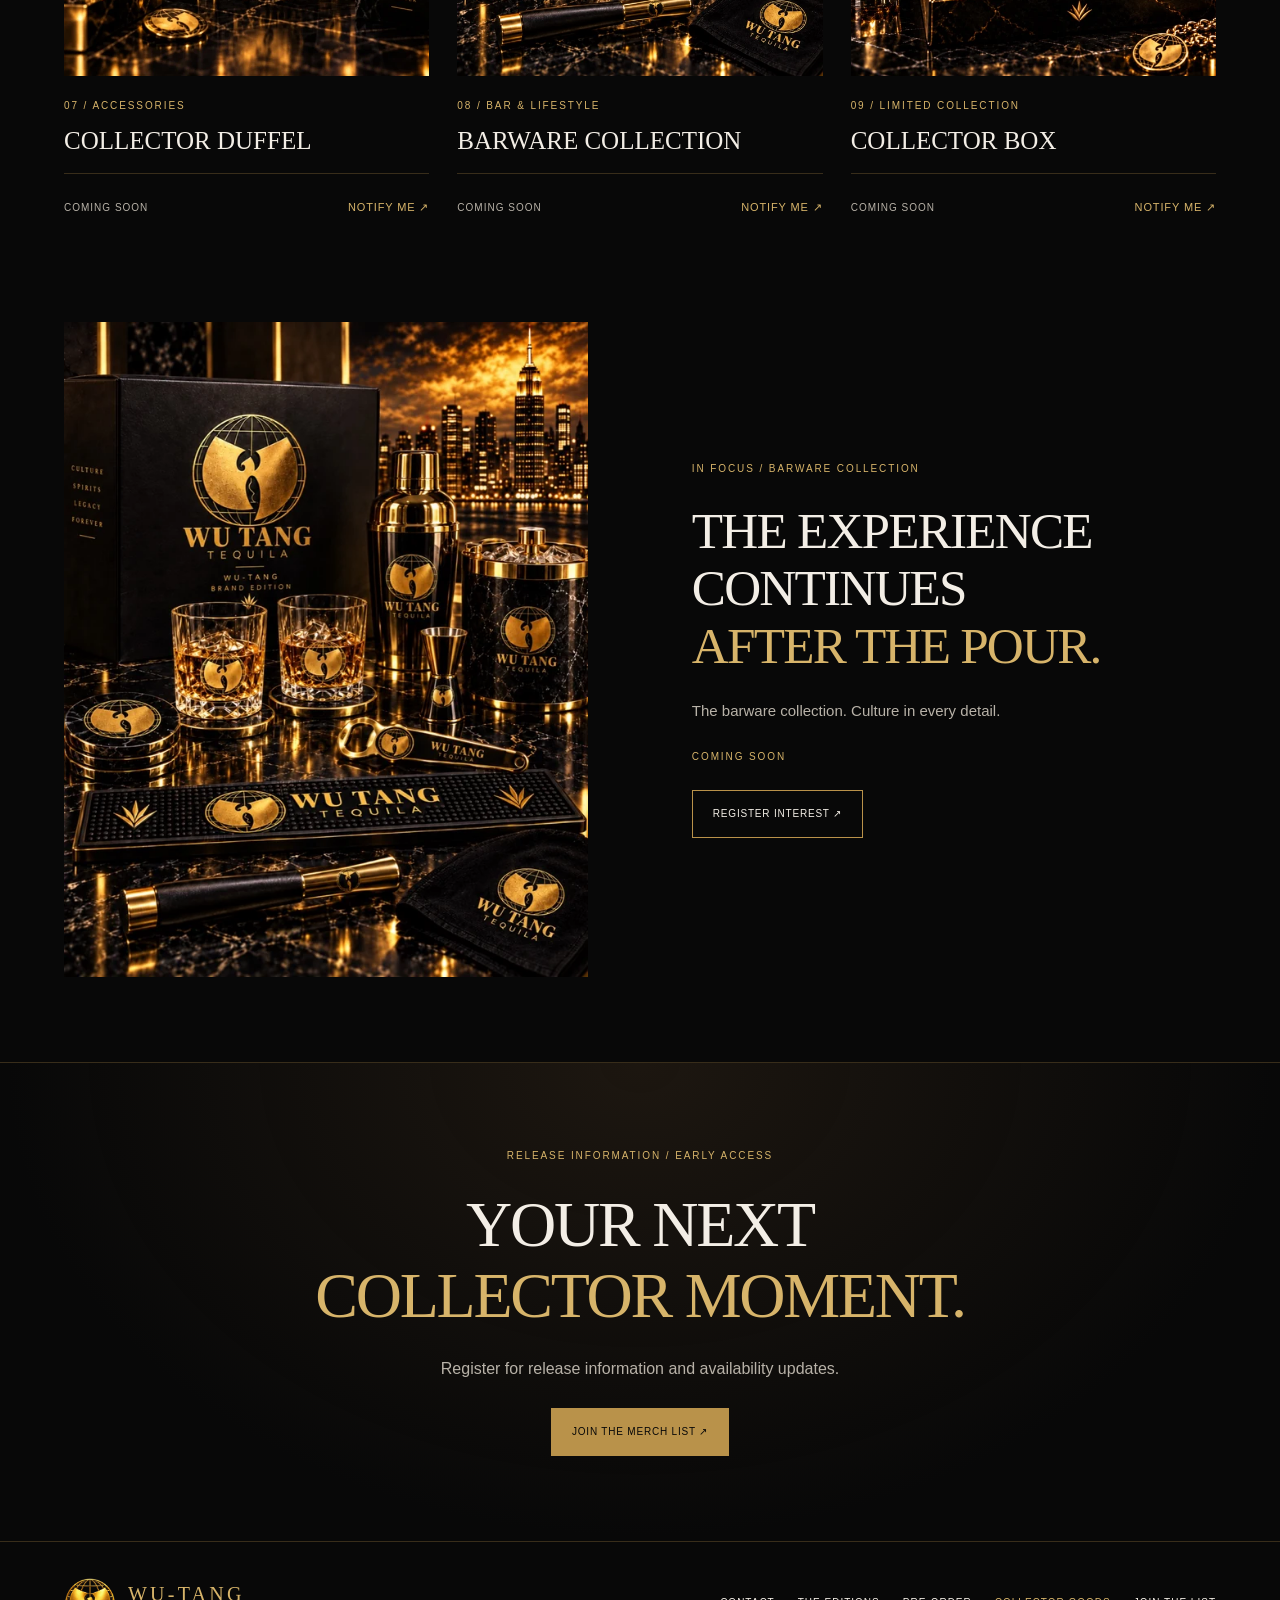
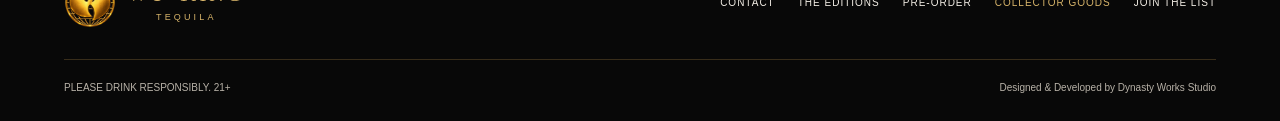
==== commit 4d2cce29: "Replace standalone marks with supplied globe artwork" ====
--- a/collector-goods.html
+++ b/collector-goods.html
@@ -1,9 +1,9 @@
 <!doctype html>
-<html lang="en"><head><meta charset="UTF-8"><meta name="viewport" content="width=device-width, initial-scale=1"><meta name="theme-color" content="#080808"><title>Collector Goods | WU-TANG TEQUILA</title><meta name="description" content="Explore the upcoming WU-TANG TEQUILA collector goods collection: apparel, accessories and barware. Register for release updates."><meta property="og:title" content="Collector Goods | WU-TANG TEQUILA"><meta property="og:description" content="Culture. Spirits. Legacy. Discover collector goods coming soon."><meta property="og:type" content="website"><meta property="og:image" content="https://ernestyearby-svg.github.io/wutang-excuse/goods-campaign.webp?v=2"><link rel="stylesheet" href="styles.css?v=12"><script type="module" src="app.js?v=10"></script><link rel="stylesheet" href="collector-goods.css?v=2"><script type="module" src="collector-goods.js?v=1"></script></head>
+<html lang="en"><head><meta charset="UTF-8"><meta name="viewport" content="width=device-width, initial-scale=1"><meta name="theme-color" content="#080808"><title>Collector Goods | WU-TANG TEQUILA</title><meta name="description" content="Explore the upcoming WU-TANG TEQUILA collector goods collection: apparel, accessories and barware. Register for release updates."><meta property="og:title" content="Collector Goods | WU-TANG TEQUILA"><meta property="og:description" content="Culture. Spirits. Legacy. Discover collector goods coming soon."><meta property="og:type" content="website"><meta property="og:image" content="https://ernestyearby-svg.github.io/wutang-excuse/goods-campaign-globe-review.webp?v=2"><link rel="stylesheet" href="styles.css?v=13"><script type="module" src="app.js?v=11"></script><link rel="stylesheet" href="collector-goods.css?v=3"><script type="module" src="collector-goods.js?v=1"></script></head>
 <body>
 <dialog id="age-gate" aria-labelledby="age-title"><div class="gate-inner"><span class="wordmark brand-identity" data-brand-identity>WU-TANG<small>TEQUILA</small></span><p class="eyebrow">CULTURE. CRAFT. LEGACY.</p><h2 id="age-title">WELCOME<br>TO WU-TANG</h2><p>Please confirm that you are 21 years of age or older.</p><div class="gate-actions"><button class="button gold" id="enter">I AM 21+</button><button class="button" id="exit">EXIT</button></div><p class="fine">PLEASE DRINK RESPONSIBLY. 21+</p></div></dialog>
 <div id="site"><a class="skip" href="#main">Skip to content</a><header id="header"><a class="wordmark brand-identity" data-brand-identity href="index.html#home" aria-label="WU-TANG TEQUILA home">WU-TANG<small>TEQUILA</small></a><nav aria-label="Main navigation"><a href="index.html#editions">THE EDITIONS</a><button data-reserve>PRE-ORDER</button><a href="collector-goods.html" aria-current="page">COLLECTOR GOODS</a><a href="#signup">JOIN THE LIST</a></nav><button id="menu-toggle" aria-label="Open menu" aria-expanded="false" aria-controls="mobile-menu"><span></span><span></span></button></header>
-<main id="main" class="goods-page"><section class="goods-hero"><div class="goods-hero-top"><div class="goods-official-identity brand-identity" data-brand-identity>WU-TANG TEQUILA</div><div><p class="eyebrow">WU-TANG TEQUILA</p><h1>COLLECTOR<br><em>GOODS.</em></h1></div><div class="goods-hero-intro"><p class="goods-manifesto">CULTURE. <br>SPIRITS. <br>LEGACY.</p><p>A limited collection inspired by the WU-TANG TEQUILA collection.</p><p class="eyebrow">COMING SOON</p><div class="goods-actions"><button class="button gold" data-interest="all">JOIN THE MERCH LIST</button><a class="button" href="#collection">EXPLORE THE COLLECTION ↓</a></div></div></div><div class="goods-campaign"><img src="goods-campaign.webp?v=2" srcset="goods-campaign-640.webp?v=2 640w, goods-campaign.webp?v=2 1280w" sizes="100vw" width="1280" height="720" fetchpriority="high" alt="WU-TANG TEQUILA collector goods campaign with apparel, accessories and barware"></div><div class="goods-caption"><span>APPAREL / ACCESSORIES / BARWARE</span><span>WU-TANG TEQUILA</span></div></section><section class="goods-intro section" id="collection"><p class="eyebrow">THE COLLECTION</p><h2>BUILT BEYOND<br><em>THE BOTTLE.</em></h2><p>A curated collection of apparel, accessories and barware extending the WU-TANG TEQUILA world beyond the spirit itself.</p></section><section class="goods-grid" aria-label="Apparel collection"><article class="goods-card"><img src="goods-tee.webp?v=2" srcset="goods-tee-640.webp?v=2 640w, goods-tee.webp?v=2 1024w" sizes="(max-width:700px) 100vw, (max-width:1000px) 46vw, 30vw" width="1024" height="1280" loading="lazy" alt="HEAVYWEIGHT TEE — approved black and gold WU-TANG TEQUILA presentation"><div class="goods-card-copy"><p class="eyebrow">01 / APPAREL</p><h3>HEAVYWEIGHT TEE</h3><div class="goods-card-bottom"><span>COMING SOON</span><button data-interest="tee" aria-label="Notify me about HEAVYWEIGHT TEE">NOTIFY ME <span aria-hidden="true">↗</span></button></div></div></article><article class="goods-card"><img src="goods-hoodie.webp?v=2" srcset="goods-hoodie-640.webp?v=2 640w, goods-hoodie.webp?v=2 1024w" sizes="(max-width:700px) 100vw, (max-width:1000px) 46vw, 30vw" width="1024" height="1280" loading="lazy" alt="COLLECTOR HOODIE — approved black and gold WU-TANG TEQUILA presentation"><div class="goods-card-copy"><p class="eyebrow">02 / APPAREL</p><h3>COLLECTOR HOODIE</h3><div class="goods-card-bottom"><span>COMING SOON</span><button data-interest="hoodie" aria-label="Notify me about COLLECTOR HOODIE">NOTIFY ME <span aria-hidden="true">↗</span></button></div></div></article><article class="goods-card"><img src="goods-jacket.webp?v=2" srcset="goods-jacket-640.webp?v=2 640w, goods-jacket.webp?v=2 1024w" sizes="(max-width:700px) 100vw, (max-width:1000px) 46vw, 30vw" width="1024" height="1280" loading="lazy" alt="VARSITY JACKET — approved black and gold WU-TANG TEQUILA presentation"><div class="goods-card-copy"><p class="eyebrow">03 / COLLECTOR APPAREL</p><h3>VARSITY JACKET</h3><div class="goods-card-bottom"><span>COMING SOON</span><button data-interest="jacket" aria-label="Notify me about VARSITY JACKET">NOTIFY ME <span aria-hidden="true">↗</span></button></div></div></article></section><section class="goods-feature "><div class="goods-feature-image"><img src="goods-jacket.webp?v=2" srcset="goods-jacket-640.webp?v=2 640w, goods-jacket.webp?v=2 1024w" sizes="(max-width:700px) 100vw, (max-width:1000px) 46vw, 30vw" width="1024" height="1280" loading="lazy" alt="VARSITY JACKET — approved black and gold WU-TANG TEQUILA presentation"></div><div class="goods-feature-copy"><p class="eyebrow">IN FOCUS / VARSITY JACKET</p><h2>THE STATEMENT<br><em>PIECE.</em></h2><p>The varsity jacket. A collector expression in black and gold.</p><p class="eyebrow">COMING SOON</p><button class="button" data-interest="jacket">REGISTER INTEREST ↗</button></div></section><section class="goods-grid" aria-label="Apparel and headwear"><article class="goods-card"><img src="goods-crewneck.webp?v=2" srcset="goods-crewneck-640.webp?v=2 640w, goods-crewneck.webp?v=2 1024w" sizes="(max-width:700px) 100vw, (max-width:1000px) 46vw, 30vw" width="1024" height="1280" loading="lazy" alt="PREMIUM CREWNECK — approved black and gold WU-TANG TEQUILA presentation"><div class="goods-card-copy"><p class="eyebrow">04 / APPAREL</p><h3>PREMIUM CREWNECK</h3><div class="goods-card-bottom"><span>COMING SOON</span><button data-interest="crewneck" aria-label="Notify me about PREMIUM CREWNECK">NOTIFY ME <span aria-hidden="true">↗</span></button></div></div></article><article class="goods-card"><img src="goods-cap.webp?v=2" srcset="goods-cap-640.webp?v=2 640w, goods-cap.webp?v=2 1024w" sizes="(max-width:700px) 100vw, (max-width:1000px) 46vw, 30vw" width="1024" height="1280" loading="lazy" alt="STRUCTURED CAP — approved black and gold WU-TANG TEQUILA presentation"><div class="goods-card-copy"><p class="eyebrow">05 / HEADWEAR</p><h3>STRUCTURED CAP</h3><div class="goods-card-bottom"><span>COMING SOON</span><button data-interest="cap" aria-label="Notify me about STRUCTURED CAP">NOTIFY ME <span aria-hidden="true">↗</span></button></div></div></article><article class="goods-card"><img src="goods-beanie.webp?v=2" srcset="goods-beanie-640.webp?v=2 640w, goods-beanie.webp?v=2 1024w" sizes="(max-width:700px) 100vw, (max-width:1000px) 46vw, 30vw" width="1024" height="1280" loading="lazy" alt="COLLECTOR BEANIE — approved black and gold WU-TANG TEQUILA presentation"><div class="goods-card-copy"><p class="eyebrow">06 / HEADWEAR</p><h3>COLLECTOR BEANIE</h3><div class="goods-card-bottom"><span>COMING SOON</span><button data-interest="beanie" aria-label="Notify me about COLLECTOR BEANIE">NOTIFY ME <span aria-hidden="true">↗</span></button></div></div></article></section><section class="goods-feature reverse"><div class="goods-feature-image"><img src="goods-box.webp?v=2" srcset="goods-box-640.webp?v=2 640w, goods-box.webp?v=2 1024w" sizes="(max-width:700px) 100vw, (max-width:1000px) 46vw, 30vw" width="1024" height="1280" loading="lazy" alt="COLLECTOR BOX — approved black and gold WU-TANG TEQUILA presentation"></div><div class="goods-feature-copy"><p class="eyebrow">IN FOCUS / COLLECTOR BOX</p><h2>BUILT TO BE<br><em>COLLECTED.</em></h2><p>The collector box. A presentation made for the next chapter.</p><p class="eyebrow">COMING SOON</p><button class="button" data-interest="box">REGISTER INTEREST ↗</button></div></section><section class="goods-grid" aria-label="Accessories and lifestyle"><article class="goods-card"><img src="goods-duffel.webp?v=2" srcset="goods-duffel-640.webp?v=2 640w, goods-duffel.webp?v=2 1024w" sizes="(max-width:700px) 100vw, (max-width:1000px) 46vw, 30vw" width="1024" height="1280" loading="lazy" alt="COLLECTOR DUFFEL — approved black and gold WU-TANG TEQUILA presentation"><div class="goods-card-copy"><p class="eyebrow">07 / ACCESSORIES</p><h3>COLLECTOR DUFFEL</h3><div class="goods-card-bottom"><span>COMING SOON</span><button data-interest="duffel" aria-label="Notify me about COLLECTOR DUFFEL">NOTIFY ME <span aria-hidden="true">↗</span></button></div></div></article><article class="goods-card"><img src="goods-barware.webp?v=2" srcset="goods-barware-640.webp?v=2 640w, goods-barware.webp?v=2 1024w" sizes="(max-width:700px) 100vw, (max-width:1000px) 46vw, 30vw" width="1024" height="1280" loading="lazy" alt="BARWARE COLLECTION — approved black and gold WU-TANG TEQUILA presentation"><div class="goods-card-copy"><p class="eyebrow">08 / BAR & LIFESTYLE</p><h3>BARWARE COLLECTION</h3><div class="goods-card-bottom"><span>COMING SOON</span><button data-interest="barware" aria-label="Notify me about BARWARE COLLECTION">NOTIFY ME <span aria-hidden="true">↗</span></button></div></div></article><article class="goods-card"><img src="goods-box.webp?v=2" srcset="goods-box-640.webp?v=2 640w, goods-box.webp?v=2 1024w" sizes="(max-width:700px) 100vw, (max-width:1000px) 46vw, 30vw" width="1024" height="1280" loading="lazy" alt="COLLECTOR BOX — approved black and gold WU-TANG TEQUILA presentation"><div class="goods-card-copy"><p class="eyebrow">09 / LIMITED COLLECTION</p><h3>COLLECTOR BOX</h3><div class="goods-card-bottom"><span>COMING SOON</span><button data-interest="box" aria-label="Notify me about COLLECTOR BOX">NOTIFY ME <span aria-hidden="true">↗</span></button></div></div></article></section><section class="goods-feature "><div class="goods-feature-image"><img src="goods-barware.webp?v=2" srcset="goods-barware-640.webp?v=2 640w, goods-barware.webp?v=2 1024w" sizes="(max-width:700px) 100vw, (max-width:1000px) 46vw, 30vw" width="1024" height="1280" loading="lazy" alt="BARWARE COLLECTION — approved black and gold WU-TANG TEQUILA presentation"></div><div class="goods-feature-copy"><p class="eyebrow">IN FOCUS / BARWARE COLLECTION</p><h2>THE EXPERIENCE<br>CONTINUES<br><em>AFTER THE POUR.</em></h2><p>The barware collection. Culture in every detail.</p><p class="eyebrow">COMING SOON</p><button class="button" data-interest="barware">REGISTER INTEREST ↗</button></div></section><section class="goods-signup section" id="signup"><p class="eyebrow">RELEASE INFORMATION / EARLY ACCESS</p><h2>YOUR NEXT<br><em>COLLECTOR MOMENT.</em></h2><p>Register for release information and availability updates.</p><button class="button gold" data-interest="all">JOIN THE MERCH LIST ↗</button></section><form id="signup-form" hidden><input name="email" type="email"></form><div id="signup-success" hidden></div></main><footer id="contact"><div class="footer-top"><a class="wordmark brand-identity" data-brand-identity href="index.html#home">WU-TANG<small>TEQUILA</small></a><nav aria-label="Footer navigation"><a href="index.html#contact">CONTACT</a><a href="index.html#editions">THE EDITIONS</a><button data-reserve>PRE-ORDER</button><a href="collector-goods.html" aria-current="page">COLLECTOR GOODS</a><a href="#signup">JOIN THE LIST</a></nav></div><div class="footer-bottom"><span>PLEASE DRINK RESPONSIBLY. 21+</span><span>Designed &amp; Developed by Dynasty Works Studio</span></div></footer></div>
+<main id="main" class="goods-page"><section class="goods-hero"><div class="goods-hero-top"><div class="goods-official-identity brand-identity" data-brand-identity>WU-TANG TEQUILA</div><div><p class="eyebrow">WU-TANG TEQUILA</p><h1>COLLECTOR<br><em>GOODS.</em></h1></div><div class="goods-hero-intro"><p class="goods-manifesto">CULTURE. <br>SPIRITS. <br>LEGACY.</p><p>A limited collection inspired by the WU-TANG TEQUILA collection.</p><p class="eyebrow">COMING SOON</p><div class="goods-actions"><button class="button gold" data-interest="all">JOIN THE MERCH LIST</button><a class="button" href="#collection">EXPLORE THE COLLECTION ↓</a></div></div></div><div class="goods-campaign"><img src="goods-campaign-globe-review.webp?v=2" srcset="goods-campaign-globe-review-640.webp?v=2 640w, goods-campaign-globe-review.webp?v=2 1280w" sizes="100vw" width="1280" height="720" fetchpriority="high" alt="WU-TANG TEQUILA collector goods campaign with apparel, accessories and barware"></div><div class="goods-caption"><span>APPAREL / ACCESSORIES / BARWARE</span><span>WU-TANG TEQUILA</span></div></section><section class="goods-intro section" id="collection"><p class="eyebrow">THE COLLECTION</p><h2>BUILT BEYOND<br><em>THE BOTTLE.</em></h2><p>A curated collection of apparel, accessories and barware extending the WU-TANG TEQUILA world beyond the spirit itself.</p></section><section class="goods-grid" aria-label="Apparel collection"><article class="goods-card"><img src="goods-tee-globe-review.webp?v=2" srcset="goods-tee-globe-review-640.webp?v=2 640w, goods-tee-globe-review.webp?v=2 1024w" sizes="(max-width:700px) 100vw, (max-width:1000px) 46vw, 30vw" width="1024" height="1280" loading="lazy" alt="HEAVYWEIGHT TEE — approved black and gold WU-TANG TEQUILA presentation"><div class="goods-card-copy"><p class="eyebrow">01 / APPAREL</p><h3>HEAVYWEIGHT TEE</h3><div class="goods-card-bottom"><span>COMING SOON</span><button data-interest="tee" aria-label="Notify me about HEAVYWEIGHT TEE">NOTIFY ME <span aria-hidden="true">↗</span></button></div></div></article><article class="goods-card"><img src="goods-hoodie-globe-review.webp?v=2" srcset="goods-hoodie-globe-review-640.webp?v=2 640w, goods-hoodie-globe-review.webp?v=2 1024w" sizes="(max-width:700px) 100vw, (max-width:1000px) 46vw, 30vw" width="1024" height="1280" loading="lazy" alt="COLLECTOR HOODIE — approved black and gold WU-TANG TEQUILA presentation"><div class="goods-card-copy"><p class="eyebrow">02 / APPAREL</p><h3>COLLECTOR HOODIE</h3><div class="goods-card-bottom"><span>COMING SOON</span><button data-interest="hoodie" aria-label="Notify me about COLLECTOR HOODIE">NOTIFY ME <span aria-hidden="true">↗</span></button></div></div></article><article class="goods-card"><img src="goods-jacket-globe-review.webp?v=2" srcset="goods-jacket-globe-review-640.webp?v=2 640w, goods-jacket-globe-review.webp?v=2 1024w" sizes="(max-width:700px) 100vw, (max-width:1000px) 46vw, 30vw" width="1024" height="1280" loading="lazy" alt="VARSITY JACKET — approved black and gold WU-TANG TEQUILA presentation"><div class="goods-card-copy"><p class="eyebrow">03 / COLLECTOR APPAREL</p><h3>VARSITY JACKET</h3><div class="goods-card-bottom"><span>COMING SOON</span><button data-interest="jacket" aria-label="Notify me about VARSITY JACKET">NOTIFY ME <span aria-hidden="true">↗</span></button></div></div></article></section><section class="goods-feature "><div class="goods-feature-image"><img src="goods-jacket-globe-review.webp?v=2" srcset="goods-jacket-globe-review-640.webp?v=2 640w, goods-jacket-globe-review.webp?v=2 1024w" sizes="(max-width:700px) 100vw, (max-width:1000px) 46vw, 30vw" width="1024" height="1280" loading="lazy" alt="VARSITY JACKET — approved black and gold WU-TANG TEQUILA presentation"></div><div class="goods-feature-copy"><p class="eyebrow">IN FOCUS / VARSITY JACKET</p><h2>THE STATEMENT<br><em>PIECE.</em></h2><p>The varsity jacket. A collector expression in black and gold.</p><p class="eyebrow">COMING SOON</p><button class="button" data-interest="jacket">REGISTER INTEREST ↗</button></div></section><section class="goods-grid" aria-label="Apparel and headwear"><article class="goods-card"><img src="goods-crewneck-globe-review.webp?v=2" srcset="goods-crewneck-globe-review-640.webp?v=2 640w, goods-crewneck-globe-review.webp?v=2 1024w" sizes="(max-width:700px) 100vw, (max-width:1000px) 46vw, 30vw" width="1024" height="1280" loading="lazy" alt="PREMIUM CREWNECK — approved black and gold WU-TANG TEQUILA presentation"><div class="goods-card-copy"><p class="eyebrow">04 / APPAREL</p><h3>PREMIUM CREWNECK</h3><div class="goods-card-bottom"><span>COMING SOON</span><button data-interest="crewneck" aria-label="Notify me about PREMIUM CREWNECK">NOTIFY ME <span aria-hidden="true">↗</span></button></div></div></article><article class="goods-card"><img src="goods-cap.webp?v=2" srcset="goods-cap-640.webp?v=2 640w, goods-cap.webp?v=2 1024w" sizes="(max-width:700px) 100vw, (max-width:1000px) 46vw, 30vw" width="1024" height="1280" loading="lazy" alt="STRUCTURED CAP — approved black and gold WU-TANG TEQUILA presentation"><div class="goods-card-copy"><p class="eyebrow">05 / HEADWEAR</p><h3>STRUCTURED CAP</h3><div class="goods-card-bottom"><span>COMING SOON</span><button data-interest="cap" aria-label="Notify me about STRUCTURED CAP">NOTIFY ME <span aria-hidden="true">↗</span></button></div></div></article><article class="goods-card"><img src="goods-beanie.webp?v=2" srcset="goods-beanie-640.webp?v=2 640w, goods-beanie.webp?v=2 1024w" sizes="(max-width:700px) 100vw, (max-width:1000px) 46vw, 30vw" width="1024" height="1280" loading="lazy" alt="COLLECTOR BEANIE — approved black and gold WU-TANG TEQUILA presentation"><div class="goods-card-copy"><p class="eyebrow">06 / HEADWEAR</p><h3>COLLECTOR BEANIE</h3><div class="goods-card-bottom"><span>COMING SOON</span><button data-interest="beanie" aria-label="Notify me about COLLECTOR BEANIE">NOTIFY ME <span aria-hidden="true">↗</span></button></div></div></article></section><section class="goods-feature reverse"><div class="goods-feature-image"><img src="goods-box.webp?v=2" srcset="goods-box-640.webp?v=2 640w, goods-box.webp?v=2 1024w" sizes="(max-width:700px) 100vw, (max-width:1000px) 46vw, 30vw" width="1024" height="1280" loading="lazy" alt="COLLECTOR BOX — approved black and gold WU-TANG TEQUILA presentation"></div><div class="goods-feature-copy"><p class="eyebrow">IN FOCUS / COLLECTOR BOX</p><h2>BUILT TO BE<br><em>COLLECTED.</em></h2><p>The collector box. A presentation made for the next chapter.</p><p class="eyebrow">COMING SOON</p><button class="button" data-interest="box">REGISTER INTEREST ↗</button></div></section><section class="goods-grid" aria-label="Accessories and lifestyle"><article class="goods-card"><img src="goods-duffel-globe-review.webp?v=2" srcset="goods-duffel-globe-review-640.webp?v=2 640w, goods-duffel-globe-review.webp?v=2 1024w" sizes="(max-width:700px) 100vw, (max-width:1000px) 46vw, 30vw" width="1024" height="1280" loading="lazy" alt="COLLECTOR DUFFEL — approved black and gold WU-TANG TEQUILA presentation"><div class="goods-card-copy"><p class="eyebrow">07 / ACCESSORIES</p><h3>COLLECTOR DUFFEL</h3><div class="goods-card-bottom"><span>COMING SOON</span><button data-interest="duffel" aria-label="Notify me about COLLECTOR DUFFEL">NOTIFY ME <span aria-hidden="true">↗</span></button></div></div></article><article class="goods-card"><img src="goods-barware.webp?v=2" srcset="goods-barware-640.webp?v=2 640w, goods-barware.webp?v=2 1024w" sizes="(max-width:700px) 100vw, (max-width:1000px) 46vw, 30vw" width="1024" height="1280" loading="lazy" alt="BARWARE COLLECTION — approved black and gold WU-TANG TEQUILA presentation"><div class="goods-card-copy"><p class="eyebrow">08 / BAR & LIFESTYLE</p><h3>BARWARE COLLECTION</h3><div class="goods-card-bottom"><span>COMING SOON</span><button data-interest="barware" aria-label="Notify me about BARWARE COLLECTION">NOTIFY ME <span aria-hidden="true">↗</span></button></div></div></article><article class="goods-card"><img src="goods-box.webp?v=2" srcset="goods-box-640.webp?v=2 640w, goods-box.webp?v=2 1024w" sizes="(max-width:700px) 100vw, (max-width:1000px) 46vw, 30vw" width="1024" height="1280" loading="lazy" alt="COLLECTOR BOX — approved black and gold WU-TANG TEQUILA presentation"><div class="goods-card-copy"><p class="eyebrow">09 / LIMITED COLLECTION</p><h3>COLLECTOR BOX</h3><div class="goods-card-bottom"><span>COMING SOON</span><button data-interest="box" aria-label="Notify me about COLLECTOR BOX">NOTIFY ME <span aria-hidden="true">↗</span></button></div></div></article></section><section class="goods-feature "><div class="goods-feature-image"><img src="goods-barware.webp?v=2" srcset="goods-barware-640.webp?v=2 640w, goods-barware.webp?v=2 1024w" sizes="(max-width:700px) 100vw, (max-width:1000px) 46vw, 30vw" width="1024" height="1280" loading="lazy" alt="BARWARE COLLECTION — approved black and gold WU-TANG TEQUILA presentation"></div><div class="goods-feature-copy"><p class="eyebrow">IN FOCUS / BARWARE COLLECTION</p><h2>THE EXPERIENCE<br>CONTINUES<br><em>AFTER THE POUR.</em></h2><p>The barware collection. Culture in every detail.</p><p class="eyebrow">COMING SOON</p><button class="button" data-interest="barware">REGISTER INTEREST ↗</button></div></section><section class="goods-signup section" id="signup"><p class="eyebrow">RELEASE INFORMATION / EARLY ACCESS</p><h2>YOUR NEXT<br><em>COLLECTOR MOMENT.</em></h2><p>Register for release information and availability updates.</p><button class="button gold" data-interest="all">JOIN THE MERCH LIST ↗</button></section><form id="signup-form" hidden><input name="email" type="email"></form><div id="signup-success" hidden></div></main><footer id="contact"><div class="footer-top"><a class="wordmark brand-identity" data-brand-identity href="index.html#home">WU-TANG<small>TEQUILA</small></a><nav aria-label="Footer navigation"><a href="index.html#contact">CONTACT</a><a href="index.html#editions">THE EDITIONS</a><button data-reserve>PRE-ORDER</button><a href="collector-goods.html" aria-current="page">COLLECTOR GOODS</a><a href="#signup">JOIN THE LIST</a></nav></div><div class="footer-bottom"><span>PLEASE DRINK RESPONSIBLY. 21+</span><span>Designed &amp; Developed by Dynasty Works Studio</span></div></footer></div>
 <dialog id="mobile-menu" aria-label="Navigation"><button class="close" id="menu-close" aria-label="Close menu">CLOSE ×</button><p class="eyebrow">WU-TANG TEQUILA</p><nav><a href="index.html#editions">The editions</a><button data-reserve>Pre-order</button><a href="collector-goods.html" aria-current="page">Collector goods</a><a href="#signup">Join the list</a></nav><p class="fine">REPOSADO. ROOTED IN CULTURE.</p></dialog>
 <dialog id="reservation" aria-labelledby="reserve-title"><button class="close" id="reserve-close" aria-label="Close reservation">CLOSE ×</button><div class="reserve-intro"><p class="eyebrow">YOUR NEXT CHAPTER</p><h2 id="reserve-title">RESERVE<br><em>YOUR EDITION.</em></h2><p>Register your preorder interest.</p><p class="fine">Preview reservation only. No payment, purchase or allocation. Details are not transmitted or saved.</p></div><form id="reserve-form"><div class="fields"><label>First Name<input name="firstName" autocomplete="given-name" required maxlength="80"></label><label>Last Name<input name="lastName" autocomplete="family-name" required maxlength="80"></label><label>Email<input name="email" type="email" autocomplete="email" required maxlength="254"></label><label>Mobile Number<input name="phone" type="tel" autocomplete="tel" required pattern="[+0-9\(\) .\-]{7,25}" maxlength="25" title="Enter a phone number with 7–25 characters."></label><label>State<select name="state" autocomplete="address-level1" required><option value="">Select state</option></select></label><label>Zip Code<input name="zip" autocomplete="postal-code" inputmode="numeric" pattern="[0-9]{5}(-[0-9]{4})?" maxlength="10" title="Enter a five-digit ZIP code or ZIP+4." required></label><label>Edition<select name="edition" required><option value="wu">WU Edition</option><option value="brand">Brand Edition</option></select></label><label>Quantity<select name="quantity" required><option>1</option><option>2</option><option>3</option><option>4+</option></select></label></div><label class="check"><input type="checkbox" name="age" required><span>I confirm that I am 21 years of age or older.</span></label><label class="check"><input type="checkbox" name="consent" required><span>I agree to receive updates regarding WU-TANG TEQUILA availability and release information.</span></label><button class="button gold submit" type="submit">SUBMIT PRE-ORDER INTEREST ↗</button></form><div id="reserve-success" class="success" role="status" tabindex="-1" hidden><p class="eyebrow">PREVIEW CONFIRMATION</p><h3>YOU’RE ON THE LIST.</h3><p>We’ll contact you with release, availability and preorder information.</p><p class="fine">This is a demonstration of the confirmation experience. No details were submitted, and no reservation or follow-up was created.</p><button class="button" id="reserve-done">BACK TO THE PAGE</button></div></dialog>
 <dialog id="goods-interest" aria-labelledby="goods-interest-title"><button class="close" id="goods-close" aria-label="Close interest form">CLOSE ×</button><div id="goods-form-content"><p class="eyebrow">COLLECTOR GOODS / COMING SOON</p><h2 id="goods-interest-title">GET FIRST<br><em>ACCESS.</em></h2><p>Register for release information, availability and early access to WU-TANG TEQUILA collector goods.</p><form id="goods-form"><div class="fields"><label>First Name<input name="firstName" autocomplete="given-name" required maxlength="80"></label><label>Last Name<input name="lastName" autocomplete="family-name" required maxlength="80"></label><label>Email<input name="email" type="email" autocomplete="email" required maxlength="254"></label><label>Mobile Number<input name="phone" type="tel" autocomplete="tel" required minlength="7" title="Enter a phone number with 7–25 characters." maxlength="25"></label></div><fieldset><legend>Interested In <span>(select any)</span></legend><div class="interest-options"><label class="check"><input type="checkbox" name="interests" value="tee"><span>HEAVYWEIGHT TEE</span></label><label class="check"><input type="checkbox" name="interests" value="hoodie"><span>COLLECTOR HOODIE</span></label><label class="check"><input type="checkbox" name="interests" value="jacket"><span>VARSITY JACKET</span></label><label class="check"><input type="checkbox" name="interests" value="crewneck"><span>PREMIUM CREWNECK</span></label><label class="check"><input type="checkbox" name="interests" value="cap"><span>STRUCTURED CAP</span></label><label class="check"><input type="checkbox" name="interests" value="beanie"><span>COLLECTOR BEANIE</span></label><label class="check"><input type="checkbox" name="interests" value="duffel"><span>COLLECTOR DUFFEL</span></label><label class="check"><input type="checkbox" name="interests" value="barware"><span>BARWARE COLLECTION</span></label><label class="check"><input type="checkbox" name="interests" value="box"><span>COLLECTOR BOX</span></label><label class="check"><input type="checkbox" name="interests" value="all"><span>ALL RELEASES</span></label></div></fieldset><p id="goods-error" role="alert" hidden>Please select at least one item or All Releases.</p><p class="fine">Preview form. Your details are not saved or transmitted.</p><button class="button gold submit" type="submit">JOIN THE MERCH LIST ↗</button></form></div><div id="goods-success" class="success" tabindex="-1" role="status" hidden><p class="eyebrow">PREVIEW CONFIRMATION</p><h2>YOU’RE ON<br><em>THE LIST.</em></h2><p>We’ll send release information and availability updates when the collection is ready.</p><p class="fine">This is a preview of the confirmation. No details were submitted and no follow-up has been scheduled.</p><button class="button" id="goods-done">BACK TO THE COLLECTION</button></div></dialog></body></html>
--- a/styles.css
+++ b/styles.css
@@ -20,3 +20,6 @@
 .brand-name small{display:block;font:9px/1.5 Arial,sans-serif;letter-spacing:.35em;margin-top:5px;text-align:center}
 .goods-official-identity{grid-column:1/-1;margin-bottom:8px}.goods-official-identity img{width:88px;height:88px}.goods-official-identity .brand-name{font-size:24px}
 @media(max-width:700px){.brand-identity{gap:9px}.brand-identity img{width:42px;height:42px}.brand-name{font-size:17px}.goods-official-identity{margin-bottom:24px}.goods-official-identity img{width:72px;height:72px}}
+
+.brand-identity img{background:transparent;padding:0}
+@media(min-width:701px) and (max-width:900px){header nav{display:none}#menu-toggle{display:flex}}
--- a/collector-goods.css
+++ b/collector-goods.css
@@ -1,2 +1,4 @@
 .goods-page h1,.goods-page h2{letter-spacing:-.035em}nav [aria-current=page]{color:var(--warm)}.goods-hero{padding-top:80px}.goods-hero-top{padding:65px 5% 45px;display:grid;grid-template-columns:1.15fr 1fr;gap:8%;align-items:end}.goods-hero h1{font-size:clamp(65px,8.6vw,132px);line-height:.94;margin-top:24px}.goods-manifesto{font:29px/1.15 Georgia,serif;letter-spacing:.1em;color:var(--warm)}.goods-hero-intro>p:not(.goods-manifesto):not(.eyebrow){max-width:390px;color:var(--muted);font-size:14px;margin:20px 0}.goods-actions{display:flex;gap:12px;margin-top:22px;flex-wrap:wrap}.goods-campaign{margin:0 5%}.goods-campaign img{width:100%;height:auto}.goods-caption{margin:0 5%;padding:20px 0;border-bottom:1px solid var(--line);display:flex;justify-content:space-between;font-size:10px;letter-spacing:.14em;color:var(--warm)}.goods-intro{display:grid;grid-template-columns:.65fr 1.4fr 1fr;gap:35px;align-items:center}.goods-intro h2{font-size:45px}.goods-intro>p:last-child{font-size:14px;color:var(--muted)}.goods-grid{display:grid;grid-template-columns:repeat(3,minmax(0,1fr));gap:28px;padding:0 5% 75px}.goods-card img{width:100%;height:auto;object-fit:contain;aspect-ratio:4/5;background:#100d08}.goods-card-copy{padding-top:22px}.goods-card h3{font-size:25px;margin:12px 0 18px}.goods-card-bottom{border-top:1px solid var(--line);padding-top:10px;display:flex;justify-content:space-between;align-items:center;gap:12px}.goods-card-bottom>span{font-size:10px;letter-spacing:.1em;color:var(--muted)}.goods-card-bottom button{border:0;border-bottom:1px solid transparent;background:none;min-height:44px;padding:9px 0;font-size:11px;letter-spacing:.08em;color:var(--warm)}.goods-card-bottom button:hover{border-color:var(--warm)}.goods-feature{display:grid;grid-template-columns:1fr 1fr;gap:9%;align-items:center;margin:0 5% 85px;padding-top:15px}.goods-feature-image{max-width:600px}.goods-feature img{width:100%;height:auto;object-fit:contain}.goods-feature-copy h2{font-size:clamp(36px,4vw,62px);margin:25px 0}.goods-feature-copy>p:not(.eyebrow){max-width:350px;color:var(--muted);font-size:15px;margin-bottom:25px}.goods-feature-copy .button{margin-top:25px}.goods-feature.reverse .goods-feature-image{order:2}.goods-feature.reverse .goods-feature-copy{padding-left:8%}.goods-signup{text-align:center;border-top:1px solid var(--line);background:radial-gradient(ellipse at 50% 0,#34271977,transparent 70%)}.goods-signup h2{font-size:clamp(38px,5vw,65px);margin:24px 0}.goods-signup>p:not(.eyebrow){color:var(--muted);margin-bottom:26px}#goods-interest{width:min(700px,100%);max-width:100%;height:100dvh;max-height:100%;margin:0 0 0 auto;border-left:1px solid var(--line);padding:75px 40px 40px;overflow:auto}#goods-interest h2{font-size:48px;margin:18px 0}#goods-form-content>p:not(.eyebrow){font-size:14px;color:var(--muted)}#goods-interest fieldset{border:1px solid var(--line);padding:16px;margin:20px 0}#goods-interest legend{font-size:14px;padding:0 8px}#goods-interest legend span{font-size:12px;color:var(--muted)}.interest-options{display:grid;grid-template-columns:1fr 1fr;gap:8px 16px}.interest-options .check{margin:0;min-height:44px;align-items:center;font-size:11px}.interest-options input{margin:0}#goods-error{color:#f5c997;font-size:13px;margin-bottom:15px}@media(max-width:1000px){.goods-hero-top{gap:5%}.goods-hero h1{font-size:70px}.goods-manifesto{font-size:24px}.goods-intro{grid-template-columns:1fr 1fr}.goods-intro>.eyebrow{grid-column:1/-1}.goods-grid{gap:20px;grid-template-columns:repeat(2,minmax(0,1fr))}.goods-grid .goods-card:last-child{grid-column:1/-1;max-width:calc(50% - 10px)}.goods-feature{gap:6%}.goods-feature-copy h2{font-size:37px}.goods-card h3{font-size:23px}}@media(max-width:700px){.goods-hero{padding-top:68px}.goods-hero-top{padding:36px 6% 30px;display:block}.goods-hero h1{font-size:clamp(62px,16vw,85px);margin:18px 0 25px}.goods-manifesto{font-size:19px;line-height:1.4;letter-spacing:.09em}.goods-manifesto br{display:none}.goods-manifesto br:after{content:' '}.goods-hero-intro>p:not(.goods-manifesto):not(.eyebrow){font-size:14px;margin:16px 0}.goods-actions{flex-direction:column;gap:10px}.goods-actions .button{min-height:48px;font-size:11px}.goods-campaign{margin:0}.goods-caption{margin:0 6%;gap:15px;font-size:8px;letter-spacing:.08em}.goods-intro{display:block;padding:45px 6%}.goods-intro h2{font-size:36px;margin:18px 0}.goods-grid{display:block;padding:0 0 30px}.goods-card{margin-bottom:35px}.goods-grid .goods-card:last-child{max-width:none}.goods-card img{width:100%;aspect-ratio:auto;height:auto}.goods-card-copy{padding:18px 6% 0}.goods-card h3{font-size:27px;margin:12px 0 15px}.goods-card .eyebrow{font-size:11px}.goods-card-bottom>span{font-size:11px}.goods-card-bottom button{font-size:12px;min-height:48px}.goods-feature{display:flex;flex-direction:column;margin:0 0 50px;gap:0;padding:0;background:#11100d}.goods-feature-image{width:100%;max-width:none}.goods-feature-copy,.goods-feature.reverse .goods-feature-copy{padding:32px 6% 40px;width:100%}.goods-feature.reverse .goods-feature-image{order:0}.goods-feature-copy h2{font-size:37px;margin:20px 0}.goods-feature-copy .button{width:100%}.goods-signup{padding-block:50px}.goods-signup h2{font-size:37px}#goods-interest{padding:74px 22px 30px}#goods-interest h2{font-size:39px}.interest-options{gap:8px}.interest-options .check{font-size:10px}.goods-page .eyebrow{line-height:1.6}}@media(prefers-reduced-motion:no-preference){.goods-card-copy button{transition:border-color .2s}.goods-feature-copy .button{transition:background .2s,color .2s}}
 .goods-card-bottom button{min-height:48px}.goods-hero-top>div{min-width:0}
+
+@media(min-width:701px) and (max-width:1000px){.goods-hero-top{grid-template-columns:1fr;gap:28px}.goods-hero h1{font-size:70px}.goods-manifesto br{display:none}.goods-hero-intro>p:not(.goods-manifesto):not(.eyebrow){max-width:540px}}
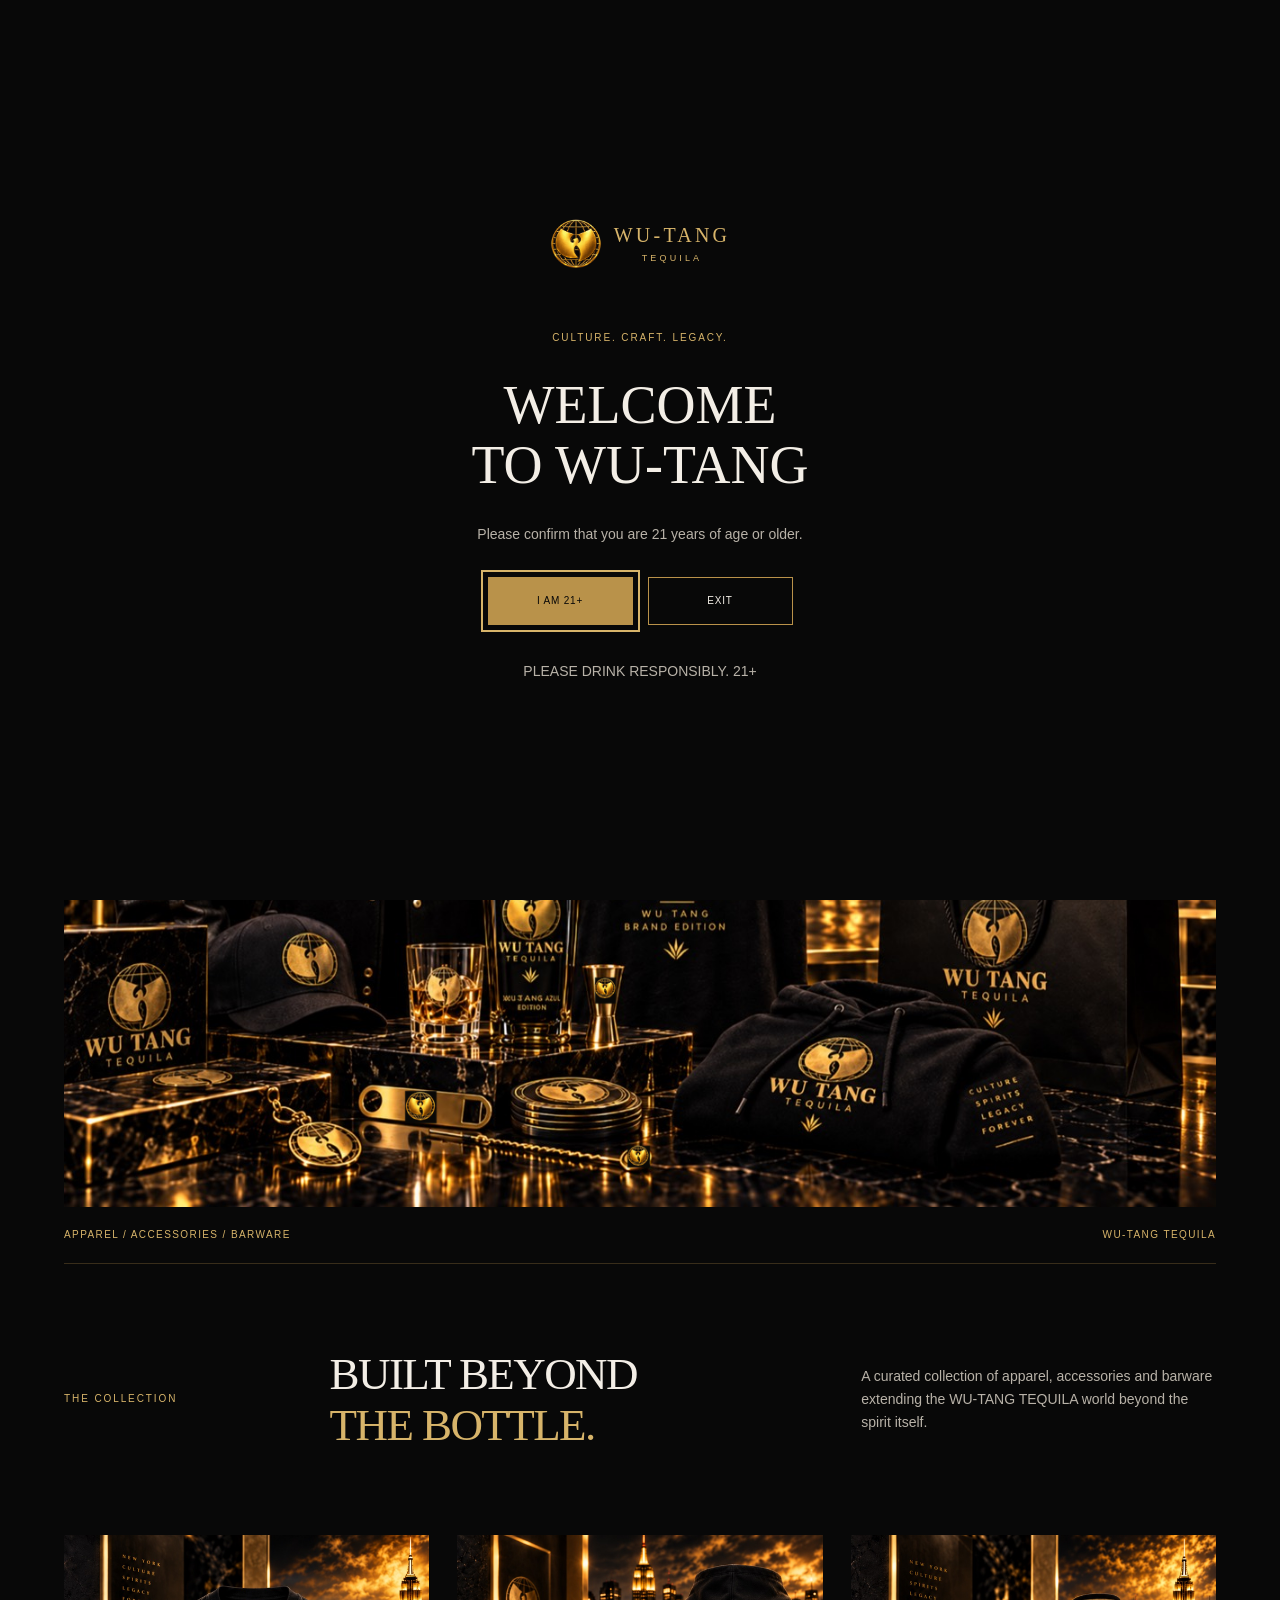
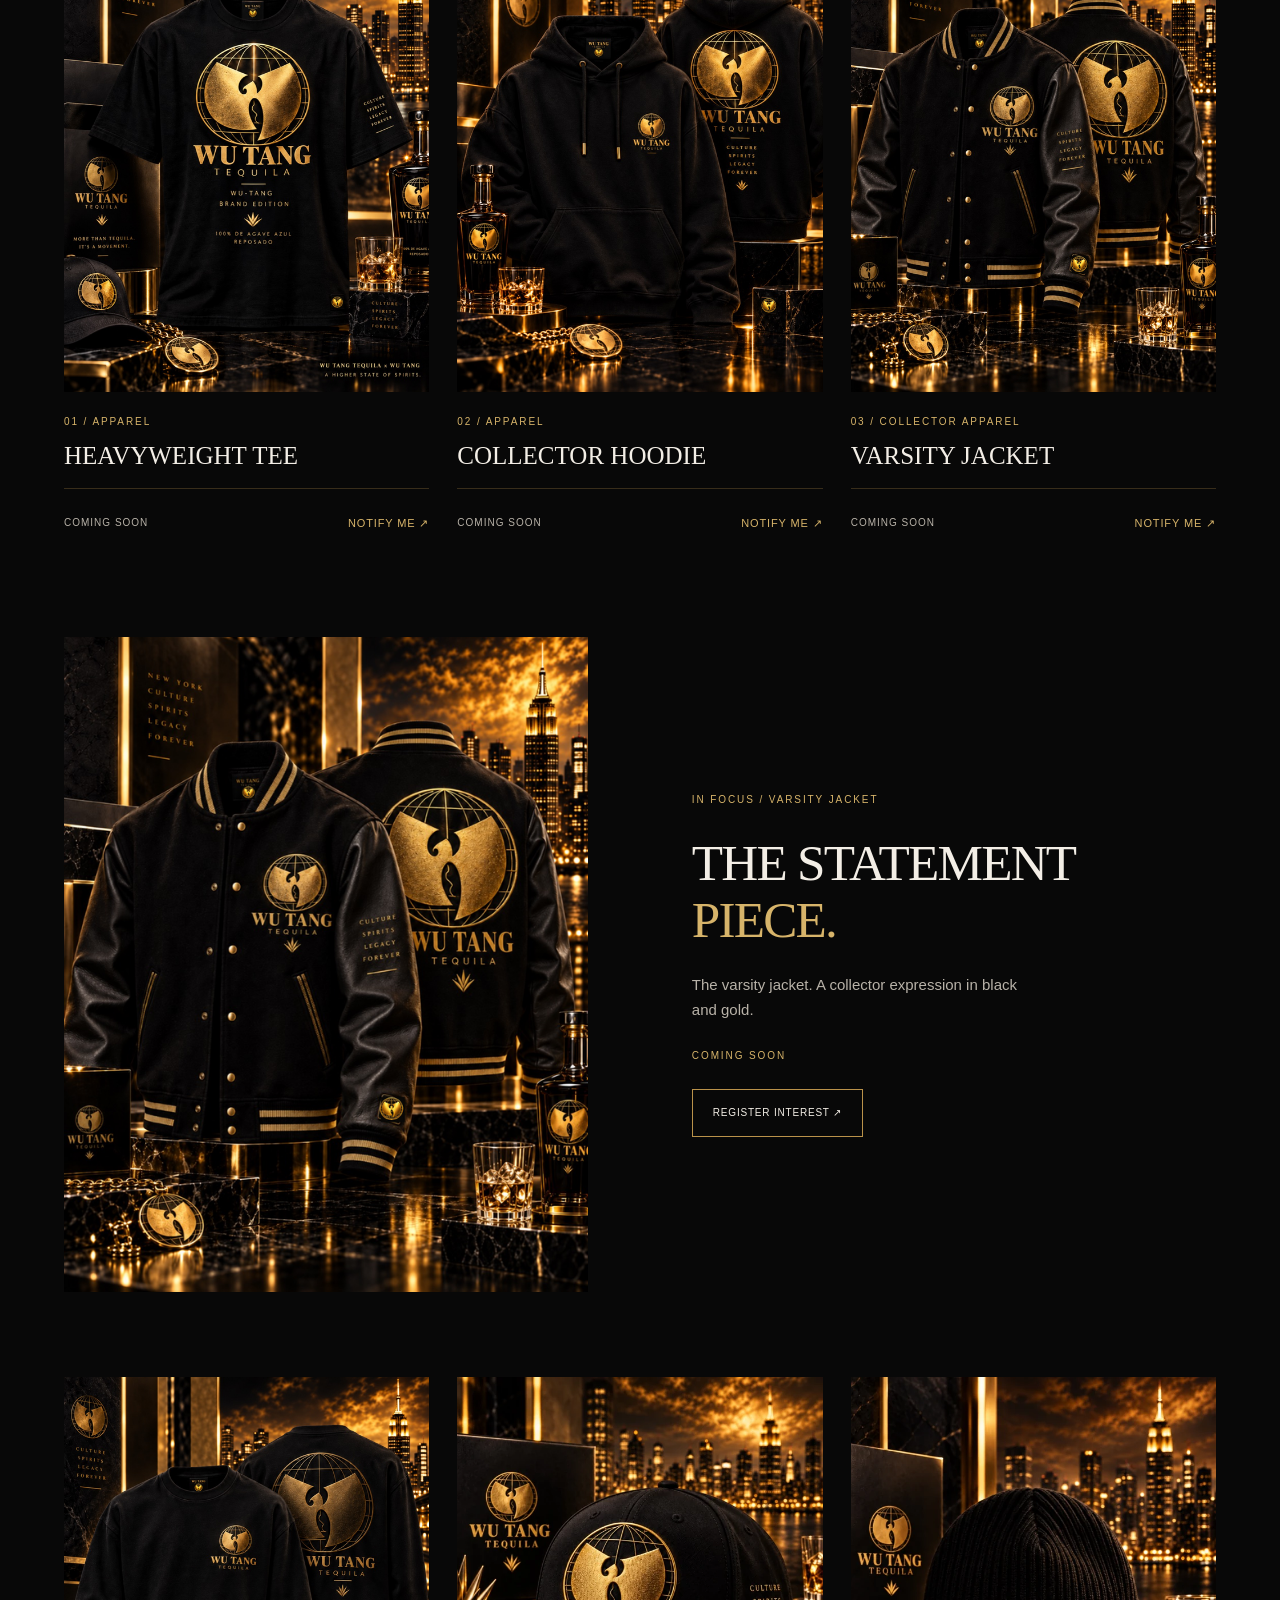
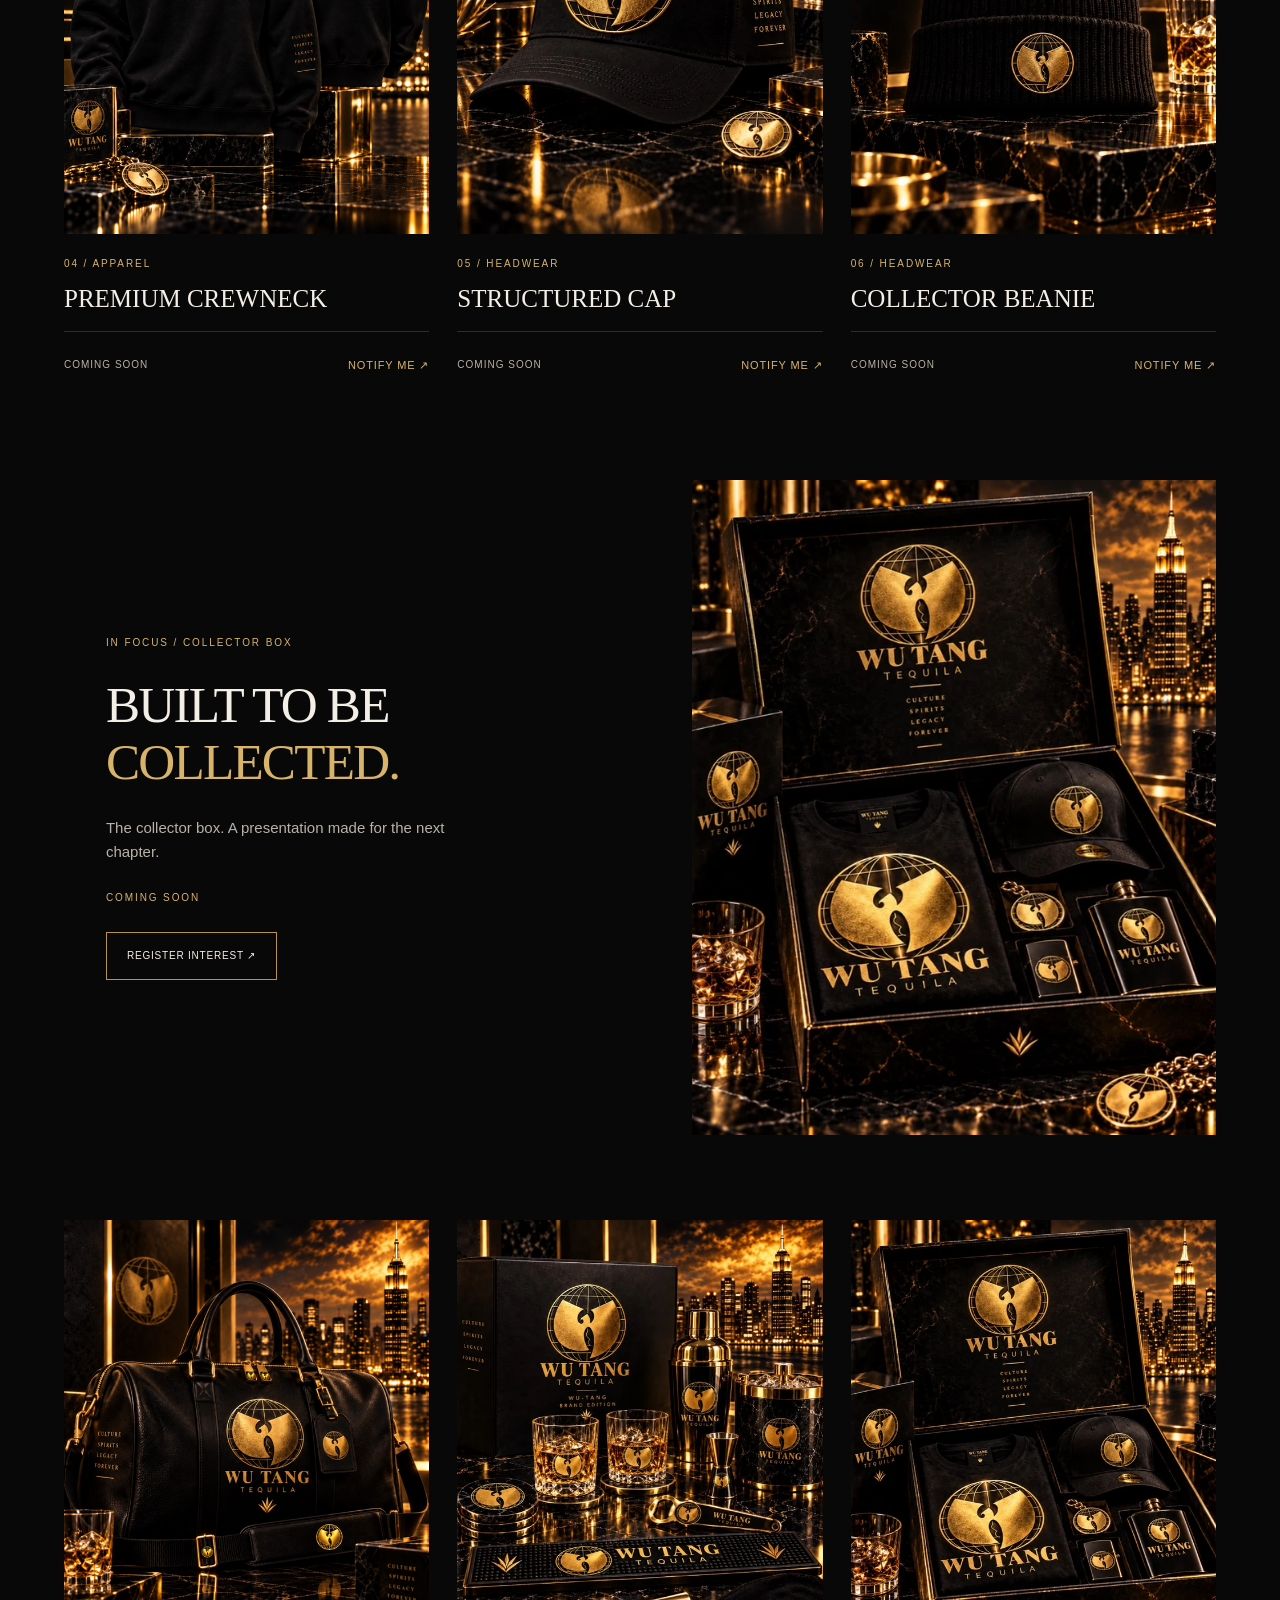
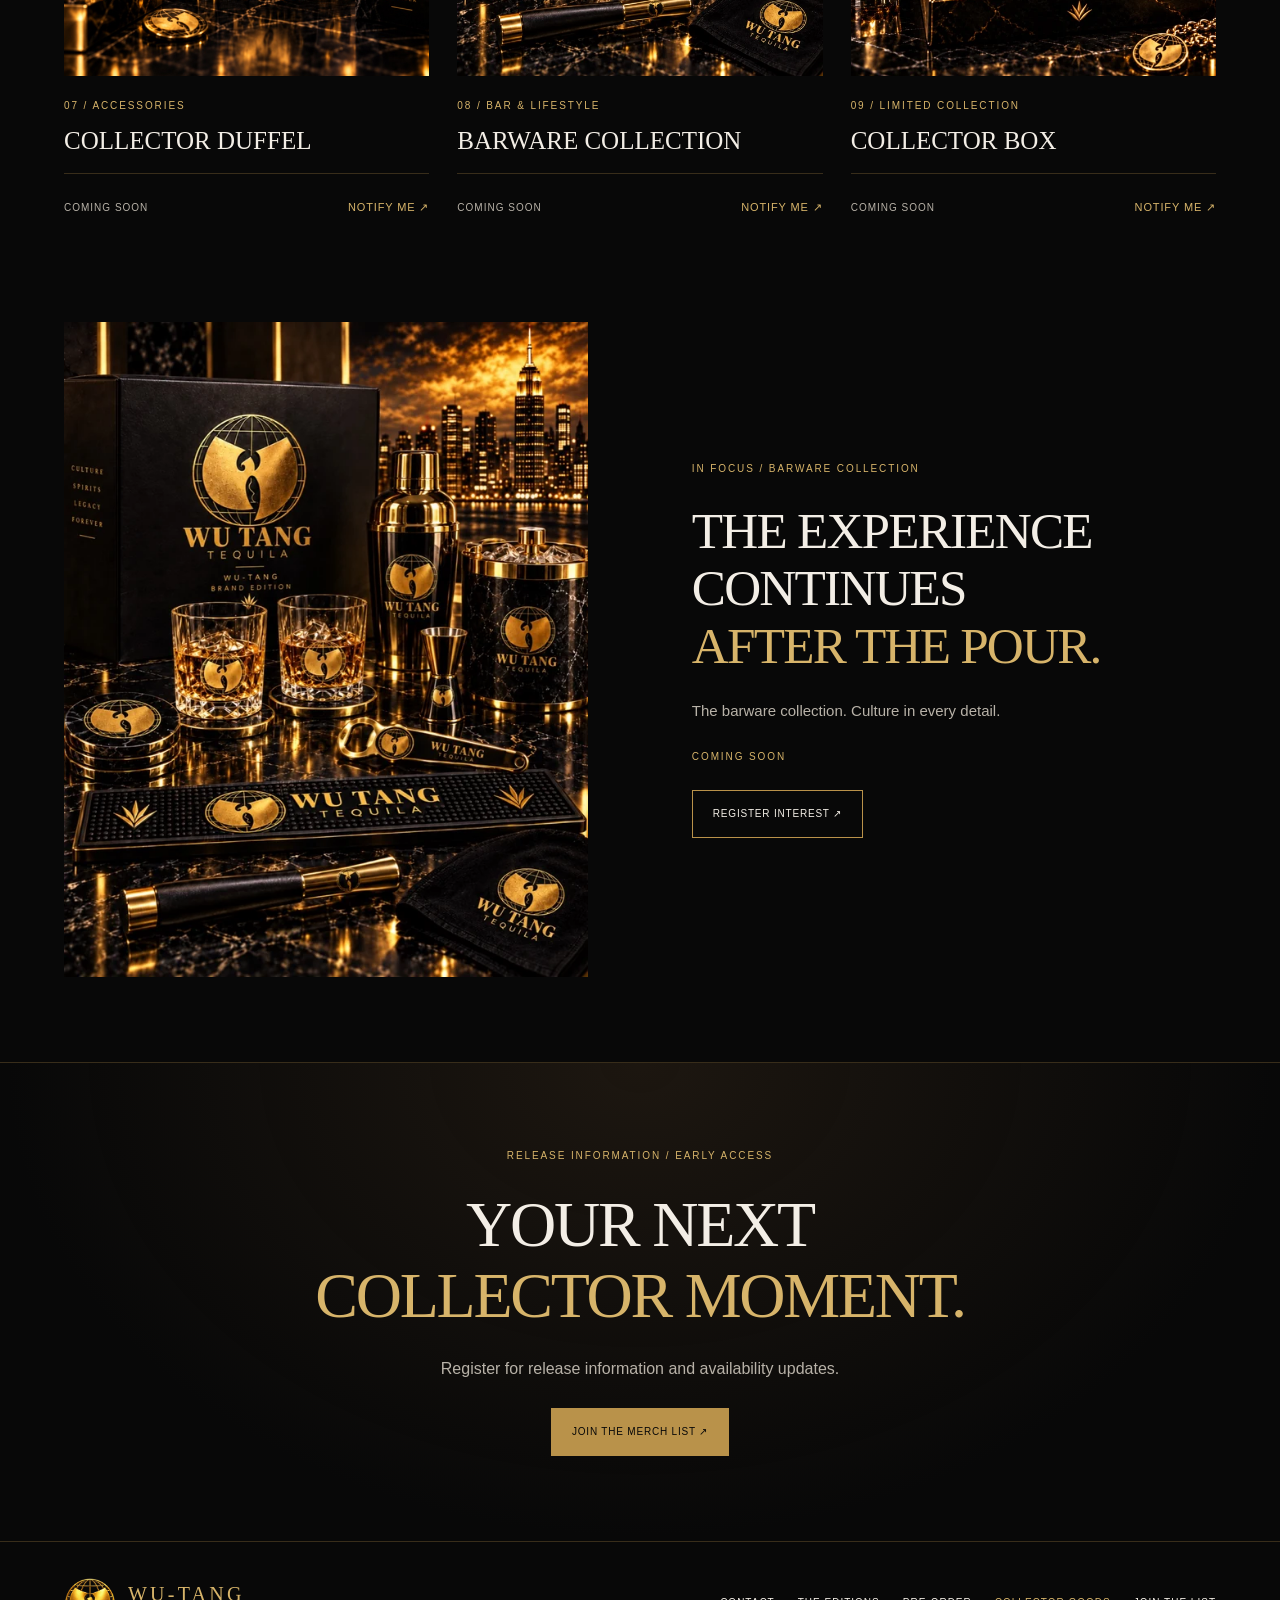
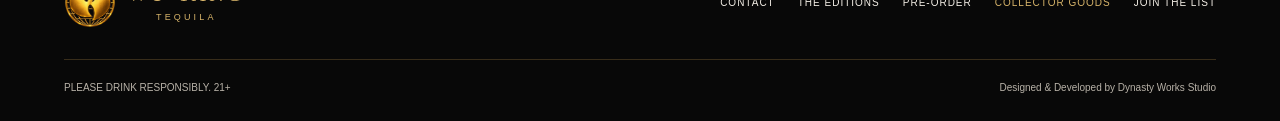
==== commit 6cf20ab6: "Rebuild review images from originals with lossless exports" ====
--- a/collector-goods.html
+++ b/collector-goods.html
@@ -1,9 +1,9 @@
 <!doctype html>
-<html lang="en"><head><meta charset="UTF-8"><meta name="viewport" content="width=device-width, initial-scale=1"><meta name="theme-color" content="#080808"><title>Collector Goods | WU-TANG TEQUILA</title><meta name="description" content="Explore the upcoming WU-TANG TEQUILA collector goods collection: apparel, accessories and barware. Register for release updates."><meta property="og:title" content="Collector Goods | WU-TANG TEQUILA"><meta property="og:description" content="Culture. Spirits. Legacy. Discover collector goods coming soon."><meta property="og:type" content="website"><meta property="og:image" content="https://ernestyearby-svg.github.io/wutang-excuse/goods-campaign-globe-review.webp?v=2"><link rel="stylesheet" href="styles.css?v=13"><script type="module" src="app.js?v=11"></script><link rel="stylesheet" href="collector-goods.css?v=3"><script type="module" src="collector-goods.js?v=1"></script></head>
+<html lang="en"><head><meta charset="UTF-8"><meta name="viewport" content="width=device-width, initial-scale=1"><meta name="theme-color" content="#080808"><title>Collector Goods | WU-TANG TEQUILA</title><meta name="description" content="Explore the upcoming WU-TANG TEQUILA collector goods collection: apparel, accessories and barware. Register for release updates."><meta property="og:title" content="Collector Goods | WU-TANG TEQUILA"><meta property="og:description" content="Culture. Spirits. Legacy. Discover collector goods coming soon."><meta property="og:type" content="website"><meta property="og:image" content="https://ernestyearby-svg.github.io/wutang-excuse/goods-campaign-globe-review.webp?v=4"><link rel="stylesheet" href="styles.css?v=13"><script type="module" src="app.js?v=11"></script><link rel="stylesheet" href="collector-goods.css?v=3"><script type="module" src="collector-goods.js?v=1"></script></head>
 <body>
 <dialog id="age-gate" aria-labelledby="age-title"><div class="gate-inner"><span class="wordmark brand-identity" data-brand-identity>WU-TANG<small>TEQUILA</small></span><p class="eyebrow">CULTURE. CRAFT. LEGACY.</p><h2 id="age-title">WELCOME<br>TO WU-TANG</h2><p>Please confirm that you are 21 years of age or older.</p><div class="gate-actions"><button class="button gold" id="enter">I AM 21+</button><button class="button" id="exit">EXIT</button></div><p class="fine">PLEASE DRINK RESPONSIBLY. 21+</p></div></dialog>
 <div id="site"><a class="skip" href="#main">Skip to content</a><header id="header"><a class="wordmark brand-identity" data-brand-identity href="index.html#home" aria-label="WU-TANG TEQUILA home">WU-TANG<small>TEQUILA</small></a><nav aria-label="Main navigation"><a href="index.html#editions">THE EDITIONS</a><button data-reserve>PRE-ORDER</button><a href="collector-goods.html" aria-current="page">COLLECTOR GOODS</a><a href="#signup">JOIN THE LIST</a></nav><button id="menu-toggle" aria-label="Open menu" aria-expanded="false" aria-controls="mobile-menu"><span></span><span></span></button></header>
-<main id="main" class="goods-page"><section class="goods-hero"><div class="goods-hero-top"><div class="goods-official-identity brand-identity" data-brand-identity>WU-TANG TEQUILA</div><div><p class="eyebrow">WU-TANG TEQUILA</p><h1>COLLECTOR<br><em>GOODS.</em></h1></div><div class="goods-hero-intro"><p class="goods-manifesto">CULTURE. <br>SPIRITS. <br>LEGACY.</p><p>A limited collection inspired by the WU-TANG TEQUILA collection.</p><p class="eyebrow">COMING SOON</p><div class="goods-actions"><button class="button gold" data-interest="all">JOIN THE MERCH LIST</button><a class="button" href="#collection">EXPLORE THE COLLECTION ↓</a></div></div></div><div class="goods-campaign"><img src="goods-campaign-globe-review.webp?v=2" srcset="goods-campaign-globe-review-640.webp?v=2 640w, goods-campaign-globe-review.webp?v=2 1280w" sizes="100vw" width="1280" height="720" fetchpriority="high" alt="WU-TANG TEQUILA collector goods campaign with apparel, accessories and barware"></div><div class="goods-caption"><span>APPAREL / ACCESSORIES / BARWARE</span><span>WU-TANG TEQUILA</span></div></section><section class="goods-intro section" id="collection"><p class="eyebrow">THE COLLECTION</p><h2>BUILT BEYOND<br><em>THE BOTTLE.</em></h2><p>A curated collection of apparel, accessories and barware extending the WU-TANG TEQUILA world beyond the spirit itself.</p></section><section class="goods-grid" aria-label="Apparel collection"><article class="goods-card"><img src="goods-tee-globe-review.webp?v=2" srcset="goods-tee-globe-review-640.webp?v=2 640w, goods-tee-globe-review.webp?v=2 1024w" sizes="(max-width:700px) 100vw, (max-width:1000px) 46vw, 30vw" width="1024" height="1280" loading="lazy" alt="HEAVYWEIGHT TEE — approved black and gold WU-TANG TEQUILA presentation"><div class="goods-card-copy"><p class="eyebrow">01 / APPAREL</p><h3>HEAVYWEIGHT TEE</h3><div class="goods-card-bottom"><span>COMING SOON</span><button data-interest="tee" aria-label="Notify me about HEAVYWEIGHT TEE">NOTIFY ME <span aria-hidden="true">↗</span></button></div></div></article><article class="goods-card"><img src="goods-hoodie-globe-review.webp?v=2" srcset="goods-hoodie-globe-review-640.webp?v=2 640w, goods-hoodie-globe-review.webp?v=2 1024w" sizes="(max-width:700px) 100vw, (max-width:1000px) 46vw, 30vw" width="1024" height="1280" loading="lazy" alt="COLLECTOR HOODIE — approved black and gold WU-TANG TEQUILA presentation"><div class="goods-card-copy"><p class="eyebrow">02 / APPAREL</p><h3>COLLECTOR HOODIE</h3><div class="goods-card-bottom"><span>COMING SOON</span><button data-interest="hoodie" aria-label="Notify me about COLLECTOR HOODIE">NOTIFY ME <span aria-hidden="true">↗</span></button></div></div></article><article class="goods-card"><img src="goods-jacket-globe-review.webp?v=2" srcset="goods-jacket-globe-review-640.webp?v=2 640w, goods-jacket-globe-review.webp?v=2 1024w" sizes="(max-width:700px) 100vw, (max-width:1000px) 46vw, 30vw" width="1024" height="1280" loading="lazy" alt="VARSITY JACKET — approved black and gold WU-TANG TEQUILA presentation"><div class="goods-card-copy"><p class="eyebrow">03 / COLLECTOR APPAREL</p><h3>VARSITY JACKET</h3><div class="goods-card-bottom"><span>COMING SOON</span><button data-interest="jacket" aria-label="Notify me about VARSITY JACKET">NOTIFY ME <span aria-hidden="true">↗</span></button></div></div></article></section><section class="goods-feature "><div class="goods-feature-image"><img src="goods-jacket-globe-review.webp?v=2" srcset="goods-jacket-globe-review-640.webp?v=2 640w, goods-jacket-globe-review.webp?v=2 1024w" sizes="(max-width:700px) 100vw, (max-width:1000px) 46vw, 30vw" width="1024" height="1280" loading="lazy" alt="VARSITY JACKET — approved black and gold WU-TANG TEQUILA presentation"></div><div class="goods-feature-copy"><p class="eyebrow">IN FOCUS / VARSITY JACKET</p><h2>THE STATEMENT<br><em>PIECE.</em></h2><p>The varsity jacket. A collector expression in black and gold.</p><p class="eyebrow">COMING SOON</p><button class="button" data-interest="jacket">REGISTER INTEREST ↗</button></div></section><section class="goods-grid" aria-label="Apparel and headwear"><article class="goods-card"><img src="goods-crewneck-globe-review.webp?v=2" srcset="goods-crewneck-globe-review-640.webp?v=2 640w, goods-crewneck-globe-review.webp?v=2 1024w" sizes="(max-width:700px) 100vw, (max-width:1000px) 46vw, 30vw" width="1024" height="1280" loading="lazy" alt="PREMIUM CREWNECK — approved black and gold WU-TANG TEQUILA presentation"><div class="goods-card-copy"><p class="eyebrow">04 / APPAREL</p><h3>PREMIUM CREWNECK</h3><div class="goods-card-bottom"><span>COMING SOON</span><button data-interest="crewneck" aria-label="Notify me about PREMIUM CREWNECK">NOTIFY ME <span aria-hidden="true">↗</span></button></div></div></article><article class="goods-card"><img src="goods-cap.webp?v=2" srcset="goods-cap-640.webp?v=2 640w, goods-cap.webp?v=2 1024w" sizes="(max-width:700px) 100vw, (max-width:1000px) 46vw, 30vw" width="1024" height="1280" loading="lazy" alt="STRUCTURED CAP — approved black and gold WU-TANG TEQUILA presentation"><div class="goods-card-copy"><p class="eyebrow">05 / HEADWEAR</p><h3>STRUCTURED CAP</h3><div class="goods-card-bottom"><span>COMING SOON</span><button data-interest="cap" aria-label="Notify me about STRUCTURED CAP">NOTIFY ME <span aria-hidden="true">↗</span></button></div></div></article><article class="goods-card"><img src="goods-beanie.webp?v=2" srcset="goods-beanie-640.webp?v=2 640w, goods-beanie.webp?v=2 1024w" sizes="(max-width:700px) 100vw, (max-width:1000px) 46vw, 30vw" width="1024" height="1280" loading="lazy" alt="COLLECTOR BEANIE — approved black and gold WU-TANG TEQUILA presentation"><div class="goods-card-copy"><p class="eyebrow">06 / HEADWEAR</p><h3>COLLECTOR BEANIE</h3><div class="goods-card-bottom"><span>COMING SOON</span><button data-interest="beanie" aria-label="Notify me about COLLECTOR BEANIE">NOTIFY ME <span aria-hidden="true">↗</span></button></div></div></article></section><section class="goods-feature reverse"><div class="goods-feature-image"><img src="goods-box.webp?v=2" srcset="goods-box-640.webp?v=2 640w, goods-box.webp?v=2 1024w" sizes="(max-width:700px) 100vw, (max-width:1000px) 46vw, 30vw" width="1024" height="1280" loading="lazy" alt="COLLECTOR BOX — approved black and gold WU-TANG TEQUILA presentation"></div><div class="goods-feature-copy"><p class="eyebrow">IN FOCUS / COLLECTOR BOX</p><h2>BUILT TO BE<br><em>COLLECTED.</em></h2><p>The collector box. A presentation made for the next chapter.</p><p class="eyebrow">COMING SOON</p><button class="button" data-interest="box">REGISTER INTEREST ↗</button></div></section><section class="goods-grid" aria-label="Accessories and lifestyle"><article class="goods-card"><img src="goods-duffel-globe-review.webp?v=2" srcset="goods-duffel-globe-review-640.webp?v=2 640w, goods-duffel-globe-review.webp?v=2 1024w" sizes="(max-width:700px) 100vw, (max-width:1000px) 46vw, 30vw" width="1024" height="1280" loading="lazy" alt="COLLECTOR DUFFEL — approved black and gold WU-TANG TEQUILA presentation"><div class="goods-card-copy"><p class="eyebrow">07 / ACCESSORIES</p><h3>COLLECTOR DUFFEL</h3><div class="goods-card-bottom"><span>COMING SOON</span><button data-interest="duffel" aria-label="Notify me about COLLECTOR DUFFEL">NOTIFY ME <span aria-hidden="true">↗</span></button></div></div></article><article class="goods-card"><img src="goods-barware.webp?v=2" srcset="goods-barware-640.webp?v=2 640w, goods-barware.webp?v=2 1024w" sizes="(max-width:700px) 100vw, (max-width:1000px) 46vw, 30vw" width="1024" height="1280" loading="lazy" alt="BARWARE COLLECTION — approved black and gold WU-TANG TEQUILA presentation"><div class="goods-card-copy"><p class="eyebrow">08 / BAR & LIFESTYLE</p><h3>BARWARE COLLECTION</h3><div class="goods-card-bottom"><span>COMING SOON</span><button data-interest="barware" aria-label="Notify me about BARWARE COLLECTION">NOTIFY ME <span aria-hidden="true">↗</span></button></div></div></article><article class="goods-card"><img src="goods-box.webp?v=2" srcset="goods-box-640.webp?v=2 640w, goods-box.webp?v=2 1024w" sizes="(max-width:700px) 100vw, (max-width:1000px) 46vw, 30vw" width="1024" height="1280" loading="lazy" alt="COLLECTOR BOX — approved black and gold WU-TANG TEQUILA presentation"><div class="goods-card-copy"><p class="eyebrow">09 / LIMITED COLLECTION</p><h3>COLLECTOR BOX</h3><div class="goods-card-bottom"><span>COMING SOON</span><button data-interest="box" aria-label="Notify me about COLLECTOR BOX">NOTIFY ME <span aria-hidden="true">↗</span></button></div></div></article></section><section class="goods-feature "><div class="goods-feature-image"><img src="goods-barware.webp?v=2" srcset="goods-barware-640.webp?v=2 640w, goods-barware.webp?v=2 1024w" sizes="(max-width:700px) 100vw, (max-width:1000px) 46vw, 30vw" width="1024" height="1280" loading="lazy" alt="BARWARE COLLECTION — approved black and gold WU-TANG TEQUILA presentation"></div><div class="goods-feature-copy"><p class="eyebrow">IN FOCUS / BARWARE COLLECTION</p><h2>THE EXPERIENCE<br>CONTINUES<br><em>AFTER THE POUR.</em></h2><p>The barware collection. Culture in every detail.</p><p class="eyebrow">COMING SOON</p><button class="button" data-interest="barware">REGISTER INTEREST ↗</button></div></section><section class="goods-signup section" id="signup"><p class="eyebrow">RELEASE INFORMATION / EARLY ACCESS</p><h2>YOUR NEXT<br><em>COLLECTOR MOMENT.</em></h2><p>Register for release information and availability updates.</p><button class="button gold" data-interest="all">JOIN THE MERCH LIST ↗</button></section><form id="signup-form" hidden><input name="email" type="email"></form><div id="signup-success" hidden></div></main><footer id="contact"><div class="footer-top"><a class="wordmark brand-identity" data-brand-identity href="index.html#home">WU-TANG<small>TEQUILA</small></a><nav aria-label="Footer navigation"><a href="index.html#contact">CONTACT</a><a href="index.html#editions">THE EDITIONS</a><button data-reserve>PRE-ORDER</button><a href="collector-goods.html" aria-current="page">COLLECTOR GOODS</a><a href="#signup">JOIN THE LIST</a></nav></div><div class="footer-bottom"><span>PLEASE DRINK RESPONSIBLY. 21+</span><span>Designed &amp; Developed by Dynasty Works Studio</span></div></footer></div>
+<main id="main" class="goods-page"><section class="goods-hero"><div class="goods-hero-top"><div class="goods-official-identity brand-identity" data-brand-identity>WU-TANG TEQUILA</div><div><p class="eyebrow">WU-TANG TEQUILA</p><h1>COLLECTOR<br><em>GOODS.</em></h1></div><div class="goods-hero-intro"><p class="goods-manifesto">CULTURE. <br>SPIRITS. <br>LEGACY.</p><p>A limited collection inspired by the WU-TANG TEQUILA collection.</p><p class="eyebrow">COMING SOON</p><div class="goods-actions"><button class="button gold" data-interest="all">JOIN THE MERCH LIST</button><a class="button" href="#collection">EXPLORE THE COLLECTION ↓</a></div></div></div><div class="goods-campaign"><img src="goods-campaign-globe-review.webp?v=4" srcset="goods-campaign-globe-review-640.webp?v=4 640w, goods-campaign-globe-review.webp?v=4 1280w" sizes="100vw" width="1280" height="720" fetchpriority="high" alt="WU-TANG TEQUILA collector goods campaign with apparel, accessories and barware"></div><div class="goods-caption"><span>APPAREL / ACCESSORIES / BARWARE</span><span>WU-TANG TEQUILA</span></div></section><section class="goods-intro section" id="collection"><p class="eyebrow">THE COLLECTION</p><h2>BUILT BEYOND<br><em>THE BOTTLE.</em></h2><p>A curated collection of apparel, accessories and barware extending the WU-TANG TEQUILA world beyond the spirit itself.</p></section><section class="goods-grid" aria-label="Apparel collection"><article class="goods-card"><img src="goods-tee-globe-review.webp?v=4" srcset="goods-tee-globe-review-640.webp?v=4 640w, goods-tee-globe-review.webp?v=4 1024w" sizes="(max-width:700px) 100vw, (max-width:1000px) 46vw, 30vw" width="1024" height="1280" loading="lazy" alt="HEAVYWEIGHT TEE — approved black and gold WU-TANG TEQUILA presentation"><div class="goods-card-copy"><p class="eyebrow">01 / APPAREL</p><h3>HEAVYWEIGHT TEE</h3><div class="goods-card-bottom"><span>COMING SOON</span><button data-interest="tee" aria-label="Notify me about HEAVYWEIGHT TEE">NOTIFY ME <span aria-hidden="true">↗</span></button></div></div></article><article class="goods-card"><img src="goods-hoodie-globe-review.webp?v=4" srcset="goods-hoodie-globe-review-640.webp?v=4 640w, goods-hoodie-globe-review.webp?v=4 1024w" sizes="(max-width:700px) 100vw, (max-width:1000px) 46vw, 30vw" width="1024" height="1280" loading="lazy" alt="COLLECTOR HOODIE — approved black and gold WU-TANG TEQUILA presentation"><div class="goods-card-copy"><p class="eyebrow">02 / APPAREL</p><h3>COLLECTOR HOODIE</h3><div class="goods-card-bottom"><span>COMING SOON</span><button data-interest="hoodie" aria-label="Notify me about COLLECTOR HOODIE">NOTIFY ME <span aria-hidden="true">↗</span></button></div></div></article><article class="goods-card"><img src="goods-jacket-globe-review.webp?v=4" srcset="goods-jacket-globe-review-640.webp?v=4 640w, goods-jacket-globe-review.webp?v=4 1024w" sizes="(max-width:700px) 100vw, (max-width:1000px) 46vw, 30vw" width="1024" height="1280" loading="lazy" alt="VARSITY JACKET — approved black and gold WU-TANG TEQUILA presentation"><div class="goods-card-copy"><p class="eyebrow">03 / COLLECTOR APPAREL</p><h3>VARSITY JACKET</h3><div class="goods-card-bottom"><span>COMING SOON</span><button data-interest="jacket" aria-label="Notify me about VARSITY JACKET">NOTIFY ME <span aria-hidden="true">↗</span></button></div></div></article></section><section class="goods-feature "><div class="goods-feature-image"><img src="goods-jacket-globe-review.webp?v=4" srcset="goods-jacket-globe-review-640.webp?v=4 640w, goods-jacket-globe-review.webp?v=4 1024w" sizes="(max-width:700px) 100vw, (max-width:1000px) 43vw, (max-width:1440px) 41vw, 600px" width="1024" height="1280" loading="lazy" alt="VARSITY JACKET — approved black and gold WU-TANG TEQUILA presentation"></div><div class="goods-feature-copy"><p class="eyebrow">IN FOCUS / VARSITY JACKET</p><h2>THE STATEMENT<br><em>PIECE.</em></h2><p>The varsity jacket. A collector expression in black and gold.</p><p class="eyebrow">COMING SOON</p><button class="button" data-interest="jacket">REGISTER INTEREST ↗</button></div></section><section class="goods-grid" aria-label="Apparel and headwear"><article class="goods-card"><img src="goods-crewneck-globe-review.webp?v=4" srcset="goods-crewneck-globe-review-640.webp?v=4 640w, goods-crewneck-globe-review.webp?v=4 1024w" sizes="(max-width:700px) 100vw, (max-width:1000px) 46vw, 30vw" width="1024" height="1280" loading="lazy" alt="PREMIUM CREWNECK — approved black and gold WU-TANG TEQUILA presentation"><div class="goods-card-copy"><p class="eyebrow">04 / APPAREL</p><h3>PREMIUM CREWNECK</h3><div class="goods-card-bottom"><span>COMING SOON</span><button data-interest="crewneck" aria-label="Notify me about PREMIUM CREWNECK">NOTIFY ME <span aria-hidden="true">↗</span></button></div></div></article><article class="goods-card"><img src="goods-cap.webp?v=2" srcset="goods-cap-640.webp?v=2 640w, goods-cap.webp?v=2 1024w" sizes="(max-width:700px) 100vw, (max-width:1000px) 46vw, 30vw" width="1024" height="1280" loading="lazy" alt="STRUCTURED CAP — approved black and gold WU-TANG TEQUILA presentation"><div class="goods-card-copy"><p class="eyebrow">05 / HEADWEAR</p><h3>STRUCTURED CAP</h3><div class="goods-card-bottom"><span>COMING SOON</span><button data-interest="cap" aria-label="Notify me about STRUCTURED CAP">NOTIFY ME <span aria-hidden="true">↗</span></button></div></div></article><article class="goods-card"><img src="goods-beanie.webp?v=2" srcset="goods-beanie-640.webp?v=2 640w, goods-beanie.webp?v=2 1024w" sizes="(max-width:700px) 100vw, (max-width:1000px) 46vw, 30vw" width="1024" height="1280" loading="lazy" alt="COLLECTOR BEANIE — approved black and gold WU-TANG TEQUILA presentation"><div class="goods-card-copy"><p class="eyebrow">06 / HEADWEAR</p><h3>COLLECTOR BEANIE</h3><div class="goods-card-bottom"><span>COMING SOON</span><button data-interest="beanie" aria-label="Notify me about COLLECTOR BEANIE">NOTIFY ME <span aria-hidden="true">↗</span></button></div></div></article></section><section class="goods-feature reverse"><div class="goods-feature-image"><img src="goods-box.webp?v=2" srcset="goods-box-640.webp?v=2 640w, goods-box.webp?v=2 1024w" sizes="(max-width:700px) 100vw, (max-width:1000px) 43vw, (max-width:1440px) 41vw, 600px" width="1024" height="1280" loading="lazy" alt="COLLECTOR BOX — approved black and gold WU-TANG TEQUILA presentation"></div><div class="goods-feature-copy"><p class="eyebrow">IN FOCUS / COLLECTOR BOX</p><h2>BUILT TO BE<br><em>COLLECTED.</em></h2><p>The collector box. A presentation made for the next chapter.</p><p class="eyebrow">COMING SOON</p><button class="button" data-interest="box">REGISTER INTEREST ↗</button></div></section><section class="goods-grid" aria-label="Accessories and lifestyle"><article class="goods-card"><img src="goods-duffel-globe-review.webp?v=4" srcset="goods-duffel-globe-review-640.webp?v=4 640w, goods-duffel-globe-review.webp?v=4 1024w" sizes="(max-width:700px) 100vw, (max-width:1000px) 46vw, 30vw" width="1024" height="1280" loading="lazy" alt="COLLECTOR DUFFEL — approved black and gold WU-TANG TEQUILA presentation"><div class="goods-card-copy"><p class="eyebrow">07 / ACCESSORIES</p><h3>COLLECTOR DUFFEL</h3><div class="goods-card-bottom"><span>COMING SOON</span><button data-interest="duffel" aria-label="Notify me about COLLECTOR DUFFEL">NOTIFY ME <span aria-hidden="true">↗</span></button></div></div></article><article class="goods-card"><img src="goods-barware.webp?v=2" srcset="goods-barware-640.webp?v=2 640w, goods-barware.webp?v=2 1024w" sizes="(max-width:700px) 100vw, (max-width:1000px) 46vw, 30vw" width="1024" height="1280" loading="lazy" alt="BARWARE COLLECTION — approved black and gold WU-TANG TEQUILA presentation"><div class="goods-card-copy"><p class="eyebrow">08 / BAR & LIFESTYLE</p><h3>BARWARE COLLECTION</h3><div class="goods-card-bottom"><span>COMING SOON</span><button data-interest="barware" aria-label="Notify me about BARWARE COLLECTION">NOTIFY ME <span aria-hidden="true">↗</span></button></div></div></article><article class="goods-card"><img src="goods-box.webp?v=2" srcset="goods-box-640.webp?v=2 640w, goods-box.webp?v=2 1024w" sizes="(max-width:700px) 100vw, (max-width:1000px) 46vw, 30vw" width="1024" height="1280" loading="lazy" alt="COLLECTOR BOX — approved black and gold WU-TANG TEQUILA presentation"><div class="goods-card-copy"><p class="eyebrow">09 / LIMITED COLLECTION</p><h3>COLLECTOR BOX</h3><div class="goods-card-bottom"><span>COMING SOON</span><button data-interest="box" aria-label="Notify me about COLLECTOR BOX">NOTIFY ME <span aria-hidden="true">↗</span></button></div></div></article></section><section class="goods-feature "><div class="goods-feature-image"><img src="goods-barware.webp?v=2" srcset="goods-barware-640.webp?v=2 640w, goods-barware.webp?v=2 1024w" sizes="(max-width:700px) 100vw, (max-width:1000px) 43vw, (max-width:1440px) 41vw, 600px" width="1024" height="1280" loading="lazy" alt="BARWARE COLLECTION — approved black and gold WU-TANG TEQUILA presentation"></div><div class="goods-feature-copy"><p class="eyebrow">IN FOCUS / BARWARE COLLECTION</p><h2>THE EXPERIENCE<br>CONTINUES<br><em>AFTER THE POUR.</em></h2><p>The barware collection. Culture in every detail.</p><p class="eyebrow">COMING SOON</p><button class="button" data-interest="barware">REGISTER INTEREST ↗</button></div></section><section class="goods-signup section" id="signup"><p class="eyebrow">RELEASE INFORMATION / EARLY ACCESS</p><h2>YOUR NEXT<br><em>COLLECTOR MOMENT.</em></h2><p>Register for release information and availability updates.</p><button class="button gold" data-interest="all">JOIN THE MERCH LIST ↗</button></section><form id="signup-form" hidden><input name="email" type="email"></form><div id="signup-success" hidden></div></main><footer id="contact"><div class="footer-top"><a class="wordmark brand-identity" data-brand-identity href="index.html#home">WU-TANG<small>TEQUILA</small></a><nav aria-label="Footer navigation"><a href="index.html#contact">CONTACT</a><a href="index.html#editions">THE EDITIONS</a><button data-reserve>PRE-ORDER</button><a href="collector-goods.html" aria-current="page">COLLECTOR GOODS</a><a href="#signup">JOIN THE LIST</a></nav></div><div class="footer-bottom"><span>PLEASE DRINK RESPONSIBLY. 21+</span><span>Designed &amp; Developed by Dynasty Works Studio</span></div></footer></div>
 <dialog id="mobile-menu" aria-label="Navigation"><button class="close" id="menu-close" aria-label="Close menu">CLOSE ×</button><p class="eyebrow">WU-TANG TEQUILA</p><nav><a href="index.html#editions">The editions</a><button data-reserve>Pre-order</button><a href="collector-goods.html" aria-current="page">Collector goods</a><a href="#signup">Join the list</a></nav><p class="fine">REPOSADO. ROOTED IN CULTURE.</p></dialog>
 <dialog id="reservation" aria-labelledby="reserve-title"><button class="close" id="reserve-close" aria-label="Close reservation">CLOSE ×</button><div class="reserve-intro"><p class="eyebrow">YOUR NEXT CHAPTER</p><h2 id="reserve-title">RESERVE<br><em>YOUR EDITION.</em></h2><p>Register your preorder interest.</p><p class="fine">Preview reservation only. No payment, purchase or allocation. Details are not transmitted or saved.</p></div><form id="reserve-form"><div class="fields"><label>First Name<input name="firstName" autocomplete="given-name" required maxlength="80"></label><label>Last Name<input name="lastName" autocomplete="family-name" required maxlength="80"></label><label>Email<input name="email" type="email" autocomplete="email" required maxlength="254"></label><label>Mobile Number<input name="phone" type="tel" autocomplete="tel" required pattern="[+0-9\(\) .\-]{7,25}" maxlength="25" title="Enter a phone number with 7–25 characters."></label><label>State<select name="state" autocomplete="address-level1" required><option value="">Select state</option></select></label><label>Zip Code<input name="zip" autocomplete="postal-code" inputmode="numeric" pattern="[0-9]{5}(-[0-9]{4})?" maxlength="10" title="Enter a five-digit ZIP code or ZIP+4." required></label><label>Edition<select name="edition" required><option value="wu">WU Edition</option><option value="brand">Brand Edition</option></select></label><label>Quantity<select name="quantity" required><option>1</option><option>2</option><option>3</option><option>4+</option></select></label></div><label class="check"><input type="checkbox" name="age" required><span>I confirm that I am 21 years of age or older.</span></label><label class="check"><input type="checkbox" name="consent" required><span>I agree to receive updates regarding WU-TANG TEQUILA availability and release information.</span></label><button class="button gold submit" type="submit">SUBMIT PRE-ORDER INTEREST ↗</button></form><div id="reserve-success" class="success" role="status" tabindex="-1" hidden><p class="eyebrow">PREVIEW CONFIRMATION</p><h3>YOU’RE ON THE LIST.</h3><p>We’ll contact you with release, availability and preorder information.</p><p class="fine">This is a demonstration of the confirmation experience. No details were submitted, and no reservation or follow-up was created.</p><button class="button" id="reserve-done">BACK TO THE PAGE</button></div></dialog>
 <dialog id="goods-interest" aria-labelledby="goods-interest-title"><button class="close" id="goods-close" aria-label="Close interest form">CLOSE ×</button><div id="goods-form-content"><p class="eyebrow">COLLECTOR GOODS / COMING SOON</p><h2 id="goods-interest-title">GET FIRST<br><em>ACCESS.</em></h2><p>Register for release information, availability and early access to WU-TANG TEQUILA collector goods.</p><form id="goods-form"><div class="fields"><label>First Name<input name="firstName" autocomplete="given-name" required maxlength="80"></label><label>Last Name<input name="lastName" autocomplete="family-name" required maxlength="80"></label><label>Email<input name="email" type="email" autocomplete="email" required maxlength="254"></label><label>Mobile Number<input name="phone" type="tel" autocomplete="tel" required minlength="7" title="Enter a phone number with 7–25 characters." maxlength="25"></label></div><fieldset><legend>Interested In <span>(select any)</span></legend><div class="interest-options"><label class="check"><input type="checkbox" name="interests" value="tee"><span>HEAVYWEIGHT TEE</span></label><label class="check"><input type="checkbox" name="interests" value="hoodie"><span>COLLECTOR HOODIE</span></label><label class="check"><input type="checkbox" name="interests" value="jacket"><span>VARSITY JACKET</span></label><label class="check"><input type="checkbox" name="interests" value="crewneck"><span>PREMIUM CREWNECK</span></label><label class="check"><input type="checkbox" name="interests" value="cap"><span>STRUCTURED CAP</span></label><label class="check"><input type="checkbox" name="interests" value="beanie"><span>COLLECTOR BEANIE</span></label><label class="check"><input type="checkbox" name="interests" value="duffel"><span>COLLECTOR DUFFEL</span></label><label class="check"><input type="checkbox" name="interests" value="barware"><span>BARWARE COLLECTION</span></label><label class="check"><input type="checkbox" name="interests" value="box"><span>COLLECTOR BOX</span></label><label class="check"><input type="checkbox" name="interests" value="all"><span>ALL RELEASES</span></label></div></fieldset><p id="goods-error" role="alert" hidden>Please select at least one item or All Releases.</p><p class="fine">Preview form. Your details are not saved or transmitted.</p><button class="button gold submit" type="submit">JOIN THE MERCH LIST ↗</button></form></div><div id="goods-success" class="success" tabindex="-1" role="status" hidden><p class="eyebrow">PREVIEW CONFIRMATION</p><h2>YOU’RE ON<br><em>THE LIST.</em></h2><p>We’ll send release information and availability updates when the collection is ready.</p><p class="fine">This is a preview of the confirmation. No details were submitted and no follow-up has been scheduled.</p><button class="button" id="goods-done">BACK TO THE COLLECTION</button></div></dialog></body></html>
